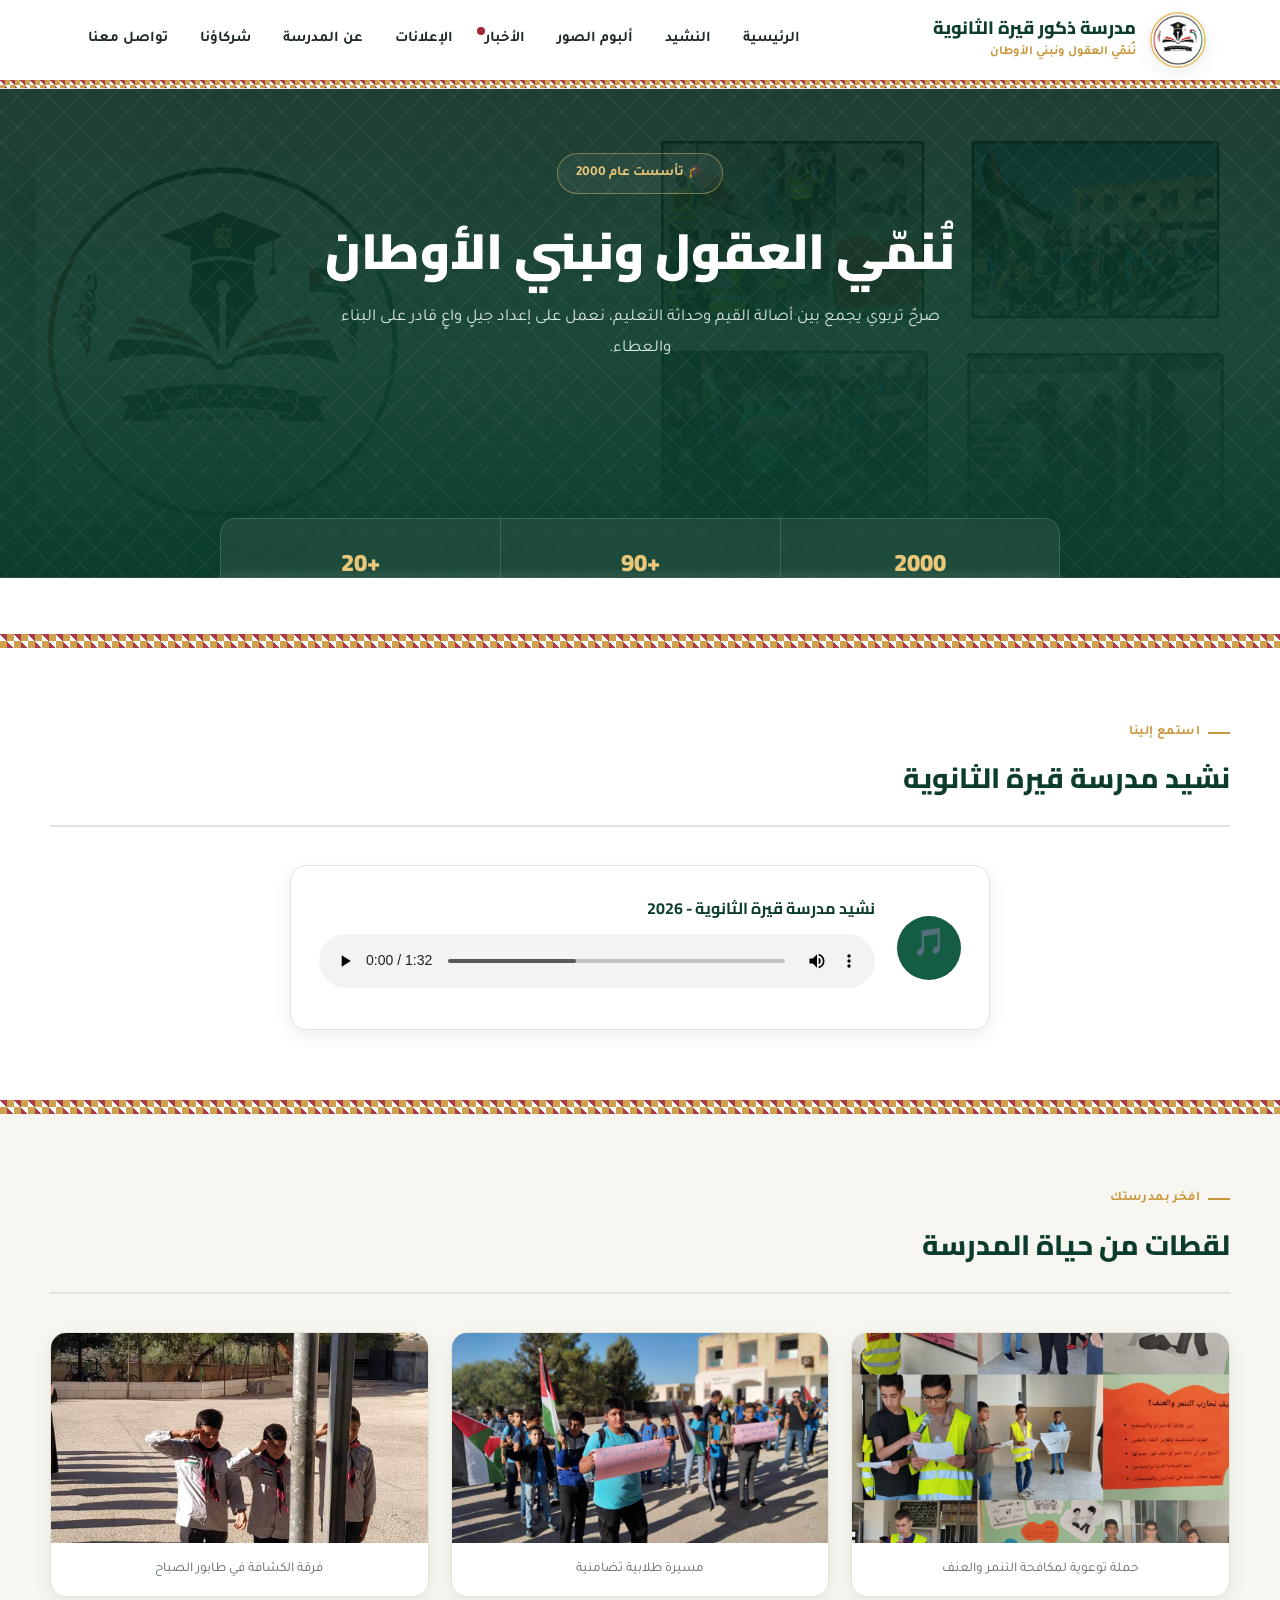
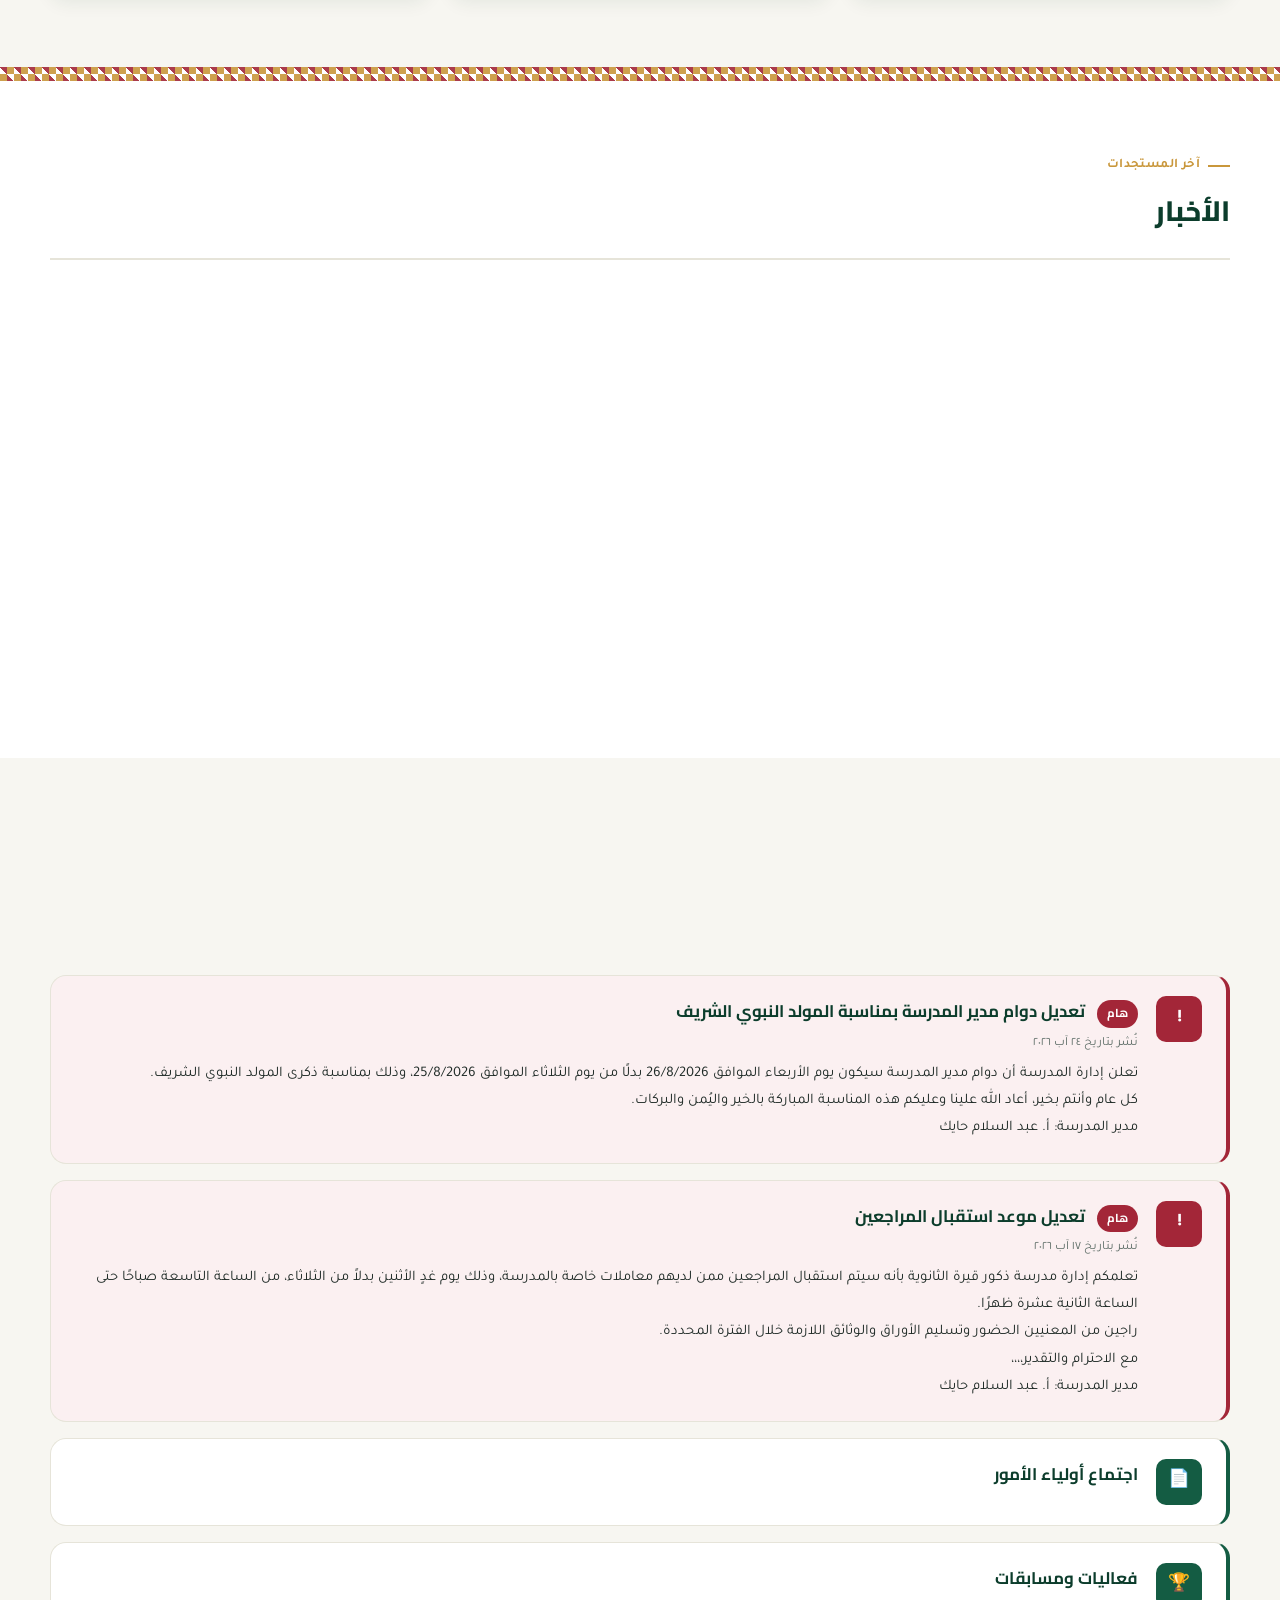
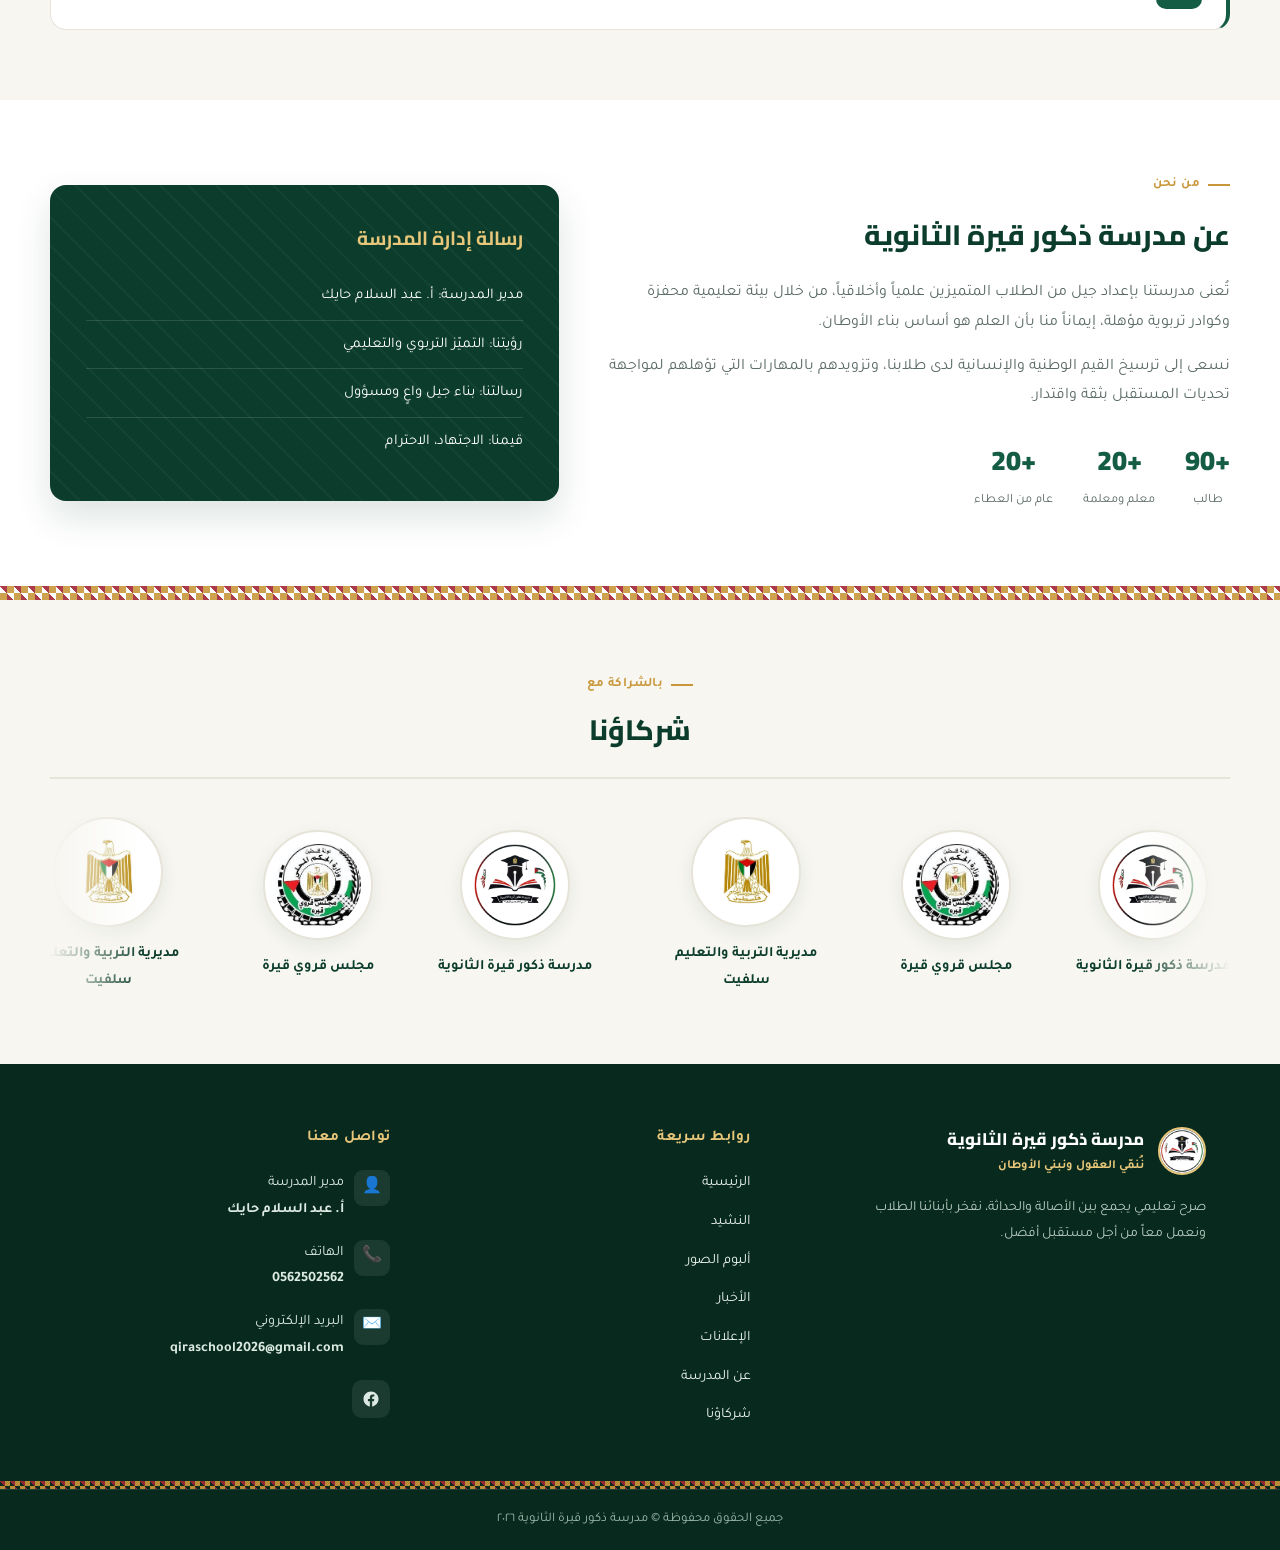
==== index.html @ 0f7ae273 "Add files via upload" ====
<!DOCTYPE html>
<html lang="ar" dir="rtl">
<head>
<meta charset="UTF-8">
<meta name="viewport" content="width=device-width, initial-scale=1.0">
<title>Qira Boys' Secondary School</title>
<link rel="icon" href="logo.jpg" type="image/jpeg">
<link rel="preconnect" href="https://fonts.googleapis.com">
<link href="https://fonts.googleapis.com/css2?family=Cairo:wght@400;600;700;800;900&family=Tajawal:wght@300;400;500;700&display=swap" rel="stylesheet">
<style>
  :root{
    --primary:#145C43;        /* أخضر غامق - النمو والعلم */
    --primary-dark:#0C3D2C;
    --primary-darker:#082A1E;
    --gold:#C9973B;           /* ذهبي - التميّز */
    --gold-light:#E8C77A;
    --flag-red:#A32638;       /* أحمر العلم - للتنبيهات */
    --ink:#1E2A26;
    --muted:#5B6B65;
    --paper:#FFFFFF;
    --paper-soft:#F7F6F1;
    --line:#E6E4D9;
    --radius:16px;
    --radius-sm:10px;
    --shadow-sm:0 6px 18px rgba(12,61,44,.08);
    --shadow-md:0 16px 36px rgba(12,61,44,.14);
  }

  *{margin:0;padding:0;box-sizing:border-box;}
  html{scroll-behavior:smooth;}
  @media (prefers-reduced-motion:reduce){
    html{scroll-behavior:auto;}
    *{animation-duration:.001ms !important;animation-iteration-count:1 !important;transition-duration:.001ms !important;}
  }
  body{
    background:var(--paper);
    color:var(--ink);
    font-family:'Tajawal',sans-serif;
    line-height:1.85;
  }
  h1,h2,h3,.brand-name,.logo-mark{font-family:'Cairo',sans-serif;}
  a{text-decoration:none;color:inherit;}
  ul{list-style:none;}
  img{max-width:100%;display:block;}
  :focus-visible{outline:3px solid var(--gold);outline-offset:3px;border-radius:4px;}

  /* --- زخرفة تطريز فلسطيني (توقيع التصميم) --- */
  .tatreez-divider{
    height:14px;width:100%;
    background-image:
      linear-gradient(45deg, var(--gold) 25%, transparent 25%, transparent 75%, var(--gold) 75%),
      linear-gradient(45deg, var(--gold) 25%, transparent 25%, transparent 75%, var(--gold) 75%),
      linear-gradient(45deg, var(--flag-red) 25%, transparent 25%, transparent 75%, var(--flag-red) 75%);
    background-position:0 0, 7px 7px, -7px 0;
    background-size:14px 14px;
    opacity:.9;
  }
  .tatreez-divider.small{height:8px;background-size:10px 10px;background-position:0 0,5px 5px,-5px 0;}

  .eyebrow{
    display:inline-flex;align-items:center;gap:8px;
    color:var(--gold);font-weight:700;font-size:.82rem;letter-spacing:.4px;
  }
  .eyebrow::before{content:"";width:22px;height:2px;background:var(--gold);display:inline-block;}

  /* --- الهيدر --- */
  header{
    position:sticky; top:0; z-index:100;
    background:rgba(255,255,255,.92);
    backdrop-filter:blur(8px);
    border-bottom:1px solid var(--line);
    transition:box-shadow .25s;
  }
  header.scrolled{box-shadow:0 4px 18px rgba(12,61,44,.08);}
  .header-inner{
    max-width:1180px;margin:0 auto;
    display:flex;align-items:center;justify-content:space-between;
    padding:12px 24px;gap:20px;
  }
  .brand{display:flex;align-items:center;gap:14px;}
  .logo-mark{
    width:56px;height:56px;flex:none;
    border-radius:50%;object-fit:cover;
    border:2px solid var(--gold-light);
    box-shadow:var(--shadow-sm);
  }
  .brand-text .brand-name{
    font-size:1.12rem;font-weight:800;color:var(--primary-dark);
    line-height:1.3;
  }
  .brand-text .brand-motto{
    font-size:.78rem;color:var(--gold);font-weight:600;
    margin-top:2px;
  }
  nav ul{display:flex;gap:4px;}
  nav a{
    position:relative;
    font-weight:600;font-size:.93rem;color:var(--ink);
    padding:10px 14px;border-radius:8px;transition:.2s;
  }
  nav a:hover, nav a:focus-visible{background:var(--paper-soft);color:var(--primary);}
  .nav-link{position:relative;}
  .notif-dot{
    position:absolute;top:6px;left:6px;
    width:8px;height:8px;border-radius:50%;
    background:var(--flag-red);
    box-shadow:0 0 0 0 rgba(163,38,56,.6);
    animation:pulse-dot 1.8s infinite;
  }
  @keyframes pulse-dot{
    0%{box-shadow:0 0 0 0 rgba(163,38,56,.55);}
    70%{box-shadow:0 0 0 8px rgba(163,38,56,0);}
    100%{box-shadow:0 0 0 0 rgba(163,38,56,0);}
  }
  .menu-toggle{
    display:none;background:none;border:none;cursor:pointer;
    flex-direction:column;gap:5px;padding:6px;
  }
  .menu-toggle span{width:26px;height:3px;background:var(--primary-dark);border-radius:3px;transition:.2s;}

  /* --- الهيرو --- */
  .hero{
    position:relative;color:#fff;overflow:hidden;
    padding:64px 24px 0;
    background:
      linear-gradient(180deg, rgba(8,42,30,.90) 0%, rgba(12,61,44,.94) 55%, var(--primary-dark) 100%),
      url('cover.jpg');
    background-size:cover;background-position:center 30%;
  }
  .hero::before{
    content:"";position:absolute;inset:0;
    background-image:
      repeating-linear-gradient(45deg, rgba(255,255,255,.035) 0 2px, transparent 2px 22px),
      repeating-linear-gradient(-45deg, rgba(255,255,255,.035) 0 2px, transparent 2px 22px);
    pointer-events:none;
  }
  .hero-inner{position:relative;max-width:760px;margin:0 auto;text-align:center;padding-bottom:56px;}
  .hero-badge{
    display:inline-flex;align-items:center;gap:8px;
    color:var(--gold-light);font-weight:700;font-size:.85rem;
    border:1px solid rgba(232,199,122,.45);padding:7px 18px;border-radius:30px;
    margin-bottom:22px;background:rgba(255,255,255,.05);
  }
  .hero h1{
    font-size:clamp(2rem,4.6vw,3.1rem);font-weight:900;line-height:1.4;
    margin-bottom:16px;text-wrap:balance;
  }
  .hero p.lead{
    font-size:1.05rem;color:#DCEAE3;max-width:600px;margin:0 auto;
  }
  .hero-stats{
    position:relative;max-width:840px;margin:38px auto 0;
    display:grid;grid-template-columns:repeat(3,1fr);
    background:rgba(255,255,255,.06);
    border:1px solid rgba(255,255,255,.14);
    border-radius:var(--radius);
    backdrop-filter:blur(6px);
    transform:translateY(50%);
    box-shadow:var(--shadow-md);
  }
  .hero-stats .hs{
    text-align:center;padding:22px 10px;
    border-left:1px solid rgba(255,255,255,.14);
  }
  .hero-stats .hs:last-child{border-left:none;}
  .hero-stats .hs b{display:block;font-size:1.5rem;font-weight:900;color:var(--gold-light);font-family:'Cairo',sans-serif;}
  .hero-stats .hs span{font-size:.78rem;color:#CFE3D9;}

  /* --- الأقسام --- */
  section{padding:70px 24px;}
  #home + .tatreez-divider{margin-top:56px;}
  .section-inner{max-width:1180px;margin:0 auto;}
  .section-head{
    display:flex;align-items:flex-end;justify-content:space-between;
    margin-bottom:38px;flex-wrap:wrap;gap:14px;
    border-bottom:2px solid var(--line);padding-bottom:20px;
  }
  .section-head h2{font-size:1.75rem;font-weight:800;color:var(--primary-dark);margin-top:6px;}
  .soft{background:var(--paper-soft);}

  /* --- نشيد المدرسة (صوت) --- */
  .audio-wrap{
    max-width:700px;margin:0 auto;
    display:flex;align-items:center;gap:22px;
    background:var(--paper);border:1px solid var(--line);border-radius:var(--radius);
    padding:28px;box-shadow:var(--shadow-sm);
  }
  .audio-icon{
    flex:none;width:64px;height:64px;border-radius:50%;
    background:var(--primary);color:#fff;
    display:flex;align-items:center;justify-content:center;font-size:1.7rem;
  }
  .audio-info{flex:1;min-width:0;}
  .audio-title{font-weight:700;color:var(--primary-dark);font-family:'Cairo',sans-serif;margin-bottom:10px;}
  .audio-info audio{width:100%;}
  @media (max-width:520px){
    .audio-wrap{flex-direction:column;text-align:center;}
  }

  /* --- شبكة صور المدرسة --- */
  .photo-grid{
    display:grid;grid-template-columns:repeat(auto-fit,minmax(240px,1fr));gap:22px;
  }
  .photo-item{
    background:var(--paper);border:1px solid var(--line);border-radius:var(--radius);
    overflow:hidden;box-shadow:var(--shadow-sm);transition:.25s;
  }
  .photo-item:hover{transform:translateY(-5px);box-shadow:var(--shadow-md);border-color:var(--primary);}
  .photo-item img{width:100%;height:210px;object-fit:cover;display:block;}
  .photo-item figcaption{padding:14px 16px;font-size:.85rem;color:var(--muted);text-align:center;}

  /* --- بطاقات الأخبار --- */
  .news-grid{display:grid;grid-template-columns:repeat(auto-fit,minmax(280px,1fr));gap:24px;}
  .news-card{
    background:var(--paper);border:1px solid var(--line);border-radius:var(--radius);
    overflow:hidden;transition:.25s;display:flex;flex-direction:column;
    box-shadow:var(--shadow-sm);
  }
  .news-card:hover{transform:translateY(-5px);box-shadow:var(--shadow-md);border-color:var(--primary);}
  .news-thumb{
    height:150px;position:relative;
    background:linear-gradient(135deg,var(--primary) 0%,var(--primary-dark) 100%);
    display:flex;align-items:center;justify-content:center;
    font-size:2.2rem;
  }
  .news-thumb::after{
    content:"";position:absolute;inset:0;
    background-image:repeating-linear-gradient(45deg, rgba(255,255,255,.05) 0 2px, transparent 2px 18px);
  }
  .news-body{padding:22px;flex:1;display:flex;flex-direction:column;gap:10px;}
  .news-date{color:var(--gold);font-weight:700;font-size:.8rem;}
  .news-body h3{font-size:1.1rem;font-weight:700;color:var(--primary-dark);}
  .news-body p{color:var(--muted);font-size:.92rem;flex:1;}
  .news-link{color:var(--primary);font-weight:700;font-size:.88rem;display:inline-flex;align-items:center;gap:4px;transition:.2s;}
  .news-link:hover{gap:8px;}

  /* --- شركاؤنا --- */
  .partners-marquee{
    overflow:hidden;margin-top:36px;
    -webkit-mask-image:linear-gradient(90deg, transparent 0, #000 8%, #000 92%, transparent 100%);
    mask-image:linear-gradient(90deg, transparent 0, #000 8%, #000 92%, transparent 100%);
  }
  .partners-track{
    display:flex;align-items:center;gap:64px;width:max-content;
    animation:partners-scroll 22s linear infinite;
  }
  .partners-marquee:hover .partners-track{animation-play-state:paused;}
  @keyframes partners-scroll{
    from{transform:translateX(0);}
    to{transform:translateX(-50%);}
  }
  .partner-card{
    display:flex;flex-direction:column;align-items:center;gap:14px;
    text-align:center;flex:none;
  }
  .partner-card img{
    width:110px;height:110px;object-fit:contain;border-radius:50%;
    background:var(--paper);border:2px solid var(--line);
    box-shadow:var(--shadow-sm);padding:10px;
  }
  .partner-card span{font-size:.9rem;font-weight:700;color:var(--primary-dark);max-width:180px;}
  @media (prefers-reduced-motion:reduce){
    .partners-track{animation:none;}
  }

  /* --- الإعلانات --- */
  .announce-list{display:flex;flex-direction:column;gap:16px;}
  .announce-item{
    display:flex;gap:18px;align-items:flex-start;
    background:var(--paper);border:1px solid var(--line);border-radius:var(--radius);
    padding:20px 24px;border-right:4px solid var(--primary);
    transition:.2s;
  }
  .announce-item:hover{box-shadow:var(--shadow-sm);}
  .announce-item.urgent{border-right-color:var(--flag-red);background:#FBF0F1;}
  .announce-icon{
    flex:none;width:46px;height:46px;border-radius:10px;
    background:var(--primary);color:#fff;
    display:flex;align-items:center;justify-content:center;font-weight:800;font-size:1.1rem;
  }
  .announce-item.urgent .announce-icon{background:var(--flag-red);}
  .announce-content h3{font-size:1.05rem;font-weight:700;color:var(--primary-dark);margin-bottom:4px;}
  .announce-content .meta{font-size:.78rem;color:var(--muted);margin-bottom:6px;}
  .announce-content p{color:var(--ink);font-size:.92rem;}
  .badge{
    display:inline-block;background:var(--flag-red);color:#fff;font-size:.72rem;font-weight:700;
    padding:3px 10px;border-radius:20px;margin-left:8px;
  }

  /* --- عن المدرسة --- */
  .about-grid{display:grid;grid-template-columns:1.1fr .9fr;gap:48px;align-items:center;}
  .about-grid p{color:var(--muted);margin-bottom:14px;}
  .stat-row{display:flex;gap:30px;margin-top:24px;flex-wrap:wrap;}
  .stat{text-align:center;}
  .stat b{display:block;font-size:1.7rem;color:var(--primary);font-weight:900;font-family:'Cairo',sans-serif;}
  .stat span{font-size:.8rem;color:var(--muted);}
  .about-panel{
    background:var(--primary-dark);color:#fff;border-radius:var(--radius);
    padding:36px;position:relative;overflow:hidden;box-shadow:var(--shadow-md);
  }
  .about-panel::before{
    content:"";position:absolute;inset:0;
    background-image:repeating-linear-gradient(45deg, rgba(255,255,255,.03) 0 2px, transparent 2px 20px);
  }
  .about-panel h3{color:var(--gold-light);font-size:1.2rem;margin-bottom:16px;position:relative;}
  .about-panel ul{position:relative;}
  .about-panel ul li{padding:10px 0;border-bottom:1px solid rgba(255,255,255,.12);font-size:.93rem;display:flex;gap:10px;align-items:center;}
  .about-panel ul li:last-child{border:none;}

  /* --- تواصل معنا / فوتر --- */
  footer{background:var(--primary-darker);color:#EAF2ED;}
  .footer-top{
    max-width:1180px;margin:0 auto;padding:60px 24px 40px;
    display:grid;grid-template-columns:1.3fr 1fr 1fr;gap:44px;
  }
  .footer-brand{display:flex;gap:14px;align-items:center;margin-bottom:16px;}
  .footer-brand img{width:48px;height:48px;border-radius:50%;object-fit:cover;border:2px solid var(--gold-light);}
  .footer-brand .brand-name{color:#fff;font-size:1.05rem;font-weight:800;}
  .footer-brand .brand-motto{color:var(--gold-light);font-size:.78rem;font-weight:600;}
  .footer-col h4{color:var(--gold-light);font-size:.95rem;font-weight:700;margin-bottom:18px;letter-spacing:.3px;}
  .contact-item{display:flex;gap:10px;margin-bottom:16px;font-size:.9rem;color:#DCEAE3;}
  .contact-item .ic{
    flex:none;width:36px;height:36px;border-radius:9px;background:rgba(255,255,255,.08);
    display:flex;align-items:center;justify-content:center;font-size:1rem;
  }
  .social-links{display:flex;gap:10px;margin-top:18px;}
  .social-links a{
    width:38px;height:38px;border-radius:10px;background:rgba(255,255,255,.08);
    display:flex;align-items:center;justify-content:center;transition:.2s;
  }
  .social-links a:hover{background:var(--gold-light);}
  .social-links a svg{width:18px;height:18px;fill:#DCEAE3;transition:.2s;}
  .social-links a:hover svg{fill:#123527;}
  .footer-col ul li{margin-bottom:12px;font-size:.9rem;}
  .footer-col ul a{transition:.2s;}
  .footer-col ul a:hover{color:var(--gold-light);padding-right:4px;}
  .footer-bottom{
    border-top:1px solid rgba(255,255,255,.1);
    text-align:center;padding:18px 24px;font-size:.82rem;color:#9FB8AC;
  }

  /* --- ظهور تدريجي عند التمرير --- */
  .reveal{opacity:0;transform:translateY(18px);transition:opacity .6s ease,transform .6s ease;}
  .reveal.in{opacity:1;transform:translateY(0);}

  @media (max-width:860px){
    .about-grid{grid-template-columns:1fr;}
    .footer-top{grid-template-columns:1fr;}
    .hero-stats{grid-template-columns:1fr;transform:translateY(30%);}
    .hero-stats .hs{border-left:none;border-bottom:1px solid rgba(255,255,255,.14);}
    .hero-stats .hs:last-child{border-bottom:none;}
  }
  @media (max-width:760px){
    nav{position:absolute;top:100%;right:0;left:0;background:var(--paper);
      border-bottom:1px solid var(--line);display:none;box-shadow:var(--shadow-md);}
    nav.open{display:block;}
    nav ul{flex-direction:column;padding:10px 20px 20px;}
    .menu-toggle{display:flex;}
    header{position:relative;}
  }
</style>
</head>
<body>

<header id="siteHeader">
  <div class="header-inner">
    <div class="brand">
      <img class="logo-mark" src="logo.jpg" alt="شعار مدرسة ذكور قيرة الثانوية">
      <div class="brand-text">
        <div class="brand-name">مدرسة ذكور قيرة الثانوية</div>
        <div class="brand-motto">نُنمّي العقول ونبني الأوطان</div>
      </div>
    </div>

    <button class="menu-toggle" aria-label="فتح القائمة" aria-expanded="false" onclick="toggleNav(this)">
      <span></span><span></span><span></span>
    </button>

    <nav id="mainNav">
      <ul>
        <li><a href="#home">الرئيسية</a></li>
        <li><a href="#anthem">النشيد</a></li>
        <li><a href="#gallery">ألبوم الصور</a></li>
        <li><a href="#news" class="nav-link">الأخبار<span class="notif-dot"></span></a></li>
        <li><a href="#announcements">الإعلانات</a></li>
        <li><a href="#about">عن المدرسة</a></li>
        <li><a href="#partners">شركاؤنا</a></li>
        <li><a href="#contact">تواصل معنا</a></li>
      </ul>
    </nav>
  </div>
  <div class="tatreez-divider small"></div>
</header>

<!-- الهيرو -->
<section class="hero" id="home">
  <div class="hero-inner">
    <span class="hero-badge">🎓 تأسست عام 2000</span>
    <h1>نُنمّي العقول ونبني الأوطان</h1>
    <p class="lead">صرحٌ تربوي يجمع بين أصالة القيم وحداثة التعليم، نعمل على إعداد جيلٍ واعٍ قادر على البناء والعطاء.</p>
  </div>
  <div class="hero-stats">
    <div class="hs"><b>2000</b><span>عام التأسيس</span></div>
    <div class="hs"><b>+90</b><span>طالب</span></div>
    <div class="hs"><b>+20</b><span>معلم ومعلمة</span></div>
  </div>
</section>
<div class="tatreez-divider"></div>

<!-- نشيد المدرسة -->
<section id="anthem">
  <div class="section-inner">
    <div class="section-head reveal">
      <div>
        <span class="eyebrow">استمع إلينا</span>
        <h2>نشيد مدرسة قيرة الثانوية</h2>
      </div>
    </div>
    <div class="audio-wrap reveal">
      <div class="audio-icon">🎵</div>
      <div class="audio-info">
        <div class="audio-title">نشيد مدرسة قيرة الثانوية - 2026</div>
        <audio controls preload="metadata">
          <source src="anthem.mp3" type="audio/mpeg">
          متصفحك لا يدعم تشغيل الملف الصوتي.
        </audio>
      </div>
    </div>
  </div>
</section>
<div class="tatreez-divider"></div>

<!-- ألبوم الصور -->
<section id="gallery" class="soft">
  <div class="section-inner">
    <div class="section-head reveal">
      <div>
        <span class="eyebrow">افخر بمدرستك</span>
        <h2>لقطات من حياة المدرسة</h2>
      </div>
    </div>
    <div class="photo-grid">
      <figure class="photo-item reveal">
        <img src="gallery-1.jpg" alt="حملة توعية لمكافحة التنمر والعنف">
        <figcaption>حملة توعوية لمكافحة التنمر والعنف</figcaption>
      </figure>
      <figure class="photo-item reveal">
        <img src="gallery-3.jpg" alt="مسيرة طلابية داعمة لفلسطين">
        <figcaption>مسيرة طلابية تضامنية</figcaption>
      </figure>
      <figure class="photo-item reveal">
        <img src="gallery-4.jpg" alt="فرقة الكشافة في طابور الصباح">
        <figcaption>فرقة الكشافة في طابور الصباح</figcaption>
      </figure>
    </div>
  </div>
</section>
<div class="tatreez-divider"></div>

<!-- الأخبار -->
<section id="news">
  <div class="section-inner">
    <div class="section-head reveal">
      <div>
        <span class="eyebrow">آخر المستجدات</span>
        <h2>الأخبار</h2>
      </div>
    </div>

    <div class="news-grid">
      <article class="news-card reveal">
        <div class="news-thumb">📚</div>
        <div class="news-body">
          <span class="news-date">٢ آب ٢٠٢٦</span>
          <h3>انطلاق التسجيل للعام الدراسي الجديد</h3>
          <p>تعلن إدارة المدرسة عن فتح باب التسجيل للطلاب الجدد، على أن يتم التسجيل بمكتب الإدارة خلال أوقات الدوام المدرسي.</p>
          <a class="news-link" href="#">التفاصيل ←</a>
        </div>
      </article>

      <article class="news-card reveal">
        <div class="news-thumb">🎓</div>
        <div class="news-body">
          <span class="news-date">١٥ تموز ٢٠٢٦</span>
          <h3>حفل تكريم الطلبة الأوائل</h3>
          <p>أقامت المدرسة حفلاً لتكريم الطلبة الأوائل في الثانوية العامة، بحضور مدير المدرسة وأعضاء الهيئة التدريسية، ومدير التربية والتعليم في سلفيت، والمجلس القروي، ولجنة الآباء، وأهالي البلدة.</p>
          <a class="news-link" href="#">التفاصيل ←</a>
        </div>
      </article>
    </div>
  </div>
</section>

<!-- الإعلانات -->
<section id="announcements" class="soft">
  <div class="section-inner">
    <div class="section-head reveal">
      <div>
        <span class="eyebrow">تنويه</span>
        <h2>الإعلانات</h2>
      </div>
    </div>

    <div class="announce-list">
      <div class="announce-item urgent reveal">
        <div class="announce-icon">!</div>
        <div class="announce-content">
          <h3><span class="badge">هام</span> تعديل دوام مدير المدرسة بمناسبة المولد النبوي الشريف</h3>
          <div class="meta">نُشر بتاريخ ٢٤ آب ٢٠٢٦</div>
          <p>تعلن إدارة المدرسة أن دوام مدير المدرسة سيكون يوم الأربعاء الموافق 26/8/2026 بدلًا من يوم الثلاثاء الموافق 25/8/2026، وذلك بمناسبة ذكرى المولد النبوي الشريف.<br>
          كل عام وأنتم بخير، أعاد الله علينا وعليكم هذه المناسبة المباركة بالخير واليُمن والبركات.<br>
          مدير المدرسة: أ. عبد السلام حايك</p>
        </div>
      </div>

      <div class="announce-item urgent reveal">
        <div class="announce-icon">!</div>
        <div class="announce-content">
          <h3><span class="badge">هام</span> تعديل موعد استقبال المراجعين</h3>
          <div class="meta">نُشر بتاريخ ١٧ آب ٢٠٢٦</div>
          <p>تعلمكم إدارة مدرسة ذكور قيرة الثانوية بأنه سيتم استقبال المراجعين ممن لديهم معاملات خاصة بالمدرسة، وذلك يوم غدٍ الأثنين بدلاً من الثلاثاء، من الساعة التاسعة صباحًا حتى الساعة الثانية عشرة ظهرًا.<br>
          راجين من المعنيين الحضور وتسليم الأوراق والوثائق اللازمة خلال الفترة المحددة.<br>
          مع الاحترام والتقدير،،،،<br>
          مدير المدرسة: أ. عبد السلام حايك</p>
        </div>
      </div>

      <div class="announce-item reveal">
        <div class="announce-icon">📄</div>
        <div class="announce-content">
          <h3>اجتماع أولياء الأمور</h3>
        </div>
      </div>

      <div class="announce-item reveal">
        <div class="announce-icon">🏆</div>
        <div class="announce-content">
          <h3>فعاليات ومسابقات</h3>
        </div>
      </div>
    </div>
  </div>
</section>

<!-- عن المدرسة -->
<section id="about">
  <div class="section-inner about-grid">
    <div class="reveal">
      <span class="eyebrow">من نحن</span>
      <h2 style="font-size:1.75rem;font-weight:800;color:var(--primary-dark);margin:10px 0 18px;">عن مدرسة ذكور قيرة الثانوية</h2>
      <p>تُعنى مدرستنا بإعداد جيل من الطلاب المتميزين علمياً وأخلاقياً، من خلال بيئة تعليمية محفزة وكوادر تربوية مؤهلة، إيماناً منا بأن العلم هو أساس بناء الأوطان.</p>
      <p>نسعى إلى ترسيخ القيم الوطنية والإنسانية لدى طلابنا، وتزويدهم بالمهارات التي تؤهلهم لمواجهة تحديات المستقبل بثقة واقتدار.</p>
      <div class="stat-row">
        <div class="stat"><b>+90</b><span>طالب</span></div>
        <div class="stat"><b>+20</b><span>معلم ومعلمة</span></div>
        <div class="stat"><b>+20</b><span>عام من العطاء</span></div>
      </div>
    </div>
    <div class="about-panel reveal">
      <h3>رسالة إدارة المدرسة</h3>
      <ul>
        <li> مدير المدرسة: أ. عبد السلام حايك</li>
        <li> رؤيتنا: التميّز التربوي والتعليمي</li>
        <li> رسالتنا: بناء جيل واعٍ ومسؤول</li>
        <li> قيمنا: الاجتهاد، الاحترام</li>
      </ul>
    </div>
  </div>
</section>
<div class="tatreez-divider"></div>

<!-- شركاؤنا -->
<section id="partners" class="soft">
  <div class="section-inner">
    <div class="section-head reveal" style="text-align:center;justify-content:center;">
      <div>
        <span class="eyebrow">بالشراكة مع</span>
        <h2>شركاؤنا</h2>
      </div>
    </div>
    <div class="partners-marquee reveal">
      <div class="partners-track">
        <div class="partner-card">
          <img src="logo.jpg" alt="شعار مدرسة ذكور قيرة الثانوية">
          <span>مدرسة ذكور قيرة الثانوية</span>
        </div>
        <div class="partner-card">
          <img src="partner-council.jpg" alt="شعار مجلس قروي قيرة">
          <span>مجلس قروي قيرة</span>
        </div>
        <div class="partner-card">
          <img src="partner-palestine.jpg" alt="شعار مديرية التربية والتعليم سلفيت">
          <span>مديرية التربية والتعليم سلفيت</span>
        </div>
        <!-- تكرار للتمرير المستمر -->
        <div class="partner-card" aria-hidden="true">
          <img src="logo.jpg" alt="" aria-hidden="true">
          <span>مدرسة ذكور قيرة الثانوية</span>
        </div>
        <div class="partner-card" aria-hidden="true">
          <img src="partner-council.jpg" alt="" aria-hidden="true">
          <span>مجلس قروي قيرة</span>
        </div>
        <div class="partner-card" aria-hidden="true">
          <img src="partner-palestine.jpg" alt="" aria-hidden="true">
          <span>مديرية التربية والتعليم سلفيت</span>
        </div>
      </div>
    </div>
  </div>
</section>

<!-- التواصل / الفوتر -->
<footer id="contact">
  <div class="footer-top">
    <div>
      <div class="footer-brand">
        <img src="logo.jpg" alt="شعار مدرسة ذكور قيرة الثانوية">
        <div>
          <div class="brand-name">مدرسة ذكور قيرة الثانوية</div>
          <div class="brand-motto">نُنمّي العقول ونبني الأوطان</div>
        </div>
      </div>
      <p style="color:#B9CCC2;font-size:.88rem;max-width:340px;">صرح تعليمي يجمع بين الأصالة والحداثة، نفخر بأبنائنا الطلاب ونعمل معاً من أجل مستقبل أفضل.</p>
    </div>

    <div class="footer-col">
      <h4>روابط سريعة</h4>
      <ul>
        <li><a href="#home">الرئيسية</a></li>
        <li><a href="#anthem">النشيد</a></li>
        <li><a href="#gallery">ألبوم الصور</a></li>
        <li><a href="#news">الأخبار</a></li>
        <li><a href="#announcements">الإعلانات</a></li>
        <li><a href="#about">عن المدرسة</a></li>
        <li><a href="#partners">شركاؤنا</a></li>
      </ul>
    </div>

    <div class="footer-col">
      <h4>تواصل معنا</h4>
      <div class="contact-item">
        <span class="ic">👤</span>
        <span>مدير المدرسة<br><strong>أ. عبد السلام حايك</strong></span>
      </div>
      <div class="contact-item">
        <span class="ic">📞</span>
        <span>الهاتف<br><strong dir="ltr">0562502562</strong></span>
      </div>
      <div class="contact-item">
        <span class="ic">✉️</span>
        <span>البريد الإلكتروني<br><strong dir="ltr">qiraschool2026@gmail.com</strong></span>
      </div>
      <div class="social-links">
        <a href="https://www.facebook.com/profile.php?id=100086428272172&locale=ar_AR" target="_blank" rel="noopener" aria-label="فيسبوك">
          <svg viewBox="0 0 24 24" xmlns="http://www.w3.org/2000/svg"><path d="M22 12.06C22 6.505 17.523 2 12 2S2 6.505 2 12.06c0 5.02 3.657 9.184 8.438 9.94v-7.03H7.898v-2.91h2.54V9.845c0-2.522 1.492-3.915 3.777-3.915 1.094 0 2.238.197 2.238.197v2.475h-1.26c-1.243 0-1.63.775-1.63 1.57v1.888h2.773l-.443 2.91h-2.33V22c4.78-.756 8.437-4.92 8.437-9.94Z"/></svg>
        </a>
      </div>
    </div>
  </div>

  <div class="tatreez-divider small"></div>
  <div class="footer-bottom">
    جميع الحقوق محفوظة © مدرسة ذكور قيرة الثانوية ٢٠٢٦
  </div>
</footer>

<script>
  function toggleNav(btn){
    var nav = document.getElementById('mainNav');
    var open = nav.classList.toggle('open');
    btn.setAttribute('aria-expanded', open ? 'true' : 'false');
  }

  // ظل خفيف للهيدر عند التمرير
  var header = document.getElementById('siteHeader');
  window.addEventListener('scroll', function(){
    header.classList.toggle('scrolled', window.scrollY > 8);
  });

  // إغلاق القائمة عند اختيار رابط (على الجوال)
  document.querySelectorAll('#mainNav a').forEach(function(a){
    a.addEventListener('click', function(){
      document.getElementById('mainNav').classList.remove('open');
    });
  });

  // ظهور تدريجي للعناصر عند التمرير
  if('IntersectionObserver' in window){
    var io = new IntersectionObserver(function(entries){
      entries.forEach(function(entry){
        if(entry.isIntersecting){
          entry.target.classList.add('in');
          io.unobserve(entry.target);
        }
      });
    }, {threshold:.15});
    document.querySelectorAll('.reveal').forEach(function(el){ io.observe(el); });
  } else {
    document.querySelectorAll('.reveal').forEach(function(el){ el.classList.add('in'); });
  }
</script>

</body>
</html>
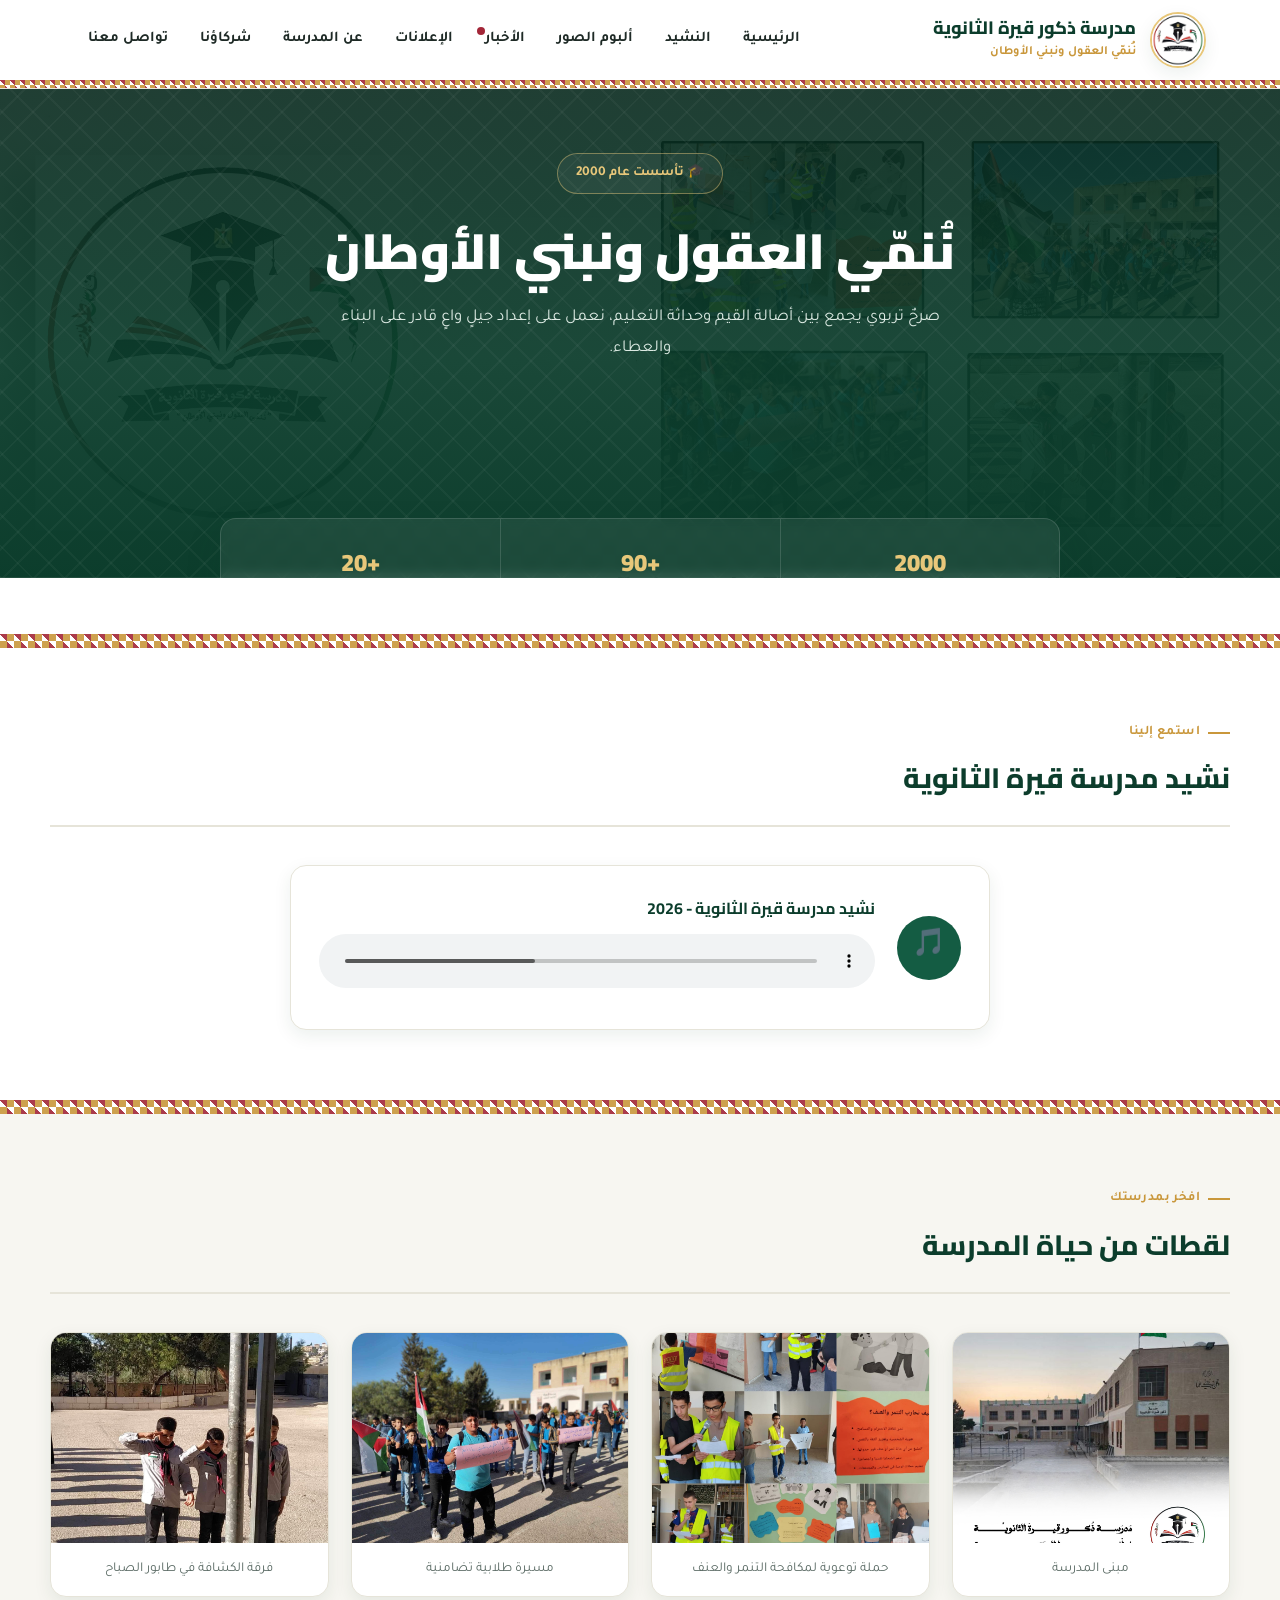
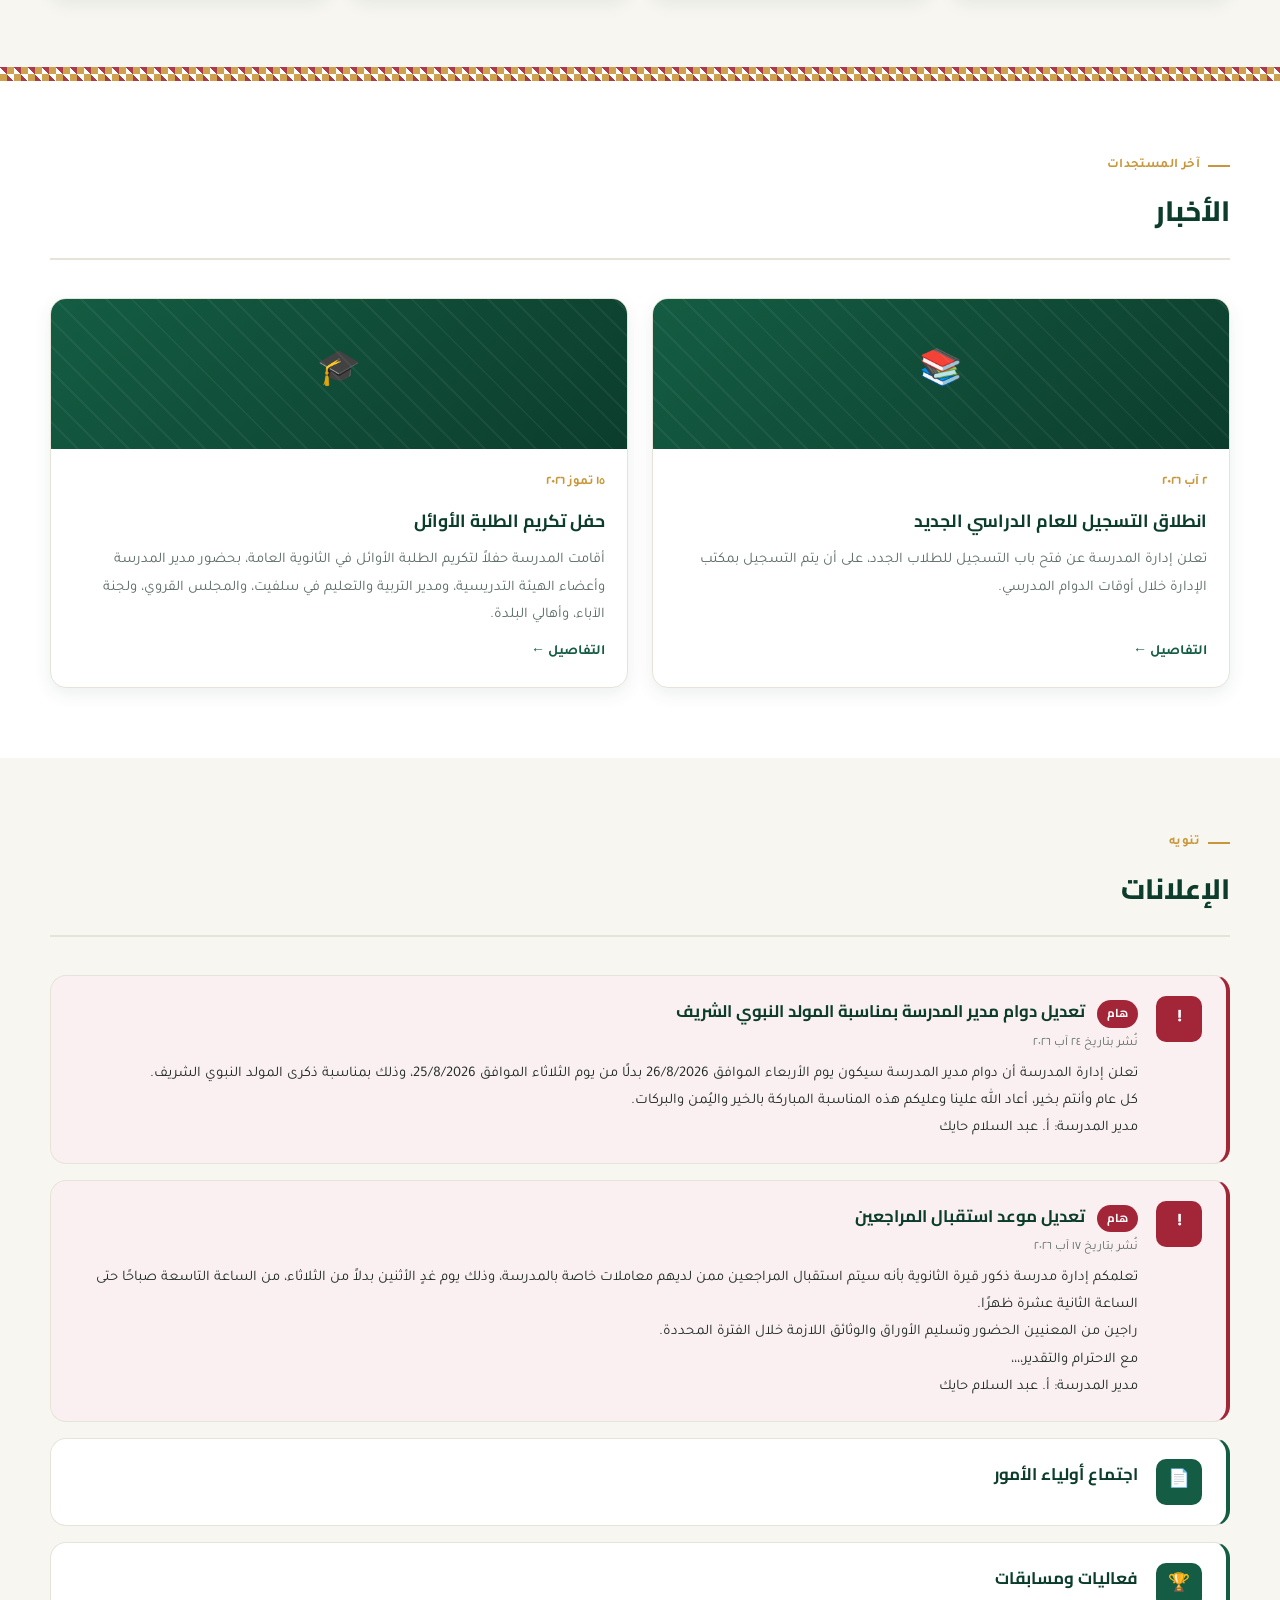
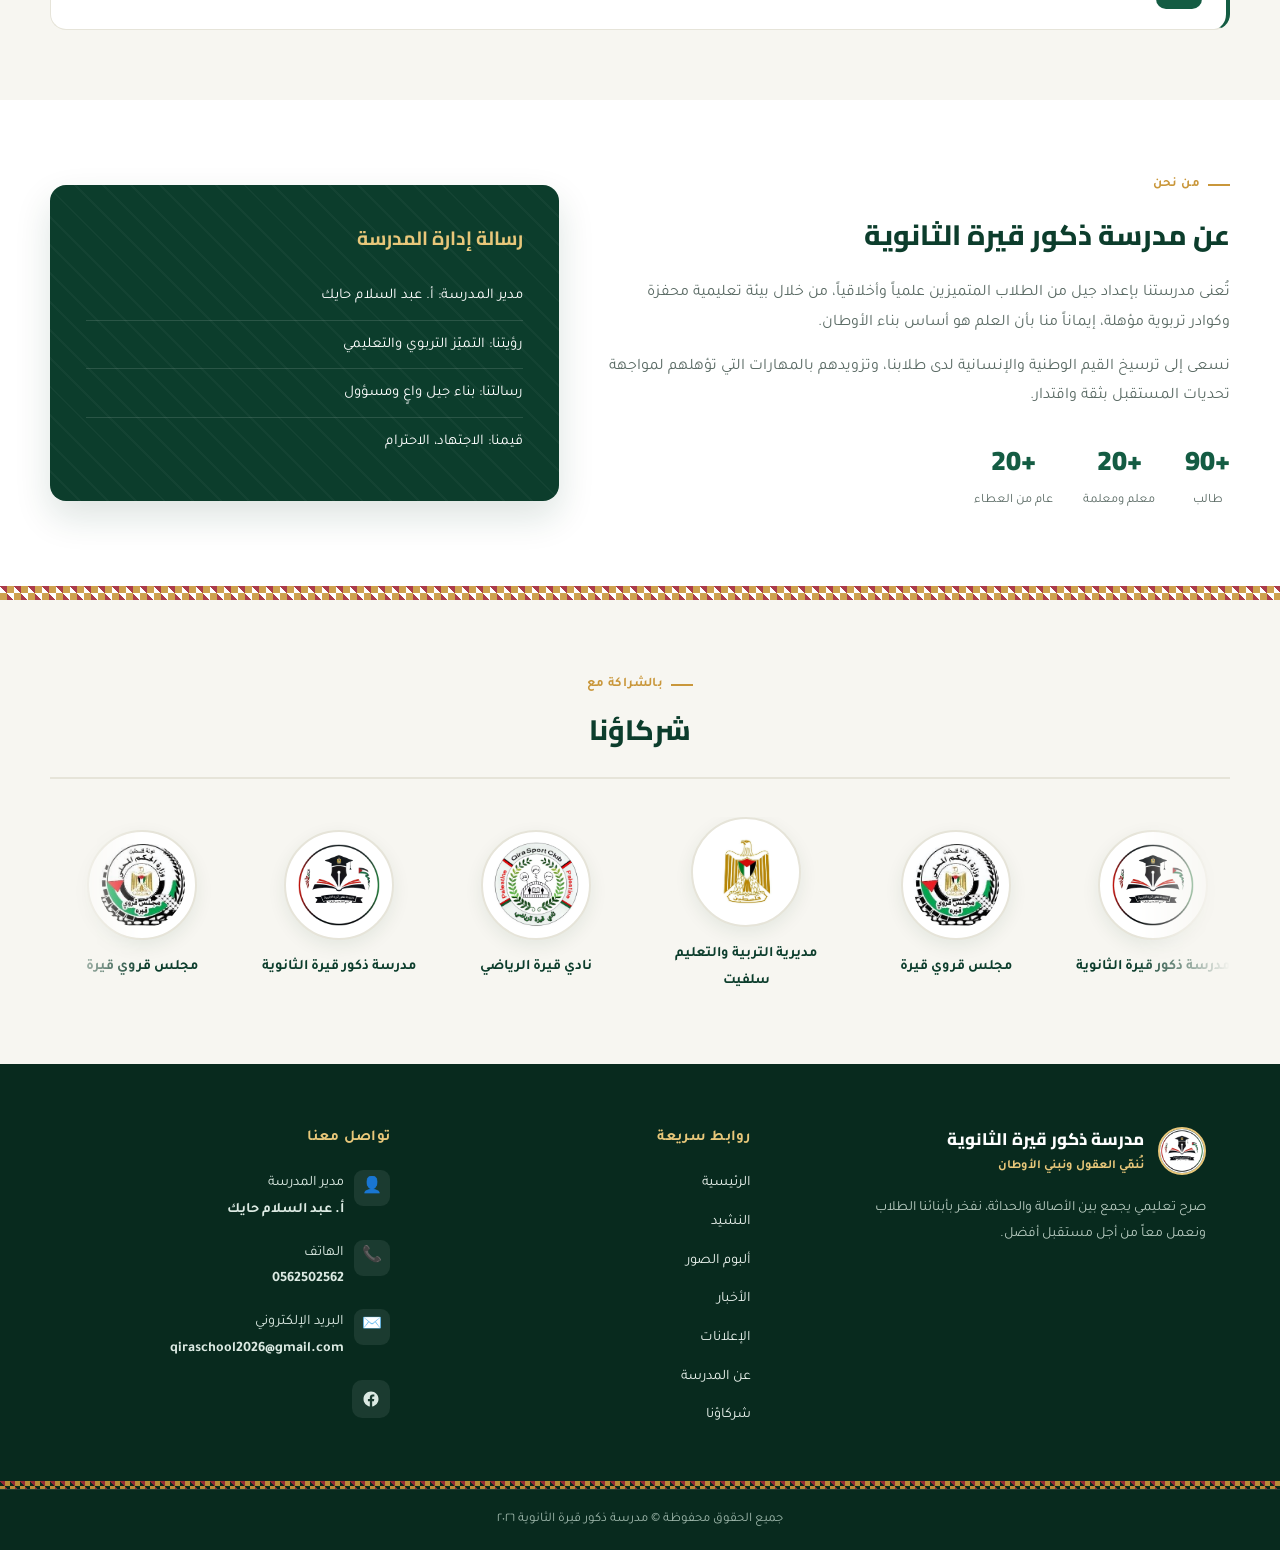
==== commit 1b57110b: "Add files via upload" ====
--- a/index.html
+++ b/index.html
@@ -441,6 +441,10 @@
     </div>
     <div class="photo-grid">
       <figure class="photo-item reveal">
+        <img src="gallery-2.jpg" alt="مبنى مدرسة ذكور قيرة الثانوية">
+        <figcaption>مبنى المدرسة</figcaption>
+      </figure>
+      <figure class="photo-item reveal">
         <img src="gallery-1.jpg" alt="حملة توعية لمكافحة التنمر والعنف">
         <figcaption>حملة توعوية لمكافحة التنمر والعنف</figcaption>
       </figure>
@@ -592,6 +596,10 @@
           <img src="partner-palestine.jpg" alt="شعار مديرية التربية والتعليم سلفيت">
           <span>مديرية التربية والتعليم سلفيت</span>
         </div>
+        <div class="partner-card">
+          <img src="partner-sportclub.jpg" alt="شعار نادي قيرة الرياضي">
+          <span>نادي قيرة الرياضي</span>
+        </div>
         <!-- تكرار للتمرير المستمر -->
         <div class="partner-card" aria-hidden="true">
           <img src="logo.jpg" alt="" aria-hidden="true">
@@ -604,6 +612,10 @@
         <div class="partner-card" aria-hidden="true">
           <img src="partner-palestine.jpg" alt="" aria-hidden="true">
           <span>مديرية التربية والتعليم سلفيت</span>
+        </div>
+        <div class="partner-card" aria-hidden="true">
+          <img src="partner-sportclub.jpg" alt="" aria-hidden="true">
+          <span>نادي قيرة الرياضي</span>
         </div>
       </div>
     </div>
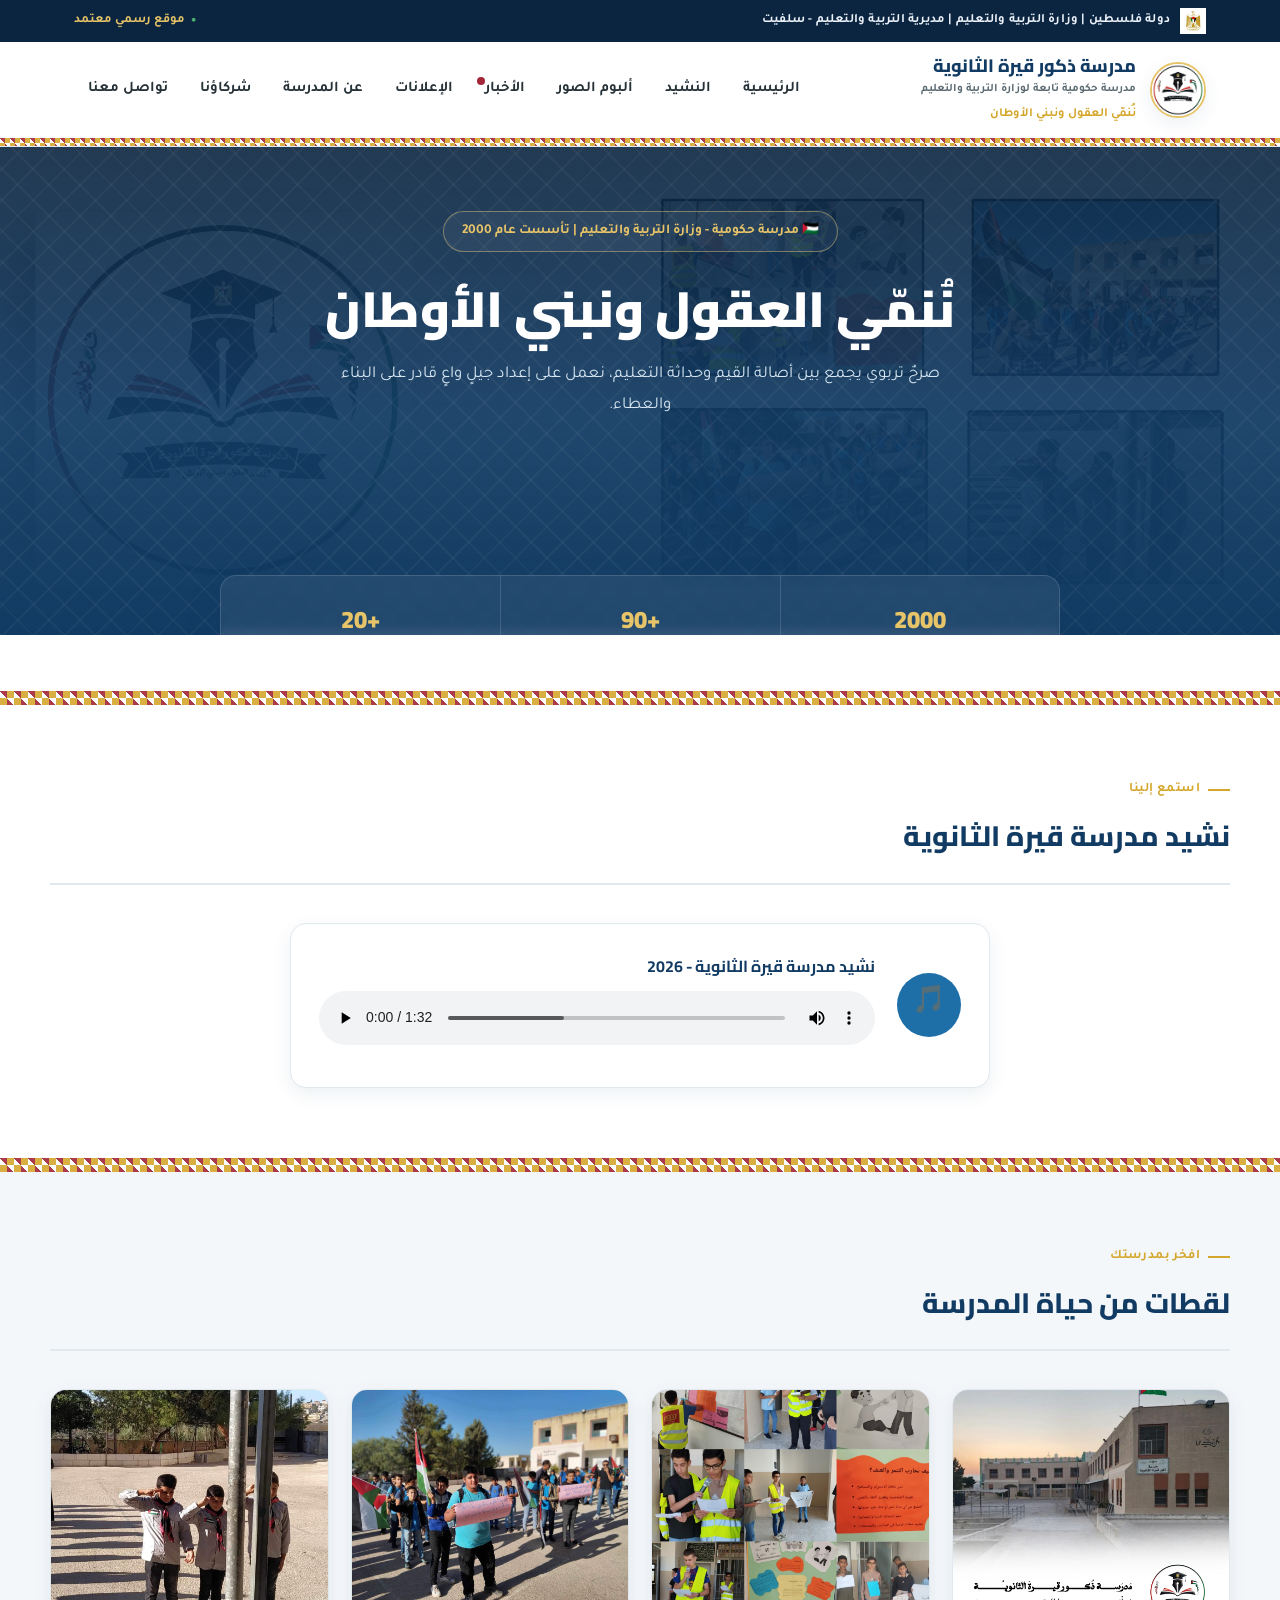
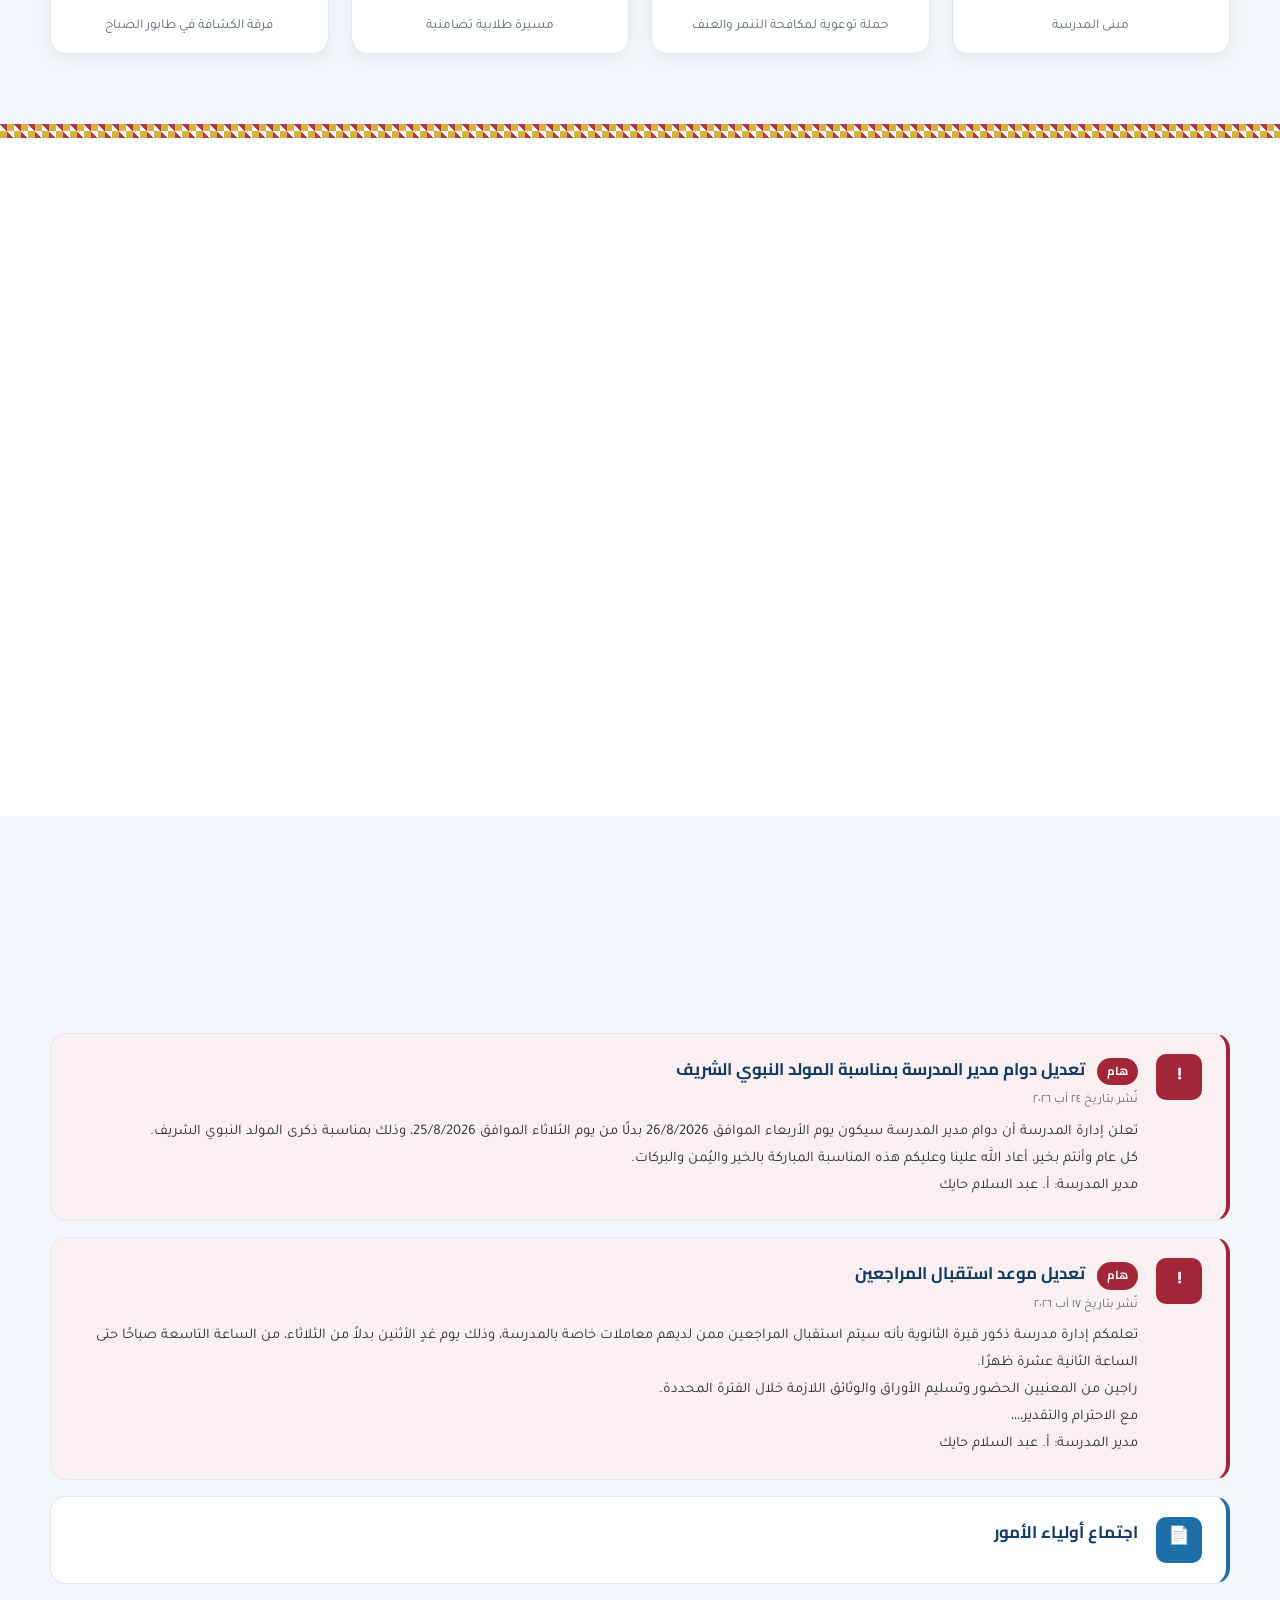
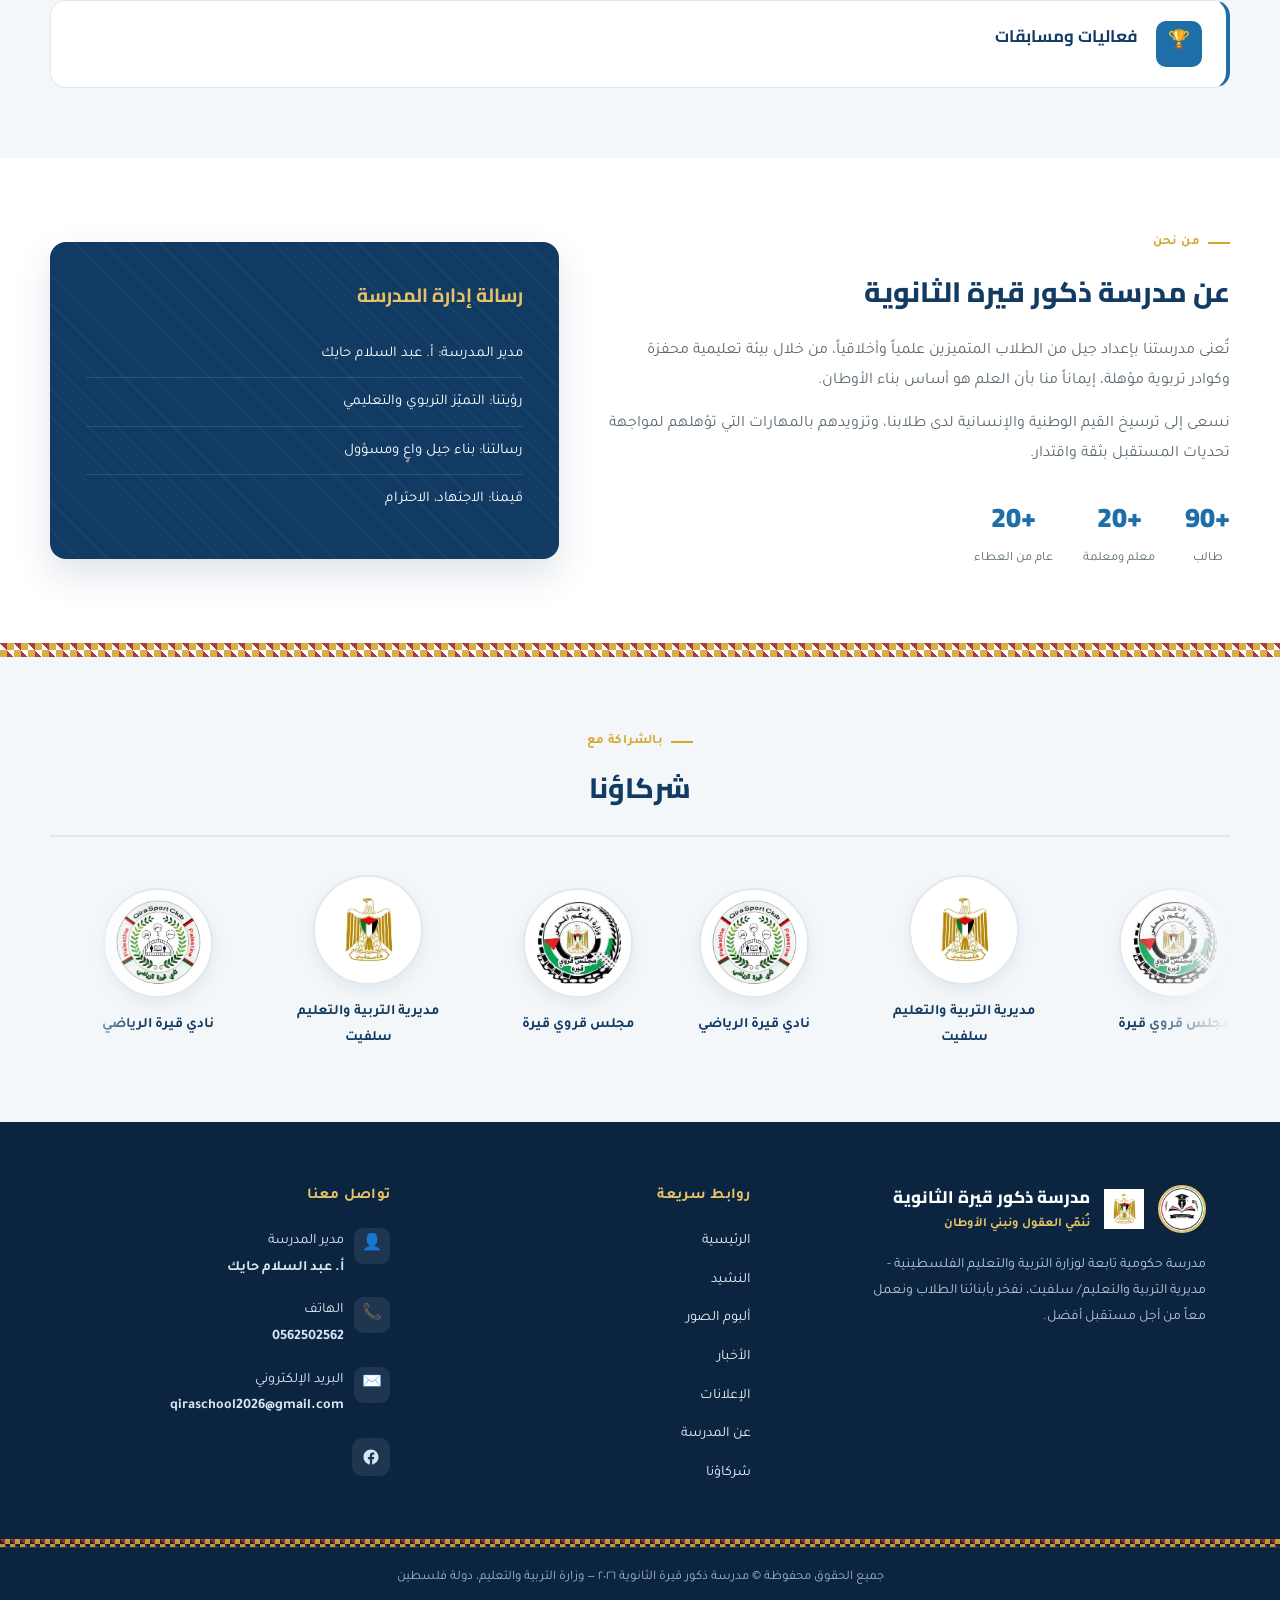
==== commit 8c8b3886: "Add files via upload" ====
--- a/index.html
+++ b/index.html
@@ -9,21 +9,21 @@
 <link href="https://fonts.googleapis.com/css2?family=Cairo:wght@400;600;700;800;900&family=Tajawal:wght@300;400;500;700&display=swap" rel="stylesheet">
 <style>
   :root{
-    --primary:#145C43;        /* أخضر غامق - النمو والعلم */
-    --primary-dark:#0C3D2C;
-    --primary-darker:#082A1E;
-    --gold:#C9973B;           /* ذهبي - التميّز */
-    --gold-light:#E8C77A;
-    --flag-red:#A32638;       /* أحمر العلم - للتنبيهات */
-    --ink:#1E2A26;
-    --muted:#5B6B65;
+    --primary:#1E6FA8;        /* أزرق - الأزرار والروابط */
+    --primary-dark:#123B63;   /* أزرق داكن - العناوين والقائمة الرئيسية */
+    --primary-darker:#0B2540;
+    --gold:#D4A72C;           /* ذهبي - التفاصيل واللمسات المميزة */
+    --gold-light:#E7C468;
+    --flag-red:#A32638;       /* أحمر العلم - للتنبيهات الرسمية */
+    --ink:#263238;            /* رمادي داكن - النصوص */
+    --muted:#5C6B73;
     --paper:#FFFFFF;
-    --paper-soft:#F7F6F1;
-    --line:#E6E4D9;
+    --paper-soft:#F4F7FA;
+    --line:#E1E8EE;
     --radius:16px;
     --radius-sm:10px;
-    --shadow-sm:0 6px 18px rgba(12,61,44,.08);
-    --shadow-md:0 16px 36px rgba(12,61,44,.14);
+    --shadow-sm:0 6px 18px rgba(18,59,99,.08);
+    --shadow-md:0 16px 36px rgba(18,59,99,.14);
   }
 
   *{margin:0;padding:0;box-sizing:border-box;}
@@ -63,6 +63,25 @@
   }
   .eyebrow::before{content:"";width:22px;height:2px;background:var(--gold);display:inline-block;}
 
+  /* --- الشريط الحكومي الرسمي --- */
+  .gov-bar{
+    background:var(--primary-darker);color:#EAF1F8;
+    font-size:.8rem;
+  }
+  .gov-bar-inner{
+    max-width:1180px;margin:0 auto;padding:8px 24px;
+    display:flex;align-items:center;justify-content:space-between;gap:14px;flex-wrap:wrap;
+  }
+  .gov-bar-right{display:flex;align-items:center;gap:10px;}
+  .gov-emblem{width:26px;height:26px;object-fit:contain;flex:none;}
+  .gov-bar-right span{font-weight:600;letter-spacing:.2px;}
+  .gov-bar-left{display:flex;align-items:center;gap:6px;color:var(--gold-light);font-weight:700;}
+  .gov-bar-left::before{content:"●";font-size:.55rem;color:#4CAF6D;}
+  @media (max-width:640px){
+    .gov-bar-right span{font-size:.72rem;}
+    .gov-bar-left{display:none;}
+  }
+
   /* --- الهيدر --- */
   header{
     position:sticky; top:0; z-index:100;
@@ -87,6 +106,10 @@
   .brand-text .brand-name{
     font-size:1.12rem;font-weight:800;color:var(--primary-dark);
     line-height:1.3;
+  }
+  .brand-text .brand-official{
+    font-size:.72rem;color:var(--muted);font-weight:600;
+    margin-top:2px;
   }
   .brand-text .brand-motto{
     font-size:.78rem;color:var(--gold);font-weight:600;
@@ -123,7 +146,7 @@
     position:relative;color:#fff;overflow:hidden;
     padding:64px 24px 0;
     background:
-      linear-gradient(180deg, rgba(8,42,30,.90) 0%, rgba(12,61,44,.94) 55%, var(--primary-dark) 100%),
+      linear-gradient(180deg, rgba(11,37,64,.90) 0%, rgba(18,59,99,.94) 55%, var(--primary-dark) 100%),
       url('cover.jpg');
     background-size:cover;background-position:center 30%;
   }
@@ -146,7 +169,7 @@
     margin-bottom:16px;text-wrap:balance;
   }
   .hero p.lead{
-    font-size:1.05rem;color:#DCEAE3;max-width:600px;margin:0 auto;
+    font-size:1.05rem;color:#D6E6F2;max-width:600px;margin:0 auto;
   }
   .hero-stats{
     position:relative;max-width:840px;margin:38px auto 0;
@@ -164,7 +187,7 @@
   }
   .hero-stats .hs:last-child{border-left:none;}
   .hero-stats .hs b{display:block;font-size:1.5rem;font-weight:900;color:var(--gold-light);font-family:'Cairo',sans-serif;}
-  .hero-stats .hs span{font-size:.78rem;color:#CFE3D9;}
+  .hero-stats .hs span{font-size:.78rem;color:#CDE0F0;}
 
   /* --- الأقسام --- */
   section{padding:70px 24px;}
@@ -242,7 +265,7 @@
   }
   .partners-track{
     display:flex;align-items:center;gap:64px;width:max-content;
-    animation:partners-scroll 22s linear infinite;
+    animation:partners-scroll 48s linear infinite;
   }
   .partners-marquee:hover .partners-track{animation-play-state:paused;}
   @keyframes partners-scroll{
@@ -308,7 +331,7 @@
   .about-panel ul li:last-child{border:none;}
 
   /* --- تواصل معنا / فوتر --- */
-  footer{background:var(--primary-darker);color:#EAF2ED;}
+  footer{background:var(--primary-darker);color:#E8F0F7;}
   .footer-top{
     max-width:1180px;margin:0 auto;padding:60px 24px 40px;
     display:grid;grid-template-columns:1.3fr 1fr 1fr;gap:44px;
@@ -318,7 +341,7 @@
   .footer-brand .brand-name{color:#fff;font-size:1.05rem;font-weight:800;}
   .footer-brand .brand-motto{color:var(--gold-light);font-size:.78rem;font-weight:600;}
   .footer-col h4{color:var(--gold-light);font-size:.95rem;font-weight:700;margin-bottom:18px;letter-spacing:.3px;}
-  .contact-item{display:flex;gap:10px;margin-bottom:16px;font-size:.9rem;color:#DCEAE3;}
+  .contact-item{display:flex;gap:10px;margin-bottom:16px;font-size:.9rem;color:#D6E6F2;}
   .contact-item .ic{
     flex:none;width:36px;height:36px;border-radius:9px;background:rgba(255,255,255,.08);
     display:flex;align-items:center;justify-content:center;font-size:1rem;
@@ -329,14 +352,14 @@
     display:flex;align-items:center;justify-content:center;transition:.2s;
   }
   .social-links a:hover{background:var(--gold-light);}
-  .social-links a svg{width:18px;height:18px;fill:#DCEAE3;transition:.2s;}
-  .social-links a:hover svg{fill:#123527;}
+  .social-links a svg{width:18px;height:18px;fill:#D6E6F2;transition:.2s;}
+  .social-links a:hover svg{fill:#0B2540;}
   .footer-col ul li{margin-bottom:12px;font-size:.9rem;}
   .footer-col ul a{transition:.2s;}
   .footer-col ul a:hover{color:var(--gold-light);padding-right:4px;}
   .footer-bottom{
     border-top:1px solid rgba(255,255,255,.1);
-    text-align:center;padding:18px 24px;font-size:.82rem;color:#9FB8AC;
+    text-align:center;padding:18px 24px;font-size:.82rem;color:#9FB4C7;
   }
 
   /* --- ظهور تدريجي عند التمرير --- */
@@ -362,12 +385,23 @@
 </head>
 <body>
 
+<div class="gov-bar">
+  <div class="gov-bar-inner">
+    <div class="gov-bar-right">
+      <img class="gov-emblem" src="partner-palestine.jpg" alt="شعار دولة فلسطين">
+      <span>دولة فلسطين | وزارة التربية والتعليم | مديرية التربية والتعليم - سلفيت</span>
+    </div>
+    <div class="gov-bar-left">موقع رسمي معتمد</div>
+  </div>
+</div>
+
 <header id="siteHeader">
   <div class="header-inner">
     <div class="brand">
       <img class="logo-mark" src="logo.jpg" alt="شعار مدرسة ذكور قيرة الثانوية">
       <div class="brand-text">
         <div class="brand-name">مدرسة ذكور قيرة الثانوية</div>
+        <div class="brand-official">مدرسة حكومية تابعة لوزارة التربية والتعليم</div>
         <div class="brand-motto">نُنمّي العقول ونبني الأوطان</div>
       </div>
     </div>
@@ -395,7 +429,7 @@
 <!-- الهيرو -->
 <section class="hero" id="home">
   <div class="hero-inner">
-    <span class="hero-badge">🎓 تأسست عام 2000</span>
+    <span class="hero-badge">🇵🇸 مدرسة حكومية - وزارة التربية والتعليم | تأسست عام 2000</span>
     <h1>نُنمّي العقول ونبني الأوطان</h1>
     <p class="lead">صرحٌ تربوي يجمع بين أصالة القيم وحداثة التعليم، نعمل على إعداد جيلٍ واعٍ قادر على البناء والعطاء.</p>
   </div>
@@ -585,10 +619,6 @@
     <div class="partners-marquee reveal">
       <div class="partners-track">
         <div class="partner-card">
-          <img src="logo.jpg" alt="شعار مدرسة ذكور قيرة الثانوية">
-          <span>مدرسة ذكور قيرة الثانوية</span>
-        </div>
-        <div class="partner-card">
           <img src="partner-council.jpg" alt="شعار مجلس قروي قيرة">
           <span>مجلس قروي قيرة</span>
         </div>
@@ -601,10 +631,6 @@
           <span>نادي قيرة الرياضي</span>
         </div>
         <!-- تكرار للتمرير المستمر -->
-        <div class="partner-card" aria-hidden="true">
-          <img src="logo.jpg" alt="" aria-hidden="true">
-          <span>مدرسة ذكور قيرة الثانوية</span>
-        </div>
         <div class="partner-card" aria-hidden="true">
           <img src="partner-council.jpg" alt="" aria-hidden="true">
           <span>مجلس قروي قيرة</span>
@@ -628,12 +654,13 @@
     <div>
       <div class="footer-brand">
         <img src="logo.jpg" alt="شعار مدرسة ذكور قيرة الثانوية">
+        <img src="partner-palestine.jpg" alt="شعار دولة فلسطين" style="width:40px;height:40px;object-fit:contain;border:none;border-radius:0;">
         <div>
           <div class="brand-name">مدرسة ذكور قيرة الثانوية</div>
           <div class="brand-motto">نُنمّي العقول ونبني الأوطان</div>
         </div>
       </div>
-      <p style="color:#B9CCC2;font-size:.88rem;max-width:340px;">صرح تعليمي يجمع بين الأصالة والحداثة، نفخر بأبنائنا الطلاب ونعمل معاً من أجل مستقبل أفضل.</p>
+      <p style="color:#B9C9D6;font-size:.88rem;max-width:340px;">مدرسة حكومية تابعة لوزارة التربية والتعليم الفلسطينية - مديرية التربية والتعليم/ سلفيت، نفخر بأبنائنا الطلاب ونعمل معاً من أجل مستقبل أفضل.</p>
     </div>
 
     <div class="footer-col">
@@ -673,7 +700,7 @@
 
   <div class="tatreez-divider small"></div>
   <div class="footer-bottom">
-    جميع الحقوق محفوظة © مدرسة ذكور قيرة الثانوية ٢٠٢٦
+    جميع الحقوق محفوظة © مدرسة ذكور قيرة الثانوية ٢٠٢٦ — وزارة التربية والتعليم، دولة فلسطين
   </div>
 </footer>
 
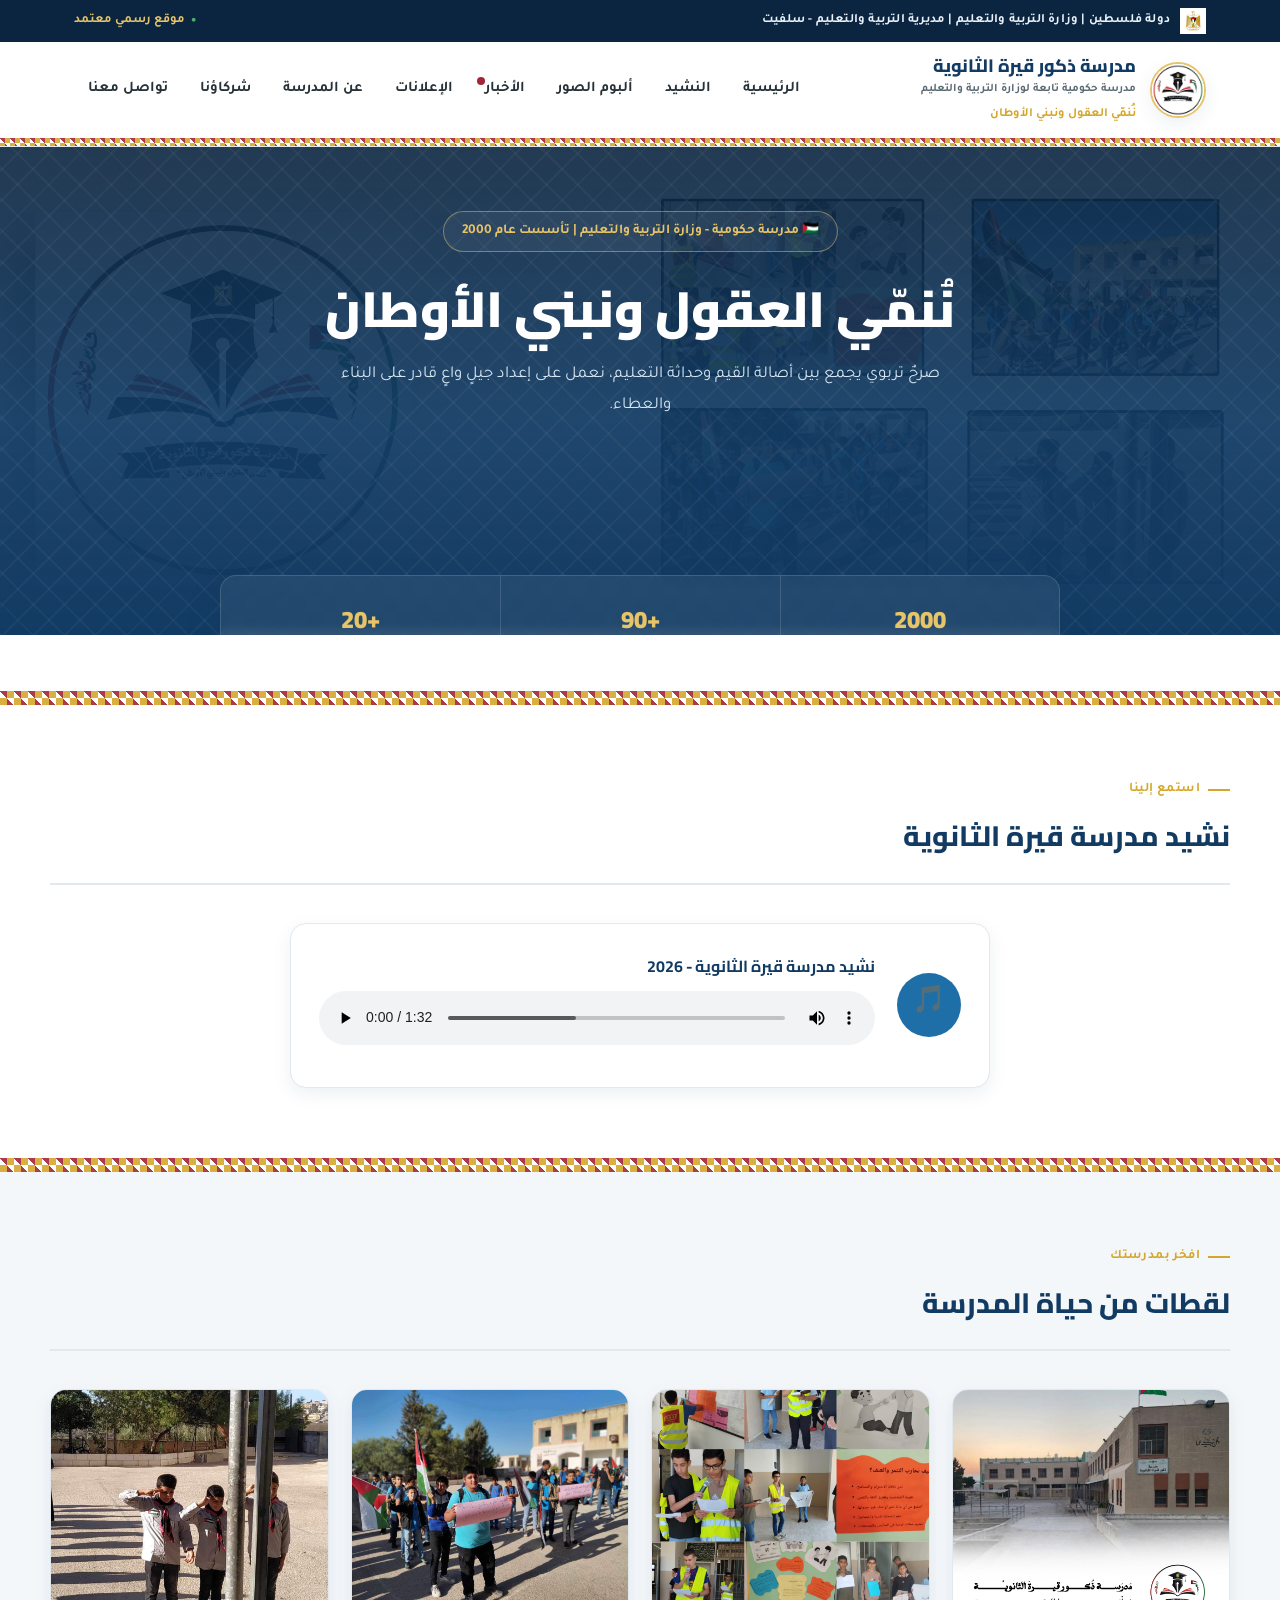
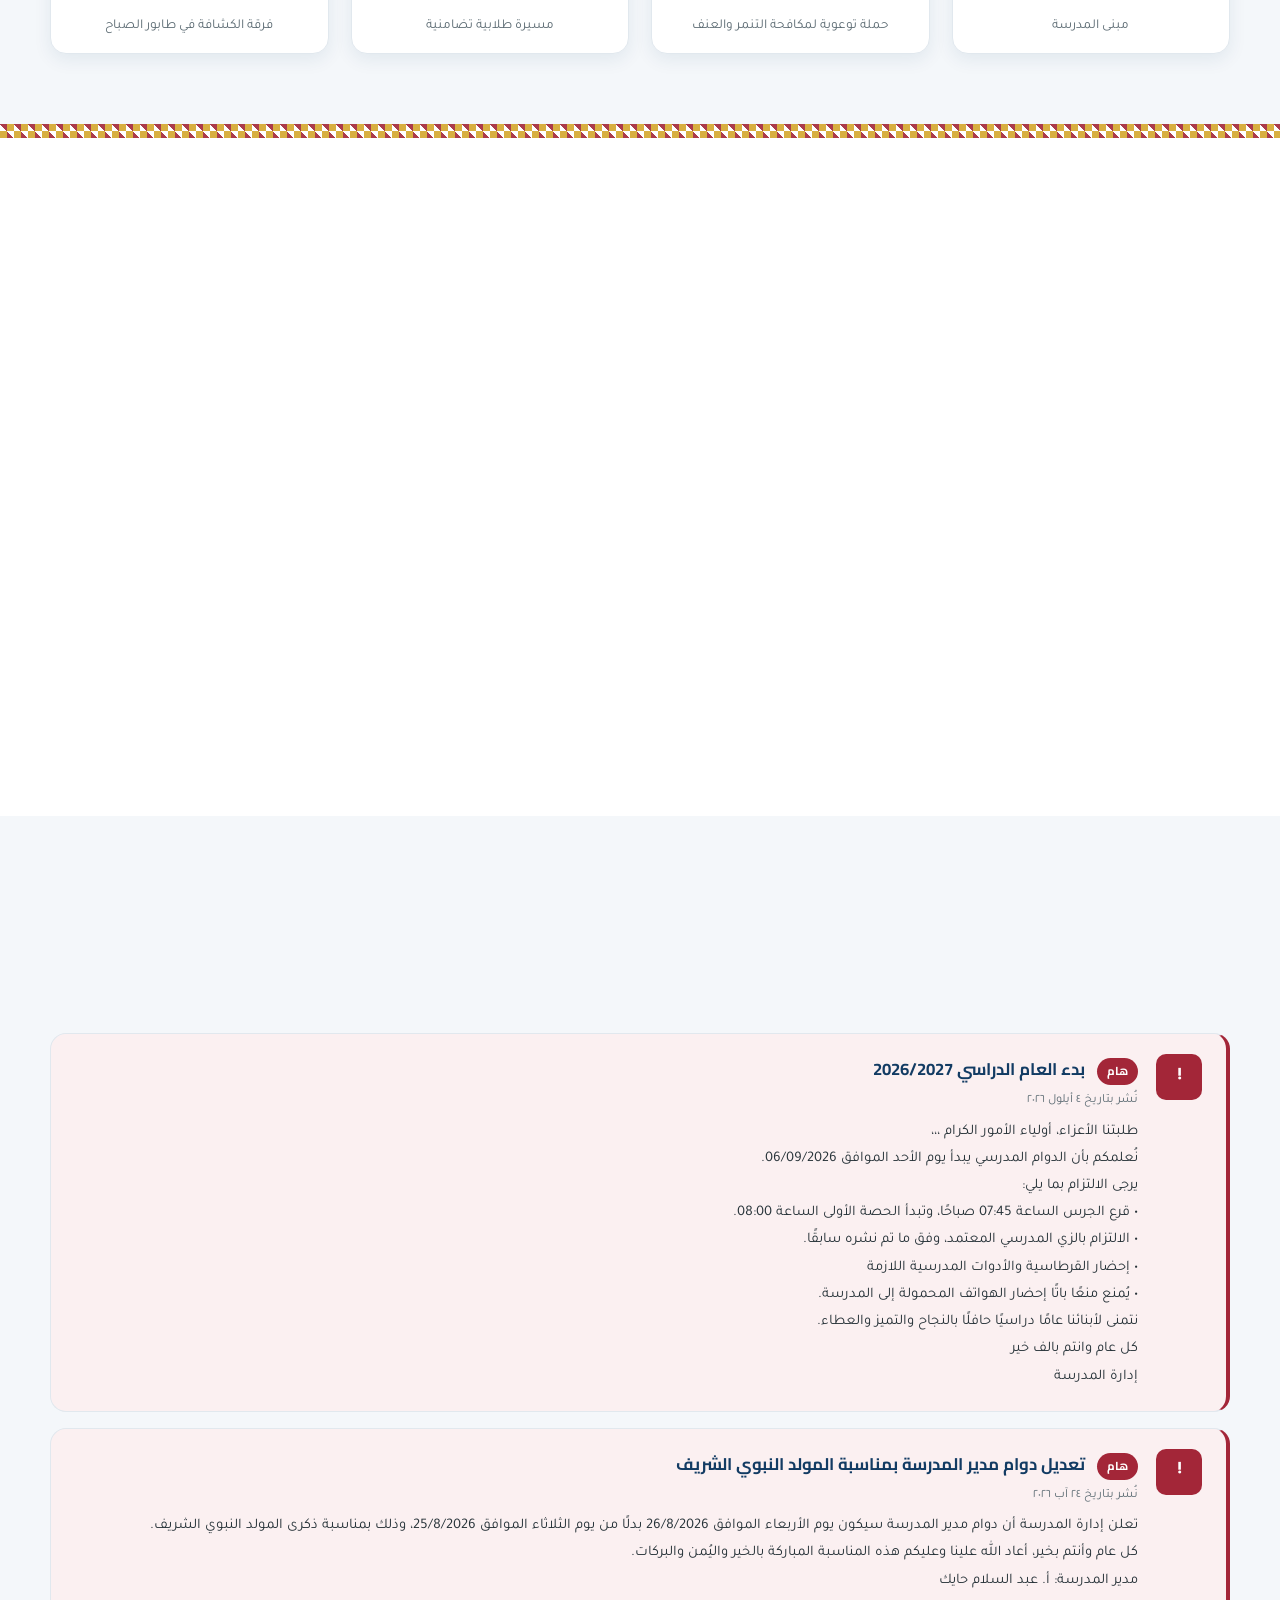
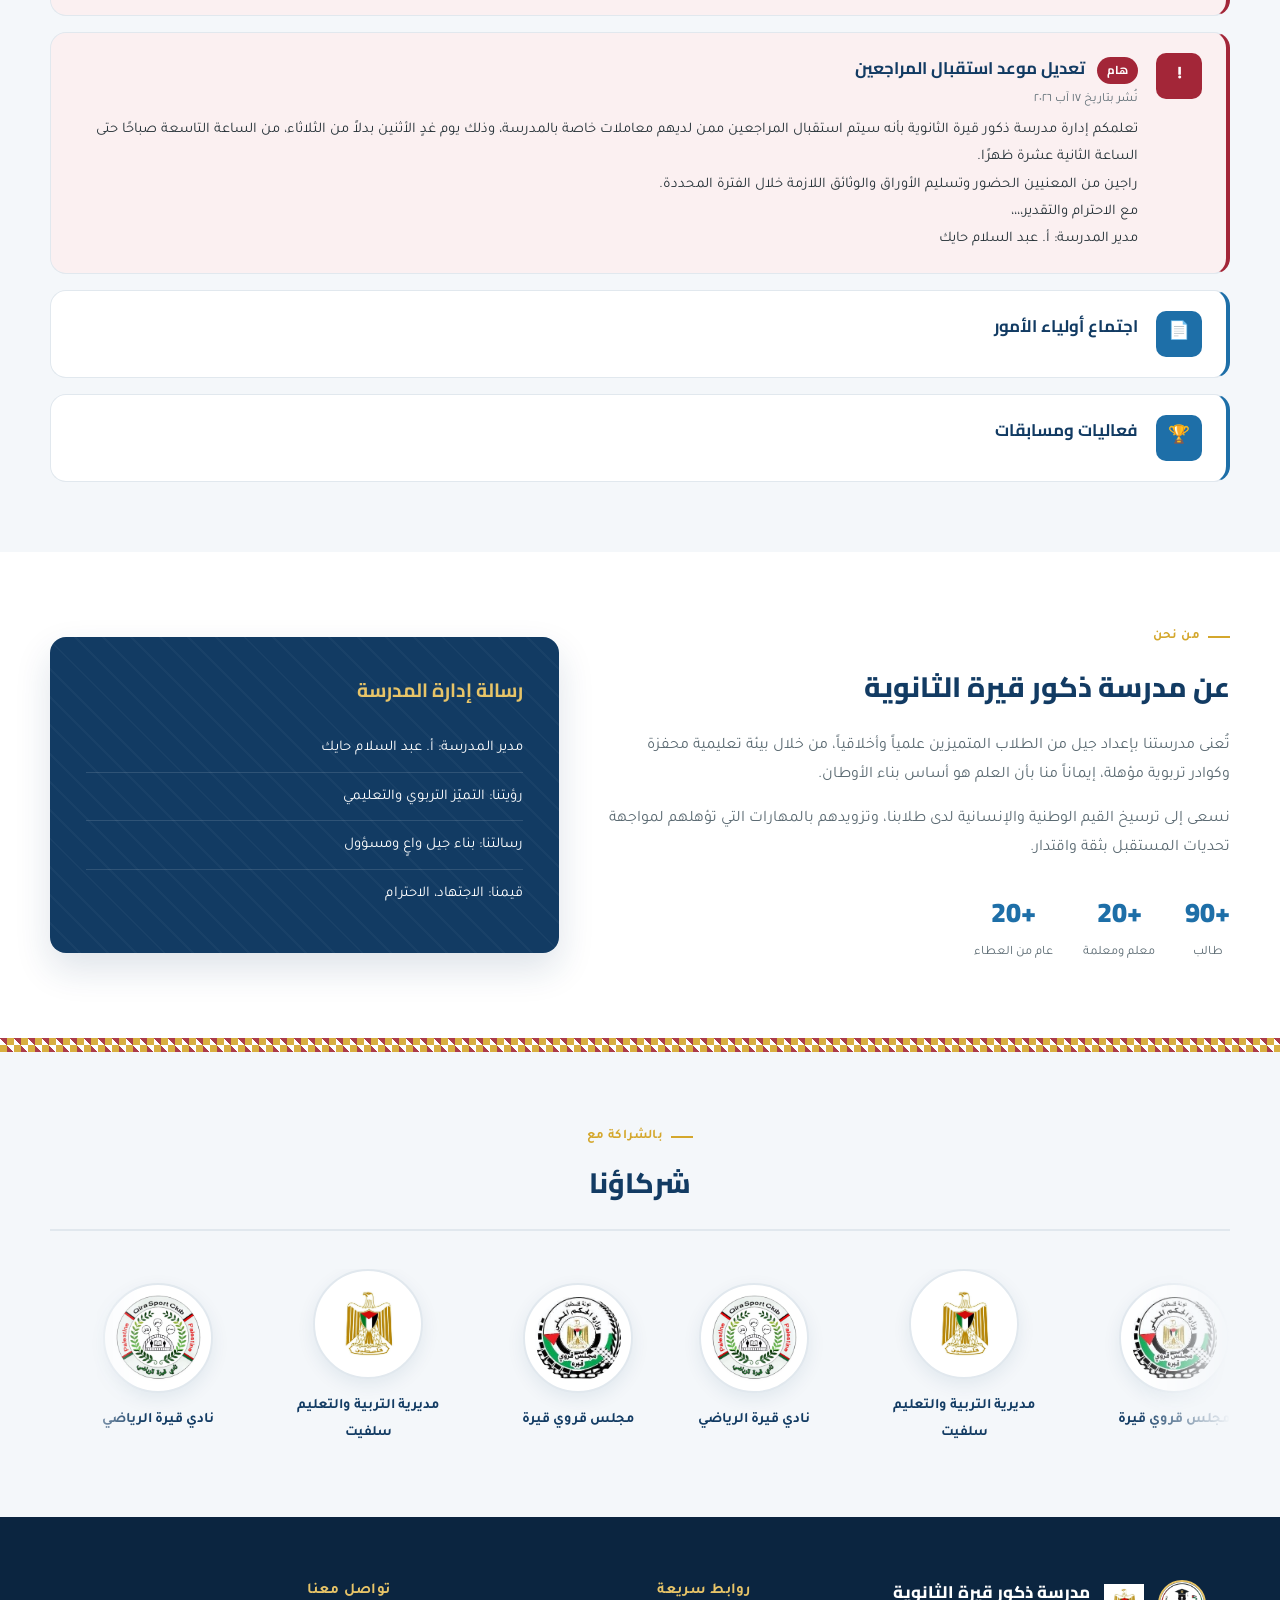
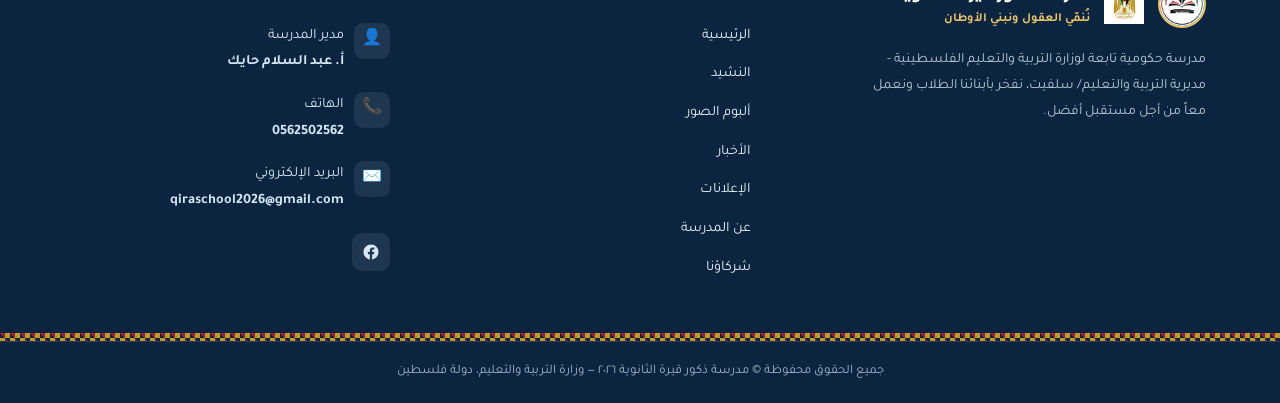
==== commit c1cfbece: "Add files via upload" ====
--- a/index.html
+++ b/index.html
@@ -543,6 +543,24 @@
       <div class="announce-item urgent reveal">
         <div class="announce-icon">!</div>
         <div class="announce-content">
+          <h3><span class="badge">هام</span> بدء العام الدراسي 2026/2027</h3>
+          <div class="meta">نُشر بتاريخ ٤ أيلول ٢٠٢٦</div>
+          <p>طلبتنا الأعزاء، أولياء الأمور الكرام ،،،<br>
+          نُعلمكم بأن الدوام المدرسي يبدأ يوم الأحد الموافق 06/09/2026.<br>
+          يرجى الالتزام بما يلي:<br>
+          • قرع الجرس الساعة 07:45 صباحًا، وتبدأ الحصة الأولى الساعة 08:00.<br>
+          • الالتزام بالزي المدرسي المعتمد، وفق ما تم نشره سابقًا.<br>
+          • إحضار القرطاسية والأدوات المدرسية اللازمة<br>
+          • يُمنع منعًا باتًا إحضار الهواتف المحمولة إلى المدرسة.<br>
+          نتمنى لأبنائنا عامًا دراسيًا حافلًا بالنجاح والتميز والعطاء.<br>
+          كل عام وانتم بالف خير<br>
+          إدارة المدرسة</p>
+        </div>
+      </div>
+
+      <div class="announce-item urgent reveal">
+        <div class="announce-icon">!</div>
+        <div class="announce-content">
           <h3><span class="badge">هام</span> تعديل دوام مدير المدرسة بمناسبة المولد النبوي الشريف</h3>
           <div class="meta">نُشر بتاريخ ٢٤ آب ٢٠٢٦</div>
           <p>تعلن إدارة المدرسة أن دوام مدير المدرسة سيكون يوم الأربعاء الموافق 26/8/2026 بدلًا من يوم الثلاثاء الموافق 25/8/2026، وذلك بمناسبة ذكرى المولد النبوي الشريف.<br>
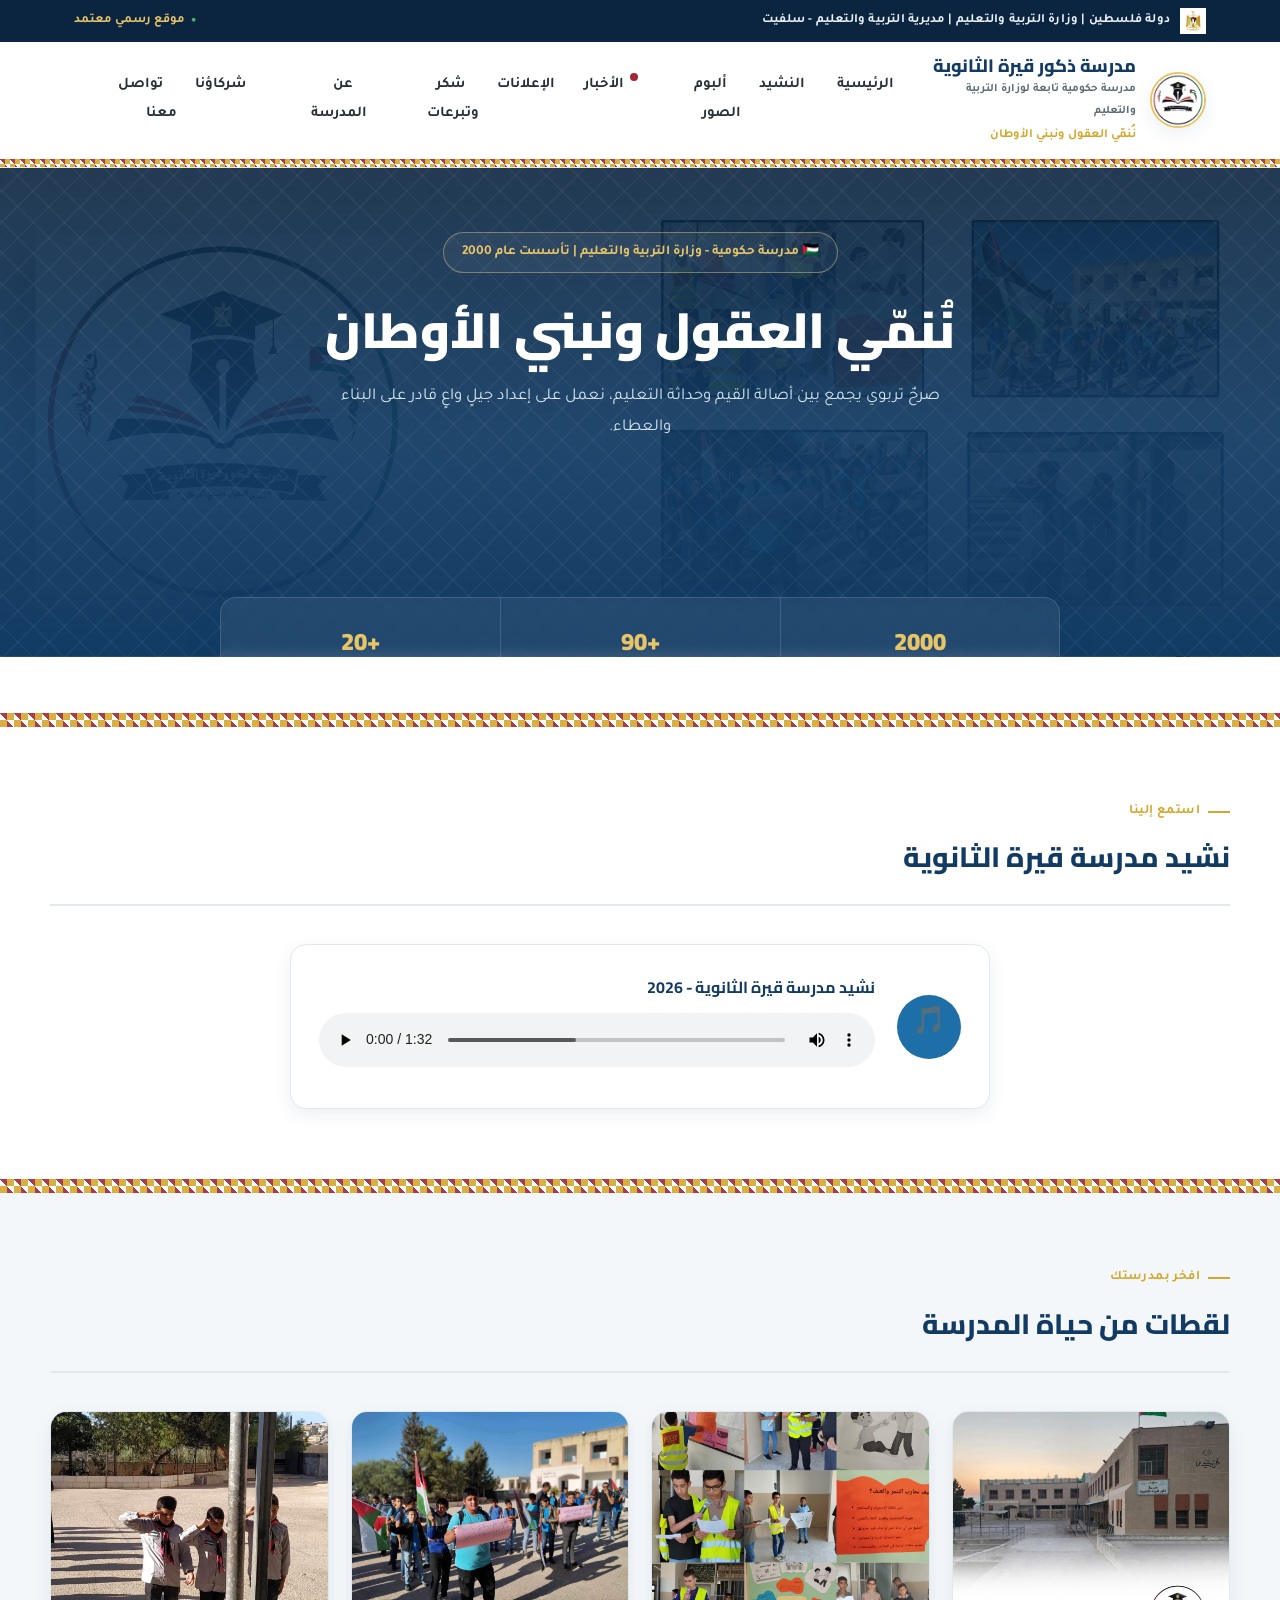
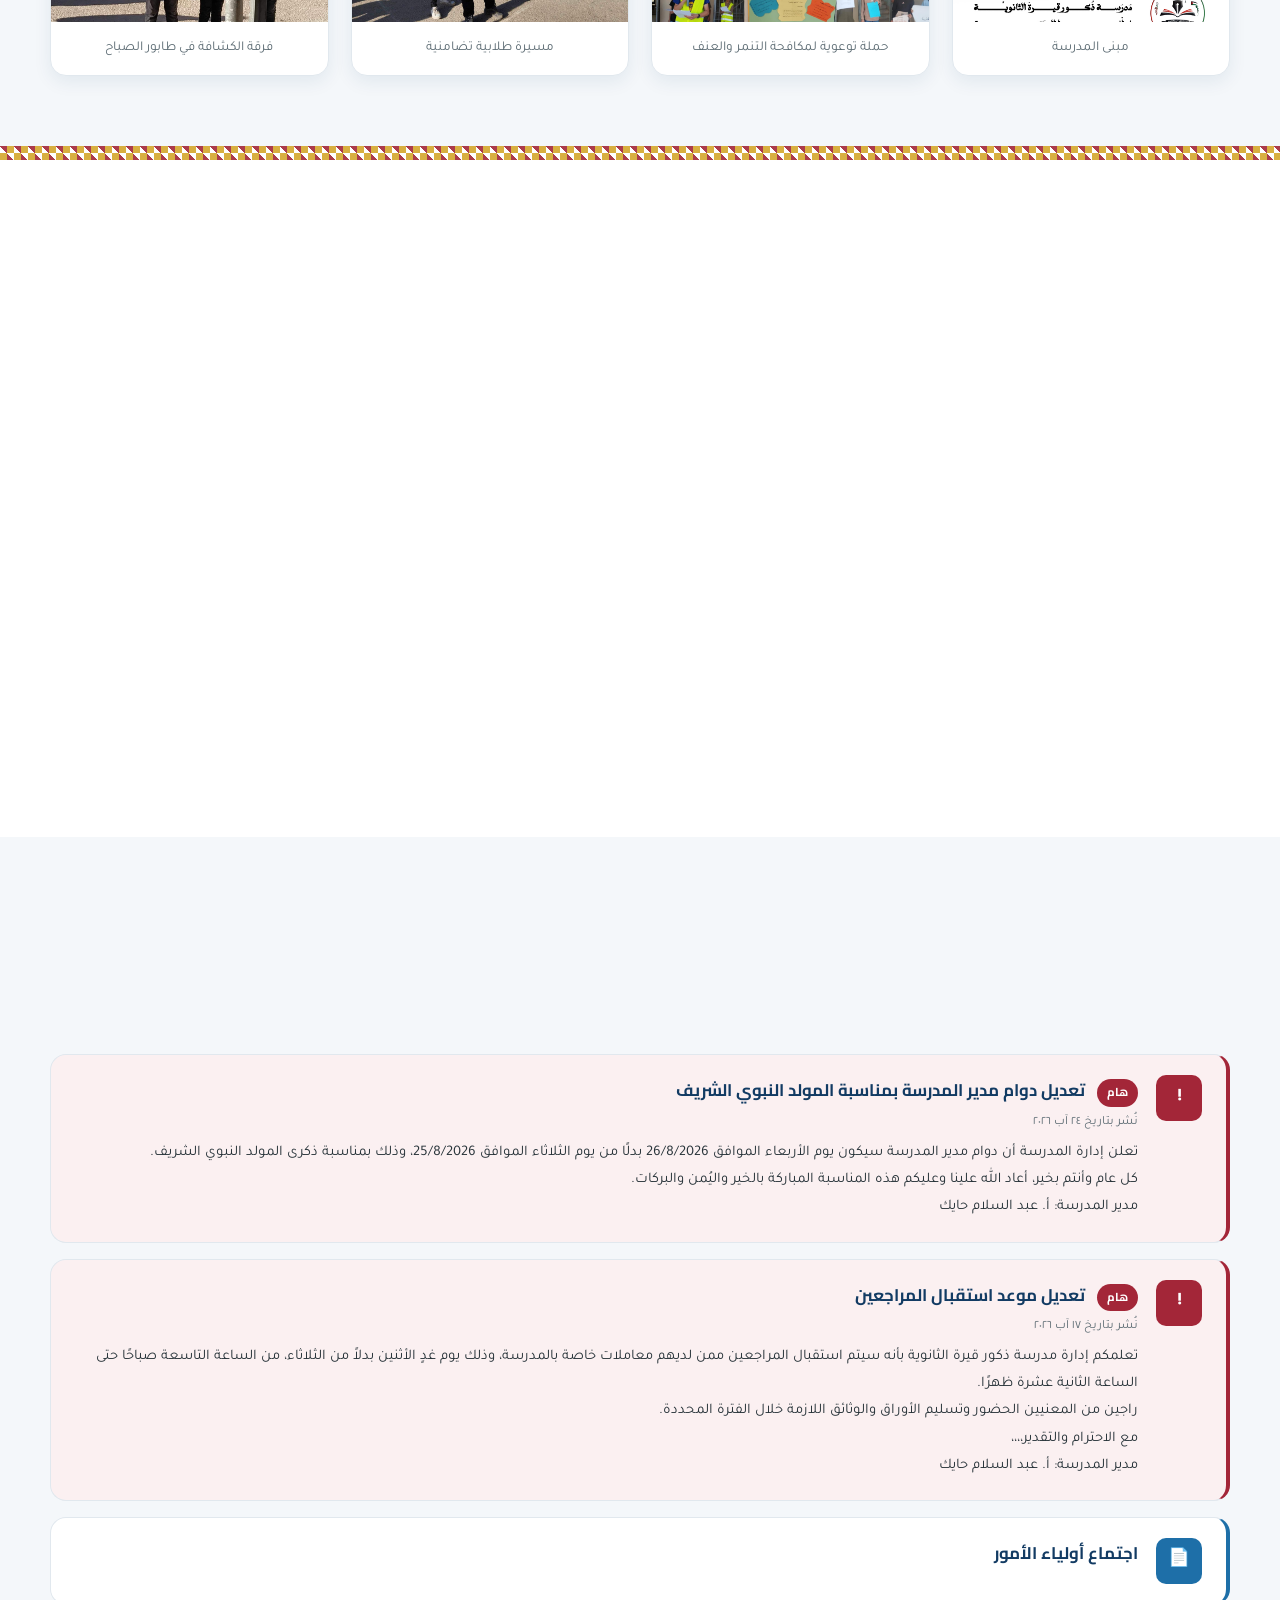
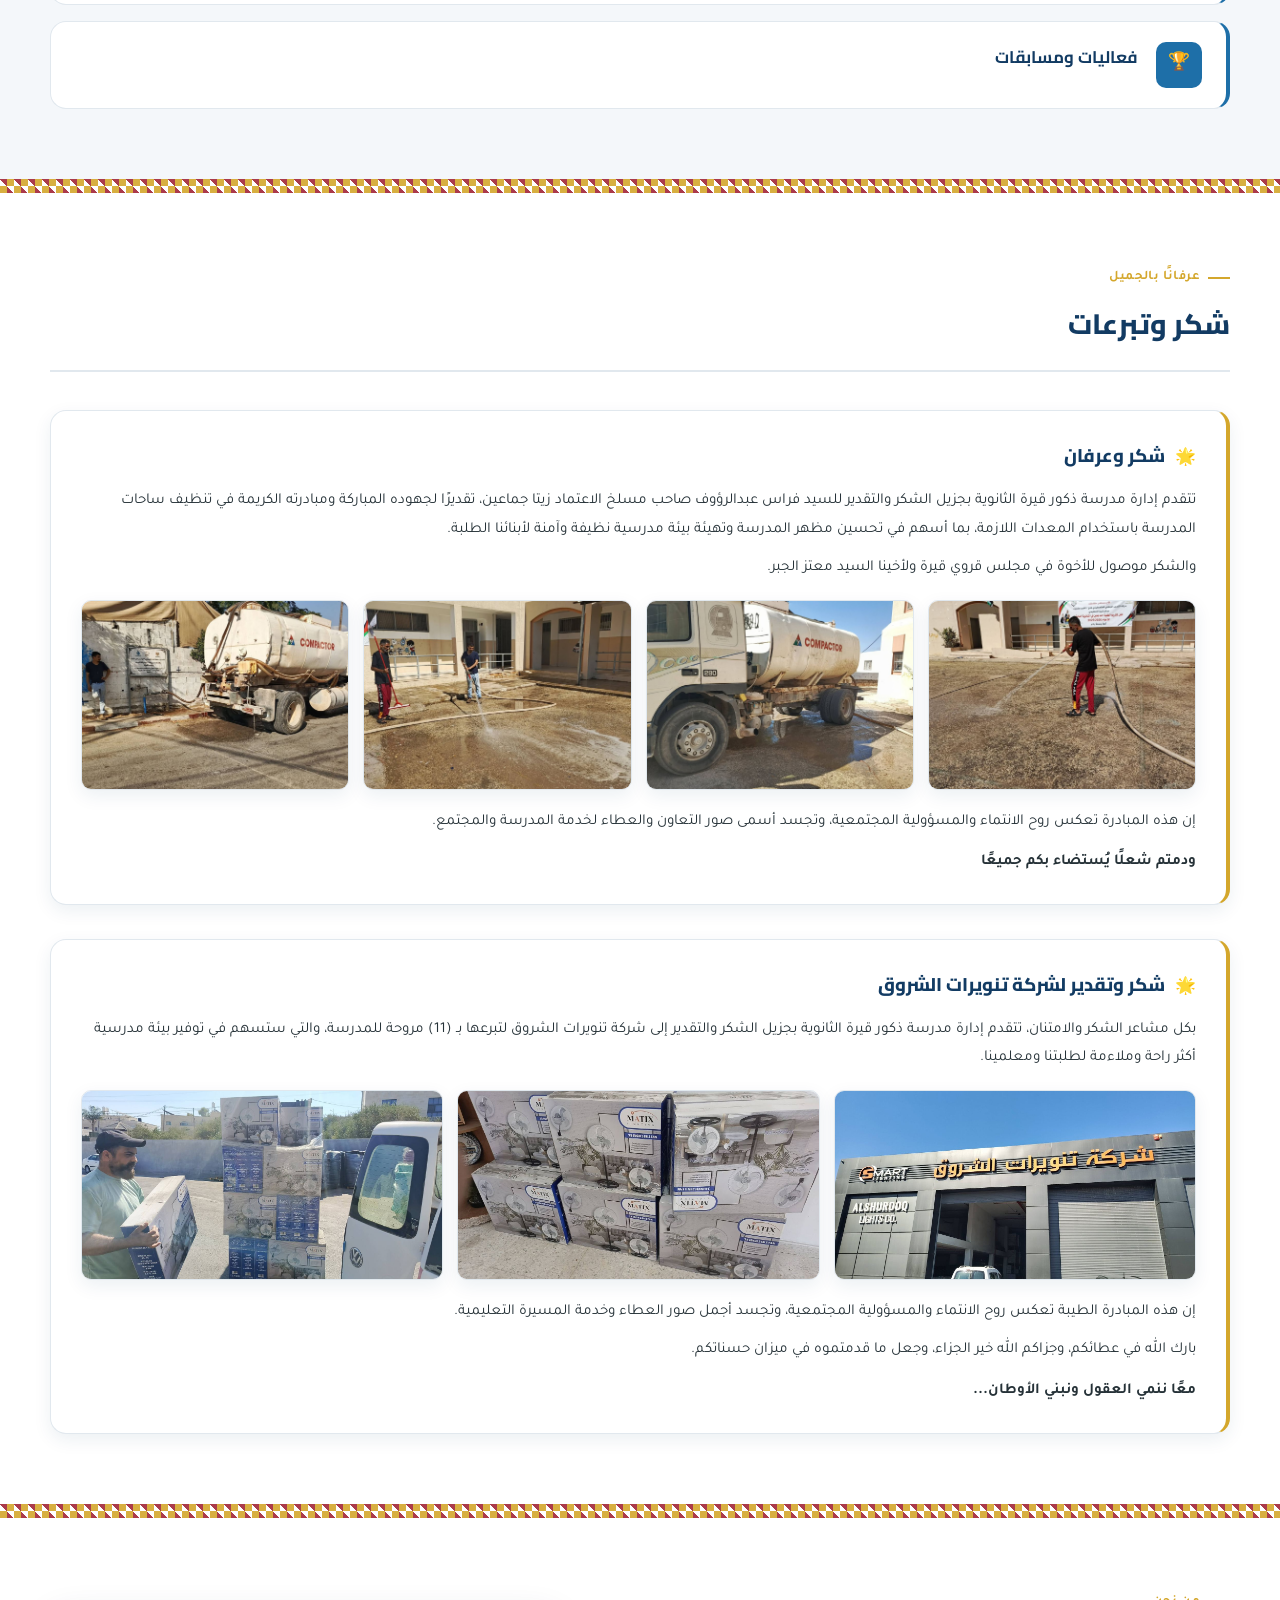
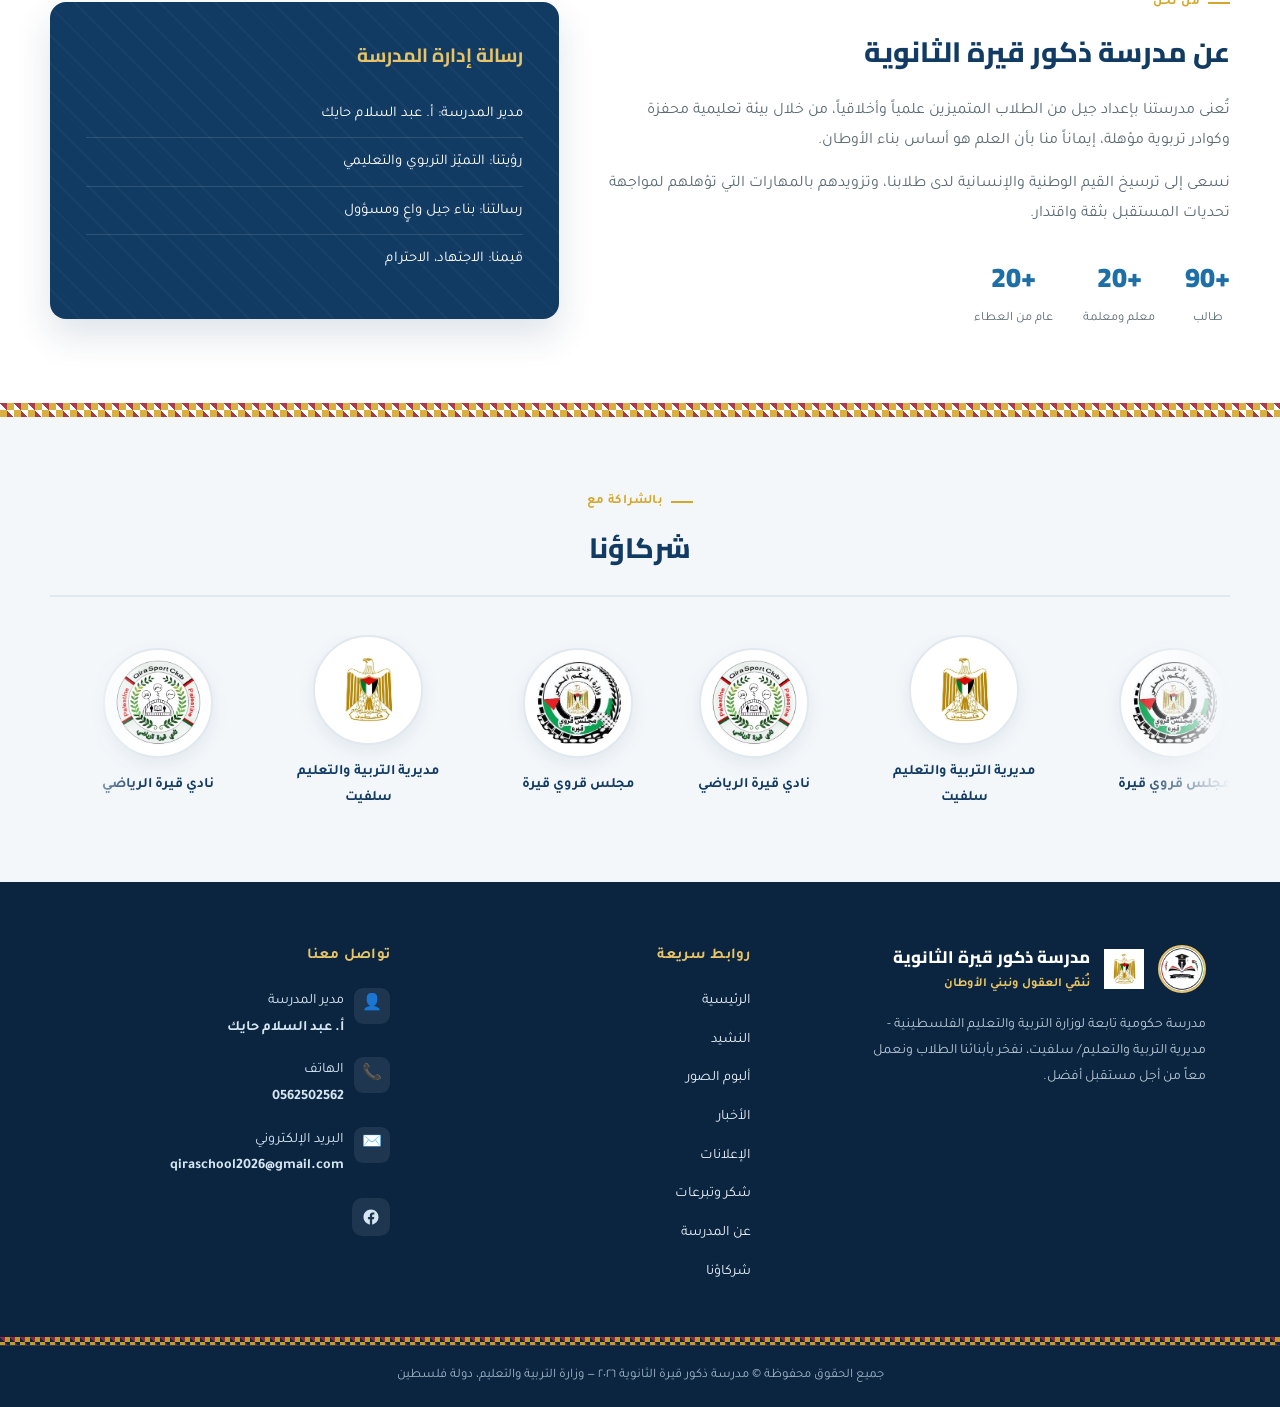
==== commit ab9d0497: "Add files via upload" ====
--- a/index.html
+++ b/index.html
@@ -310,6 +310,30 @@
     padding:3px 10px;border-radius:20px;margin-left:8px;
   }
 
+  /* --- الشكر والتبرعات --- */
+  .thanks-list{display:flex;flex-direction:column;gap:34px;}
+  .thanks-card{
+    background:var(--paper);border:1px solid var(--line);border-radius:var(--radius);
+    padding:28px 30px;box-shadow:var(--shadow-sm);border-right:4px solid var(--gold);
+  }
+  .thanks-card h3{
+    color:var(--primary-dark);font-size:1.15rem;font-weight:800;
+    margin-bottom:14px;display:flex;align-items:center;gap:10px;
+  }
+  .thanks-card h3::before{content:"🌟";font-size:1.05rem;}
+  .thanks-card p{color:var(--ink);font-size:.95rem;margin-bottom:10px;}
+  .thanks-card p:last-of-type{margin-bottom:0;}
+  .thanks-sign{color:var(--gold);font-weight:700;font-size:.92rem;margin-top:12px;}
+  .thanks-photos{
+    display:grid;grid-template-columns:repeat(auto-fit,minmax(200px,1fr));gap:14px;
+    margin:18px 0;
+  }
+  .thanks-photos img{
+    width:100%;height:190px;object-fit:cover;border-radius:var(--radius-sm);
+    border:1px solid var(--line);box-shadow:var(--shadow-sm);transition:.25s;
+  }
+  .thanks-photos img:hover{transform:translateY(-4px);box-shadow:var(--shadow-md);}
+
   /* --- عن المدرسة --- */
   .about-grid{display:grid;grid-template-columns:1.1fr .9fr;gap:48px;align-items:center;}
   .about-grid p{color:var(--muted);margin-bottom:14px;}
@@ -417,6 +441,7 @@
         <li><a href="#gallery">ألبوم الصور</a></li>
         <li><a href="#news" class="nav-link">الأخبار<span class="notif-dot"></span></a></li>
         <li><a href="#announcements">الإعلانات</a></li>
+        <li><a href="#thanks">شكر وتبرعات</a></li>
         <li><a href="#about">عن المدرسة</a></li>
         <li><a href="#partners">شركاؤنا</a></li>
         <li><a href="#contact">تواصل معنا</a></li>
@@ -543,24 +568,6 @@
       <div class="announce-item urgent reveal">
         <div class="announce-icon">!</div>
         <div class="announce-content">
-          <h3><span class="badge">هام</span> بدء العام الدراسي 2026/2027</h3>
-          <div class="meta">نُشر بتاريخ ٤ أيلول ٢٠٢٦</div>
-          <p>طلبتنا الأعزاء، أولياء الأمور الكرام ،،،<br>
-          نُعلمكم بأن الدوام المدرسي يبدأ يوم الأحد الموافق 06/09/2026.<br>
-          يرجى الالتزام بما يلي:<br>
-          • قرع الجرس الساعة 07:45 صباحًا، وتبدأ الحصة الأولى الساعة 08:00.<br>
-          • الالتزام بالزي المدرسي المعتمد، وفق ما تم نشره سابقًا.<br>
-          • إحضار القرطاسية والأدوات المدرسية اللازمة<br>
-          • يُمنع منعًا باتًا إحضار الهواتف المحمولة إلى المدرسة.<br>
-          نتمنى لأبنائنا عامًا دراسيًا حافلًا بالنجاح والتميز والعطاء.<br>
-          كل عام وانتم بالف خير<br>
-          إدارة المدرسة</p>
-        </div>
-      </div>
-
-      <div class="announce-item urgent reveal">
-        <div class="announce-icon">!</div>
-        <div class="announce-content">
           <h3><span class="badge">هام</span> تعديل دوام مدير المدرسة بمناسبة المولد النبوي الشريف</h3>
           <div class="meta">نُشر بتاريخ ٢٤ آب ٢٠٢٦</div>
           <p>تعلن إدارة المدرسة أن دوام مدير المدرسة سيكون يوم الأربعاء الموافق 26/8/2026 بدلًا من يوم الثلاثاء الموافق 25/8/2026، وذلك بمناسبة ذكرى المولد النبوي الشريف.<br>
@@ -597,6 +604,53 @@
     </div>
   </div>
 </section>
+<div class="tatreez-divider"></div>
+
+<!-- الشكر والتبرعات -->
+<section id="thanks">
+  <div class="section-inner">
+    <div class="section-head reveal">
+      <div>
+        <span class="eyebrow">عرفانًا بالجميل</span>
+        <h2>شكر وتبرعات</h2>
+      </div>
+    </div>
+
+    <div class="thanks-list">
+      <div class="thanks-card reveal">
+        <h3>شكر وعرفان</h3>
+        <p>تتقدم إدارة مدرسة ذكور قيرة الثانوية بجزيل الشكر والتقدير للسيد فراس عبدالرؤوف صاحب مسلخ الاعتماد زيتا جماعين، تقديرًا لجهوده المباركة ومبادرته الكريمة في تنظيف ساحات المدرسة باستخدام المعدات اللازمة، بما أسهم في تحسين مظهر المدرسة وتهيئة بيئة مدرسية نظيفة وآمنة لأبنائنا الطلبة.</p>
+        <p>والشكر موصول للأخوة في مجلس قروي قيرة ولأخينا السيد معتز الجبر.</p>
+
+        <div class="thanks-photos">
+          <img src="thanks-firas-1.jpg" alt="تنظيف ساحات مدرسة ذكور قيرة الثانوية بخرطوم المياه">
+          <img src="thanks-firas-2.jpg" alt="صهريج المياه المستخدم في تنظيف ساحات المدرسة">
+          <img src="thanks-firas-3.jpg" alt="فريق العمل أثناء تنظيف ساحة المدرسة">
+          <img src="thanks-firas-4.jpg" alt="صهريج المياه أثناء تعبئته لتنظيف المدرسة">
+        </div>
+
+        <p>إن هذه المبادرة تعكس روح الانتماء والمسؤولية المجتمعية، وتجسد أسمى صور التعاون والعطاء لخدمة المدرسة والمجتمع.</p>
+        <p class="thanks-sign">ودمتم شعلًا يُستضاء بكم جميعًا</p>
+      </div>
+
+      <div class="thanks-card reveal">
+        <h3>شكر وتقدير لشركة تنويرات الشروق</h3>
+        <p>بكل مشاعر الشكر والامتنان، تتقدم إدارة مدرسة ذكور قيرة الثانوية بجزيل الشكر والتقدير إلى شركة تنويرات الشروق لتبرعها بـ (11) مروحة للمدرسة، والتي ستسهم في توفير بيئة مدرسية أكثر راحة وملاءمة لطلبتنا ومعلمينا.</p>
+
+        <div class="thanks-photos">
+          <img src="thanks-shurooq-1.jpg" alt="شركة تنويرات الشروق للإضاءة">
+          <img src="thanks-shurooq-2.jpg" alt="المراوح المتبرع بها من شركة تنويرات الشروق">
+          <img src="thanks-shurooq-3.jpg" alt="تسليم المراوح المتبرع بها إلى المدرسة">
+        </div>
+
+        <p>إن هذه المبادرة الطيبة تعكس روح الانتماء والمسؤولية المجتمعية، وتجسد أجمل صور العطاء وخدمة المسيرة التعليمية.</p>
+        <p>بارك الله في عطائكم، وجزاكم الله خير الجزاء، وجعل ما قدمتموه في ميزان حسناتكم.</p>
+        <p class="thanks-sign">معًا ننمي العقول ونبني الأوطان...</p>
+      </div>
+    </div>
+  </div>
+</section>
+<div class="tatreez-divider"></div>
 
 <!-- عن المدرسة -->
 <section id="about">
@@ -689,6 +743,7 @@
         <li><a href="#gallery">ألبوم الصور</a></li>
         <li><a href="#news">الأخبار</a></li>
         <li><a href="#announcements">الإعلانات</a></li>
+        <li><a href="#thanks">شكر وتبرعات</a></li>
         <li><a href="#about">عن المدرسة</a></li>
         <li><a href="#partners">شركاؤنا</a></li>
       </ul>
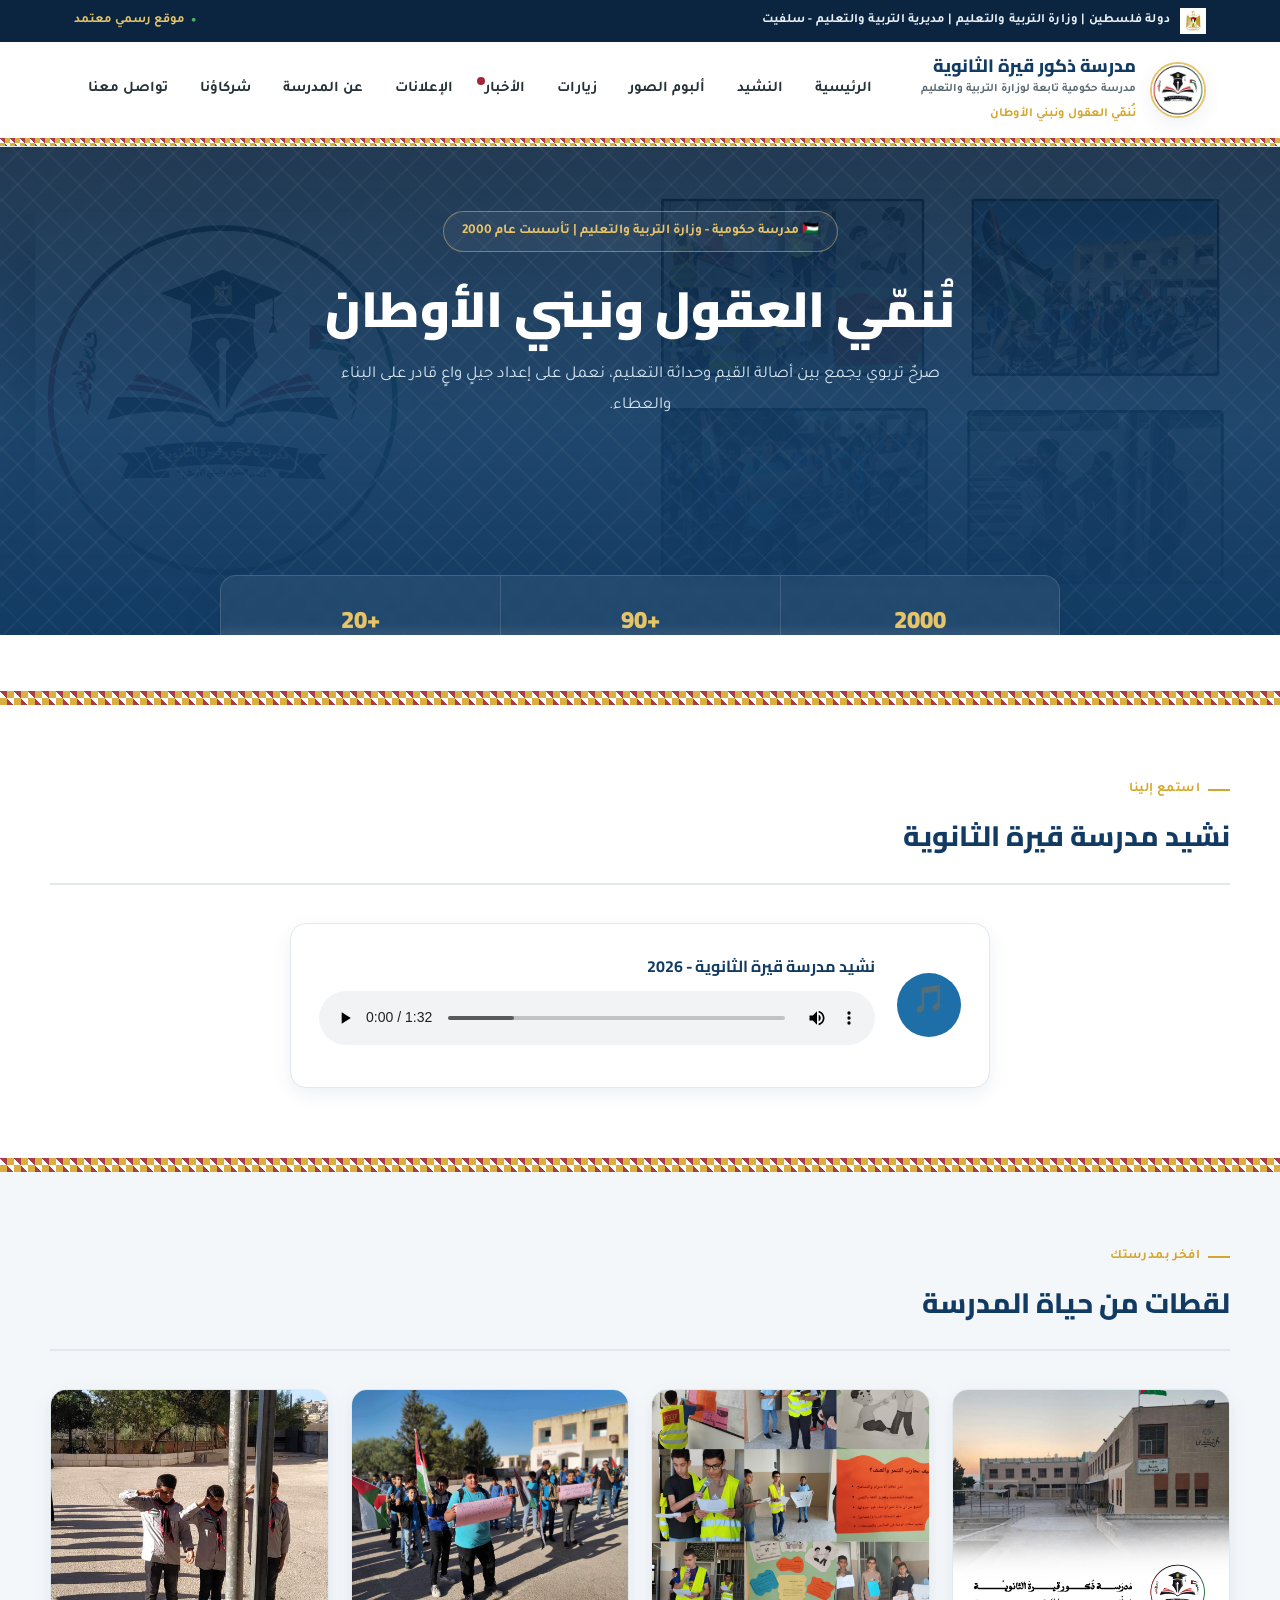
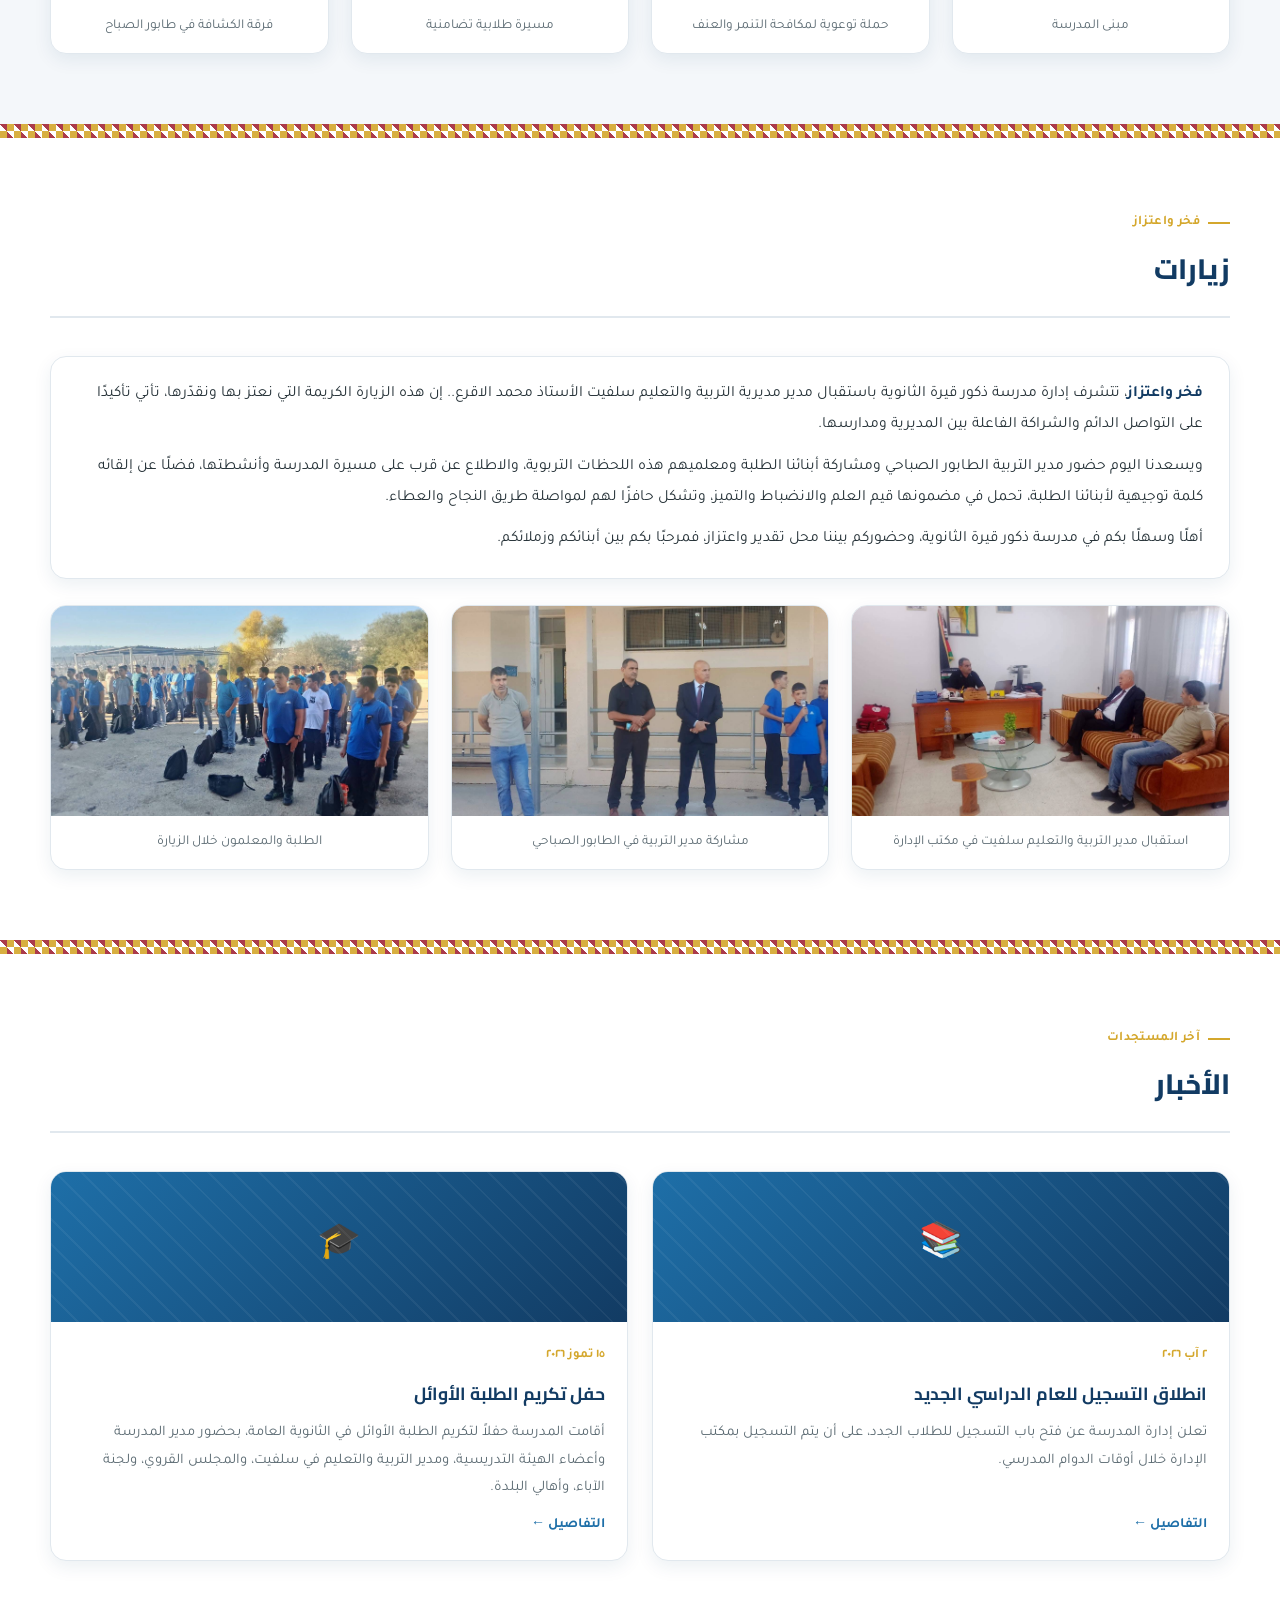
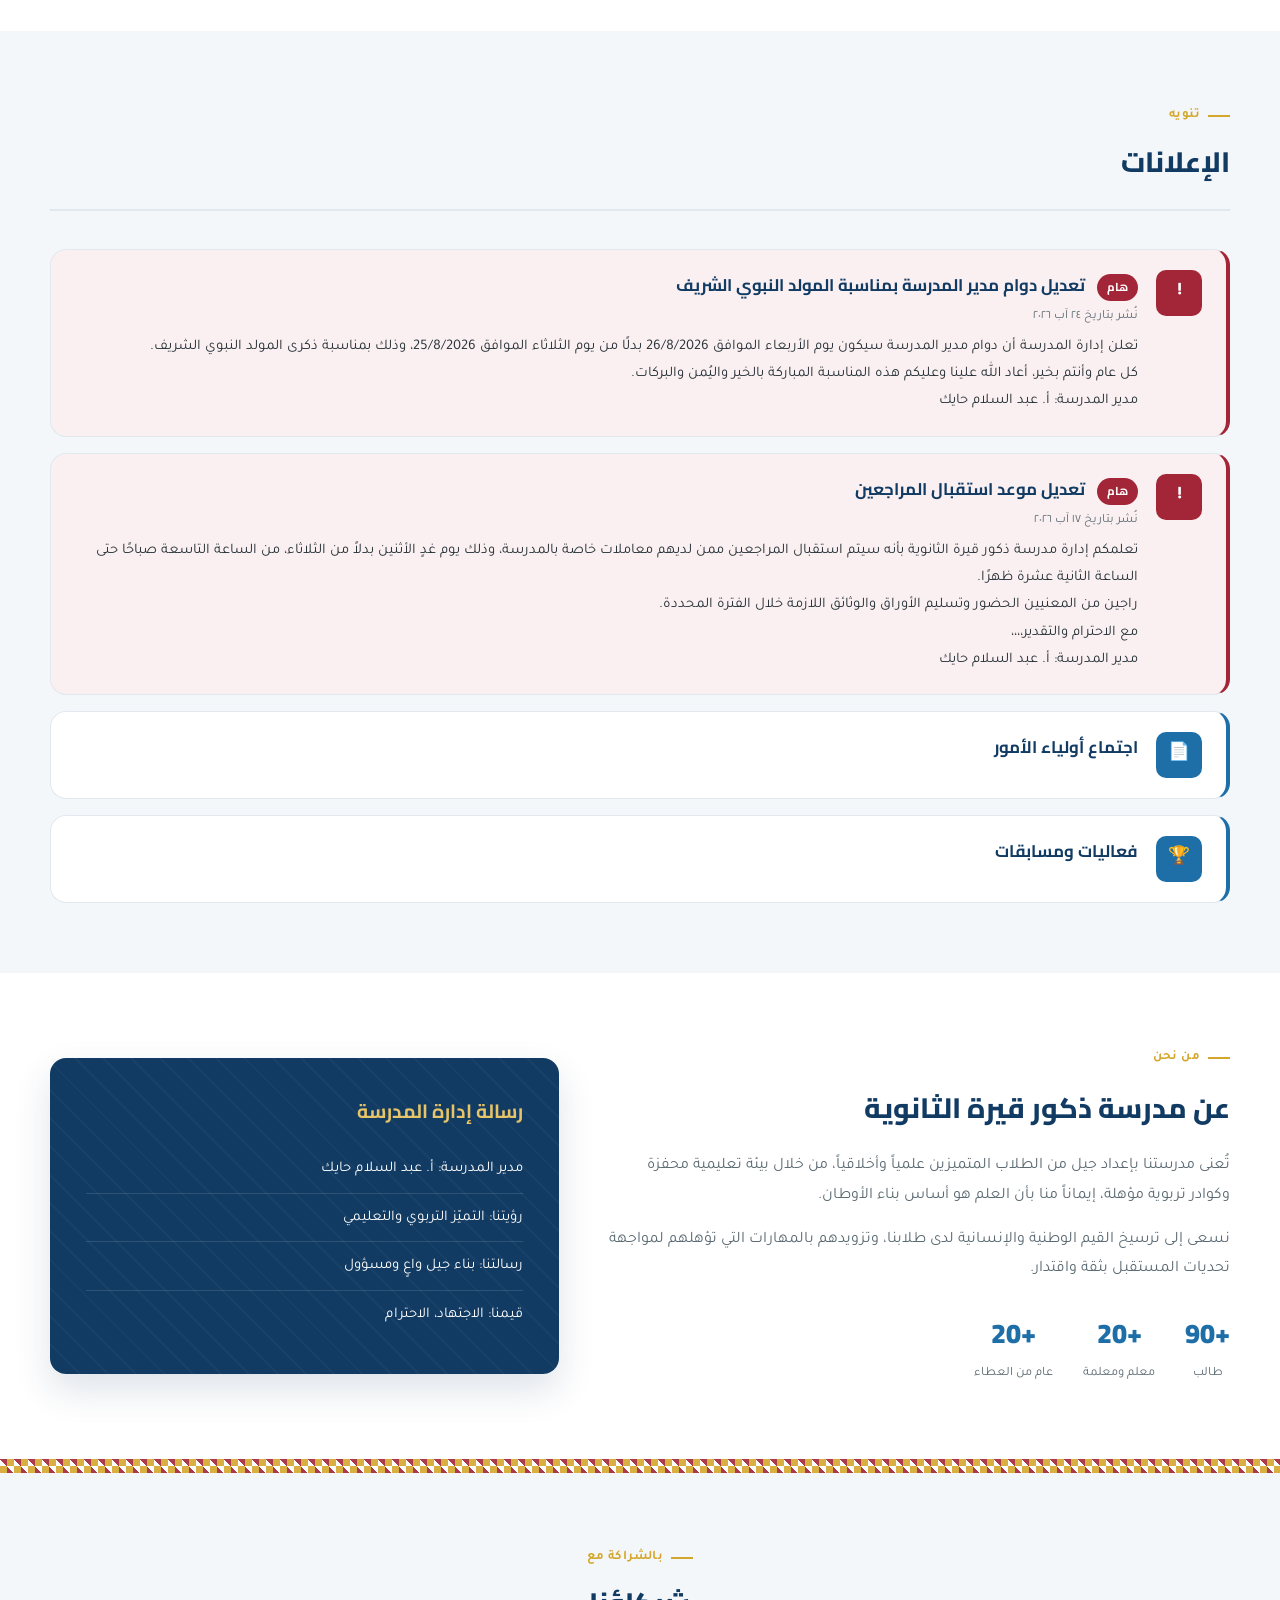
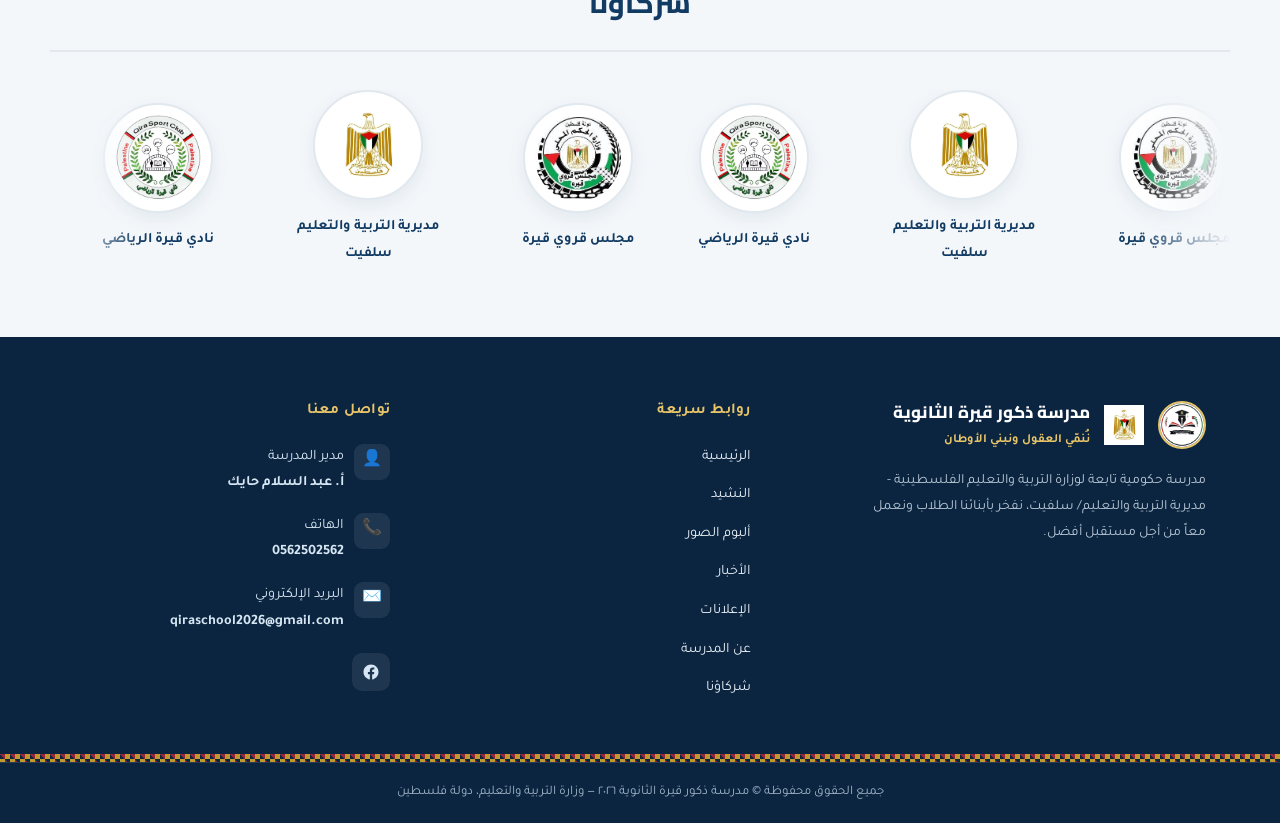
==== commit a281e557: "Add files via upload" ====
--- a/index.html
+++ b/index.html
@@ -233,6 +233,13 @@
   .photo-item figcaption{padding:14px 16px;font-size:.85rem;color:var(--muted);text-align:center;}
 
   /* --- بطاقات الأخبار --- */
+  .visit-text{
+    background:var(--paper);border:1px solid var(--line);border-radius:var(--radius);
+    padding:22px 26px;margin-bottom:26px;box-shadow:var(--shadow-sm);
+  }
+  .visit-text p{color:var(--ink);font-size:.98rem;line-height:2;margin-bottom:10px;}
+  .visit-text p:last-child{margin-bottom:0;}
+  .visit-text strong{color:var(--primary-dark);}
   .news-grid{display:grid;grid-template-columns:repeat(auto-fit,minmax(280px,1fr));gap:24px;}
   .news-card{
     background:var(--paper);border:1px solid var(--line);border-radius:var(--radius);
@@ -309,30 +316,6 @@
     display:inline-block;background:var(--flag-red);color:#fff;font-size:.72rem;font-weight:700;
     padding:3px 10px;border-radius:20px;margin-left:8px;
   }
-
-  /* --- الشكر والتبرعات --- */
-  .thanks-list{display:flex;flex-direction:column;gap:34px;}
-  .thanks-card{
-    background:var(--paper);border:1px solid var(--line);border-radius:var(--radius);
-    padding:28px 30px;box-shadow:var(--shadow-sm);border-right:4px solid var(--gold);
-  }
-  .thanks-card h3{
-    color:var(--primary-dark);font-size:1.15rem;font-weight:800;
-    margin-bottom:14px;display:flex;align-items:center;gap:10px;
-  }
-  .thanks-card h3::before{content:"🌟";font-size:1.05rem;}
-  .thanks-card p{color:var(--ink);font-size:.95rem;margin-bottom:10px;}
-  .thanks-card p:last-of-type{margin-bottom:0;}
-  .thanks-sign{color:var(--gold);font-weight:700;font-size:.92rem;margin-top:12px;}
-  .thanks-photos{
-    display:grid;grid-template-columns:repeat(auto-fit,minmax(200px,1fr));gap:14px;
-    margin:18px 0;
-  }
-  .thanks-photos img{
-    width:100%;height:190px;object-fit:cover;border-radius:var(--radius-sm);
-    border:1px solid var(--line);box-shadow:var(--shadow-sm);transition:.25s;
-  }
-  .thanks-photos img:hover{transform:translateY(-4px);box-shadow:var(--shadow-md);}
 
   /* --- عن المدرسة --- */
   .about-grid{display:grid;grid-template-columns:1.1fr .9fr;gap:48px;align-items:center;}
@@ -439,9 +422,9 @@
         <li><a href="#home">الرئيسية</a></li>
         <li><a href="#anthem">النشيد</a></li>
         <li><a href="#gallery">ألبوم الصور</a></li>
+        <li><a href="#visits">زيارات</a></li>
         <li><a href="#news" class="nav-link">الأخبار<span class="notif-dot"></span></a></li>
         <li><a href="#announcements">الإعلانات</a></li>
-        <li><a href="#thanks">شكر وتبرعات</a></li>
         <li><a href="#about">عن المدرسة</a></li>
         <li><a href="#partners">شركاؤنا</a></li>
         <li><a href="#contact">تواصل معنا</a></li>
@@ -520,6 +503,38 @@
 </section>
 <div class="tatreez-divider"></div>
 
+<!-- زيارات -->
+<section id="visits">
+  <div class="section-inner">
+    <div class="section-head reveal">
+      <div>
+        <span class="eyebrow">فخر واعتزاز</span>
+        <h2>زيارات</h2>
+      </div>
+    </div>
+    <div class="visit-text reveal">
+      <p><strong>فخر واعتزاز</strong>، تتشرف إدارة مدرسة ذكور قيرة الثانوية باستقبال مدير مديرية التربية والتعليم سلفيت الأستاذ محمد الاقرع.. إن هذه الزيارة الكريمة التي نعتز بها ونقدّرها، تأتي تأكيدًا على التواصل الدائم والشراكة الفاعلة بين المديرية ومدارسها.</p>
+      <p>ويسعدنا اليوم حضور مدير التربية الطابور الصباحي ومشاركة أبنائنا الطلبة ومعلميهم هذه اللحظات التربوية، والاطلاع عن قرب على مسيرة المدرسة وأنشطتها، فضلًا عن إلقائه كلمة توجيهية لأبنائنا الطلبة، تحمل في مضمونها قيم العلم والانضباط والتميز، وتشكل حافزًا لهم لمواصلة طريق النجاح والعطاء.</p>
+      <p>أهلًا وسهلًا بكم في مدرسة ذكور قيرة الثانوية، وحضوركم بيننا محل تقدير واعتزاز، فمرحبًا بكم بين أبنائكم وزملائكم.</p>
+    </div>
+    <div class="photo-grid">
+      <figure class="photo-item reveal">
+        <img src="visit-1.jpg" alt="استقبال مدير التربية والتعليم في مكتب إدارة المدرسة">
+        <figcaption>استقبال مدير التربية والتعليم سلفيت في مكتب الإدارة</figcaption>
+      </figure>
+      <figure class="photo-item reveal">
+        <img src="visit-2.jpg" alt="مدير التربية والتعليم في الطابور الصباحي">
+        <figcaption>مشاركة مدير التربية في الطابور الصباحي</figcaption>
+      </figure>
+      <figure class="photo-item reveal">
+        <img src="visit-3.jpg" alt="الطلبة في الطابور الصباحي أثناء الزيارة">
+        <figcaption>الطلبة والمعلمون خلال الزيارة</figcaption>
+      </figure>
+    </div>
+  </div>
+</section>
+<div class="tatreez-divider"></div>
+
 <!-- الأخبار -->
 <section id="news">
   <div class="section-inner">
@@ -604,53 +619,6 @@
     </div>
   </div>
 </section>
-<div class="tatreez-divider"></div>
-
-<!-- الشكر والتبرعات -->
-<section id="thanks">
-  <div class="section-inner">
-    <div class="section-head reveal">
-      <div>
-        <span class="eyebrow">عرفانًا بالجميل</span>
-        <h2>شكر وتبرعات</h2>
-      </div>
-    </div>
-
-    <div class="thanks-list">
-      <div class="thanks-card reveal">
-        <h3>شكر وعرفان</h3>
-        <p>تتقدم إدارة مدرسة ذكور قيرة الثانوية بجزيل الشكر والتقدير للسيد فراس عبدالرؤوف صاحب مسلخ الاعتماد زيتا جماعين، تقديرًا لجهوده المباركة ومبادرته الكريمة في تنظيف ساحات المدرسة باستخدام المعدات اللازمة، بما أسهم في تحسين مظهر المدرسة وتهيئة بيئة مدرسية نظيفة وآمنة لأبنائنا الطلبة.</p>
-        <p>والشكر موصول للأخوة في مجلس قروي قيرة ولأخينا السيد معتز الجبر.</p>
-
-        <div class="thanks-photos">
-          <img src="thanks-firas-1.jpg" alt="تنظيف ساحات مدرسة ذكور قيرة الثانوية بخرطوم المياه">
-          <img src="thanks-firas-2.jpg" alt="صهريج المياه المستخدم في تنظيف ساحات المدرسة">
-          <img src="thanks-firas-3.jpg" alt="فريق العمل أثناء تنظيف ساحة المدرسة">
-          <img src="thanks-firas-4.jpg" alt="صهريج المياه أثناء تعبئته لتنظيف المدرسة">
-        </div>
-
-        <p>إن هذه المبادرة تعكس روح الانتماء والمسؤولية المجتمعية، وتجسد أسمى صور التعاون والعطاء لخدمة المدرسة والمجتمع.</p>
-        <p class="thanks-sign">ودمتم شعلًا يُستضاء بكم جميعًا</p>
-      </div>
-
-      <div class="thanks-card reveal">
-        <h3>شكر وتقدير لشركة تنويرات الشروق</h3>
-        <p>بكل مشاعر الشكر والامتنان، تتقدم إدارة مدرسة ذكور قيرة الثانوية بجزيل الشكر والتقدير إلى شركة تنويرات الشروق لتبرعها بـ (11) مروحة للمدرسة، والتي ستسهم في توفير بيئة مدرسية أكثر راحة وملاءمة لطلبتنا ومعلمينا.</p>
-
-        <div class="thanks-photos">
-          <img src="thanks-shurooq-1.jpg" alt="شركة تنويرات الشروق للإضاءة">
-          <img src="thanks-shurooq-2.jpg" alt="المراوح المتبرع بها من شركة تنويرات الشروق">
-          <img src="thanks-shurooq-3.jpg" alt="تسليم المراوح المتبرع بها إلى المدرسة">
-        </div>
-
-        <p>إن هذه المبادرة الطيبة تعكس روح الانتماء والمسؤولية المجتمعية، وتجسد أجمل صور العطاء وخدمة المسيرة التعليمية.</p>
-        <p>بارك الله في عطائكم، وجزاكم الله خير الجزاء، وجعل ما قدمتموه في ميزان حسناتكم.</p>
-        <p class="thanks-sign">معًا ننمي العقول ونبني الأوطان...</p>
-      </div>
-    </div>
-  </div>
-</section>
-<div class="tatreez-divider"></div>
 
 <!-- عن المدرسة -->
 <section id="about">
@@ -743,7 +711,6 @@
         <li><a href="#gallery">ألبوم الصور</a></li>
         <li><a href="#news">الأخبار</a></li>
         <li><a href="#announcements">الإعلانات</a></li>
-        <li><a href="#thanks">شكر وتبرعات</a></li>
         <li><a href="#about">عن المدرسة</a></li>
         <li><a href="#partners">شركاؤنا</a></li>
       </ul>
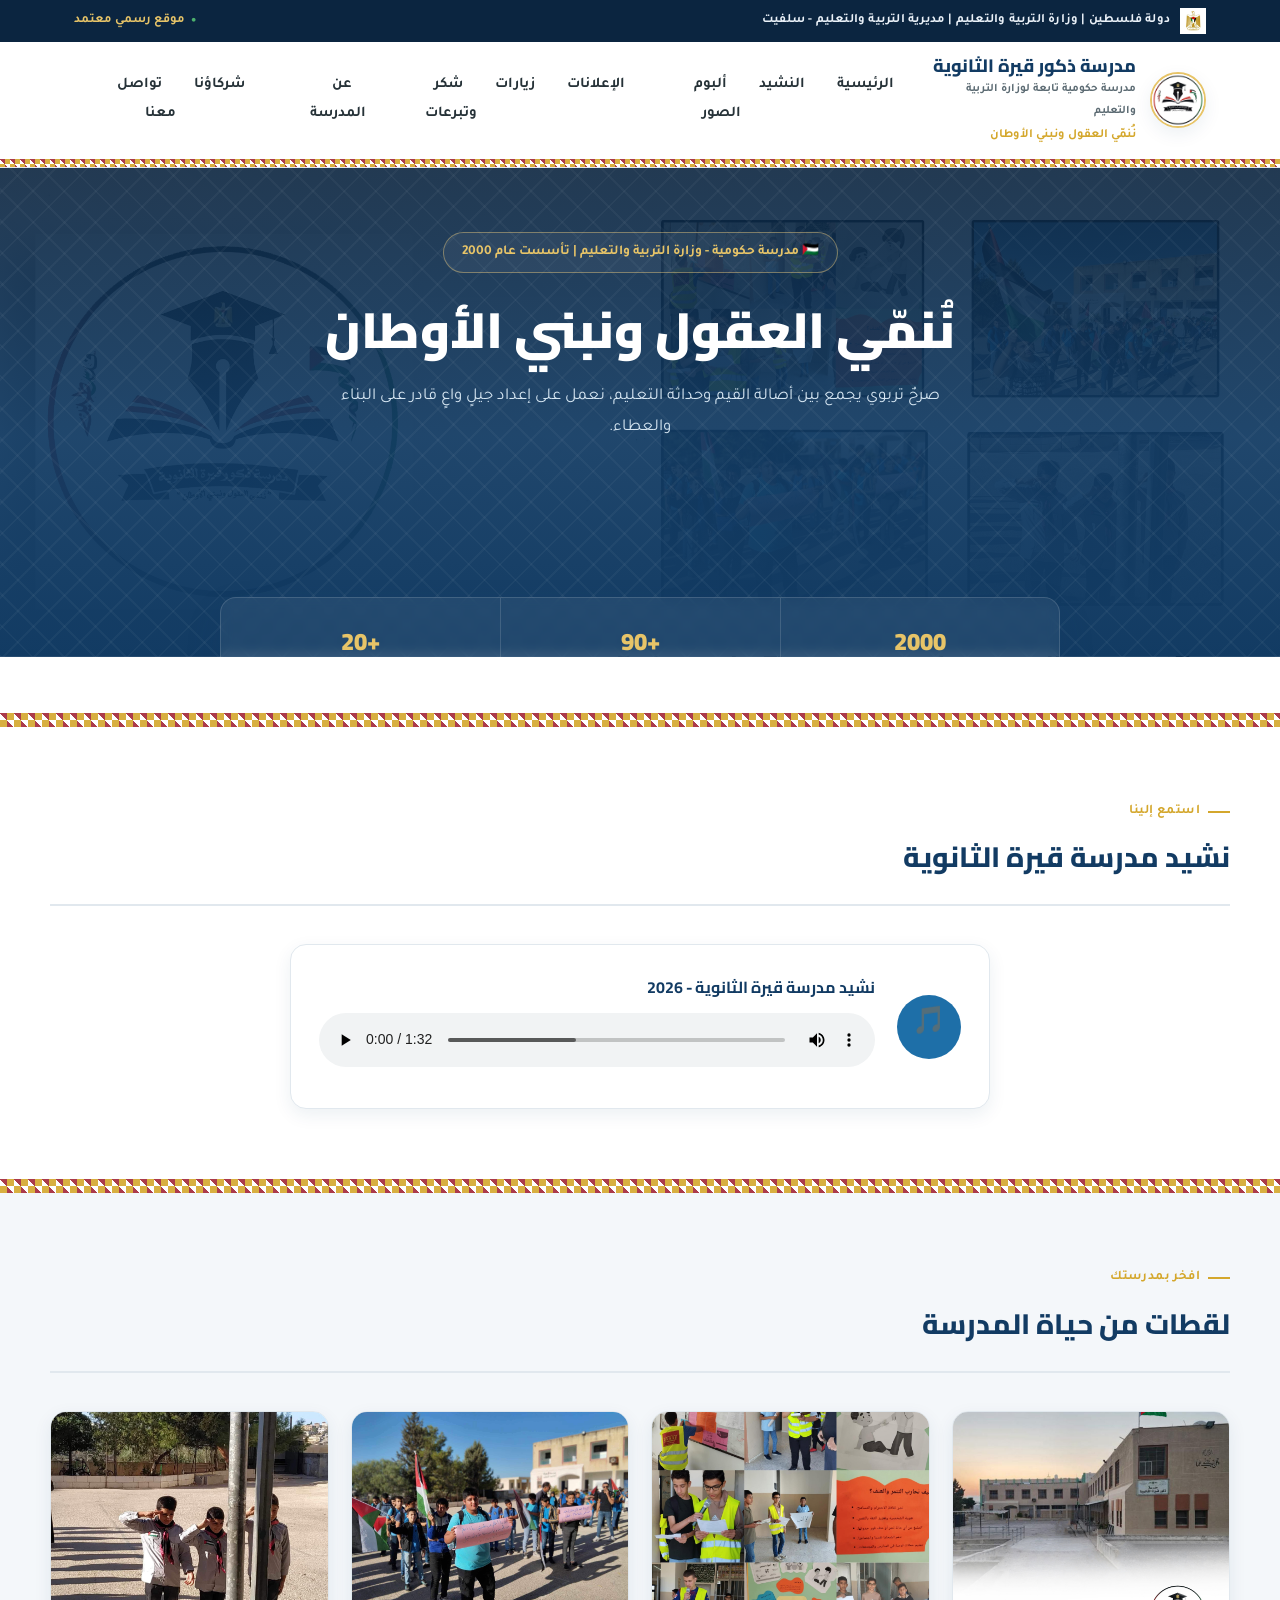
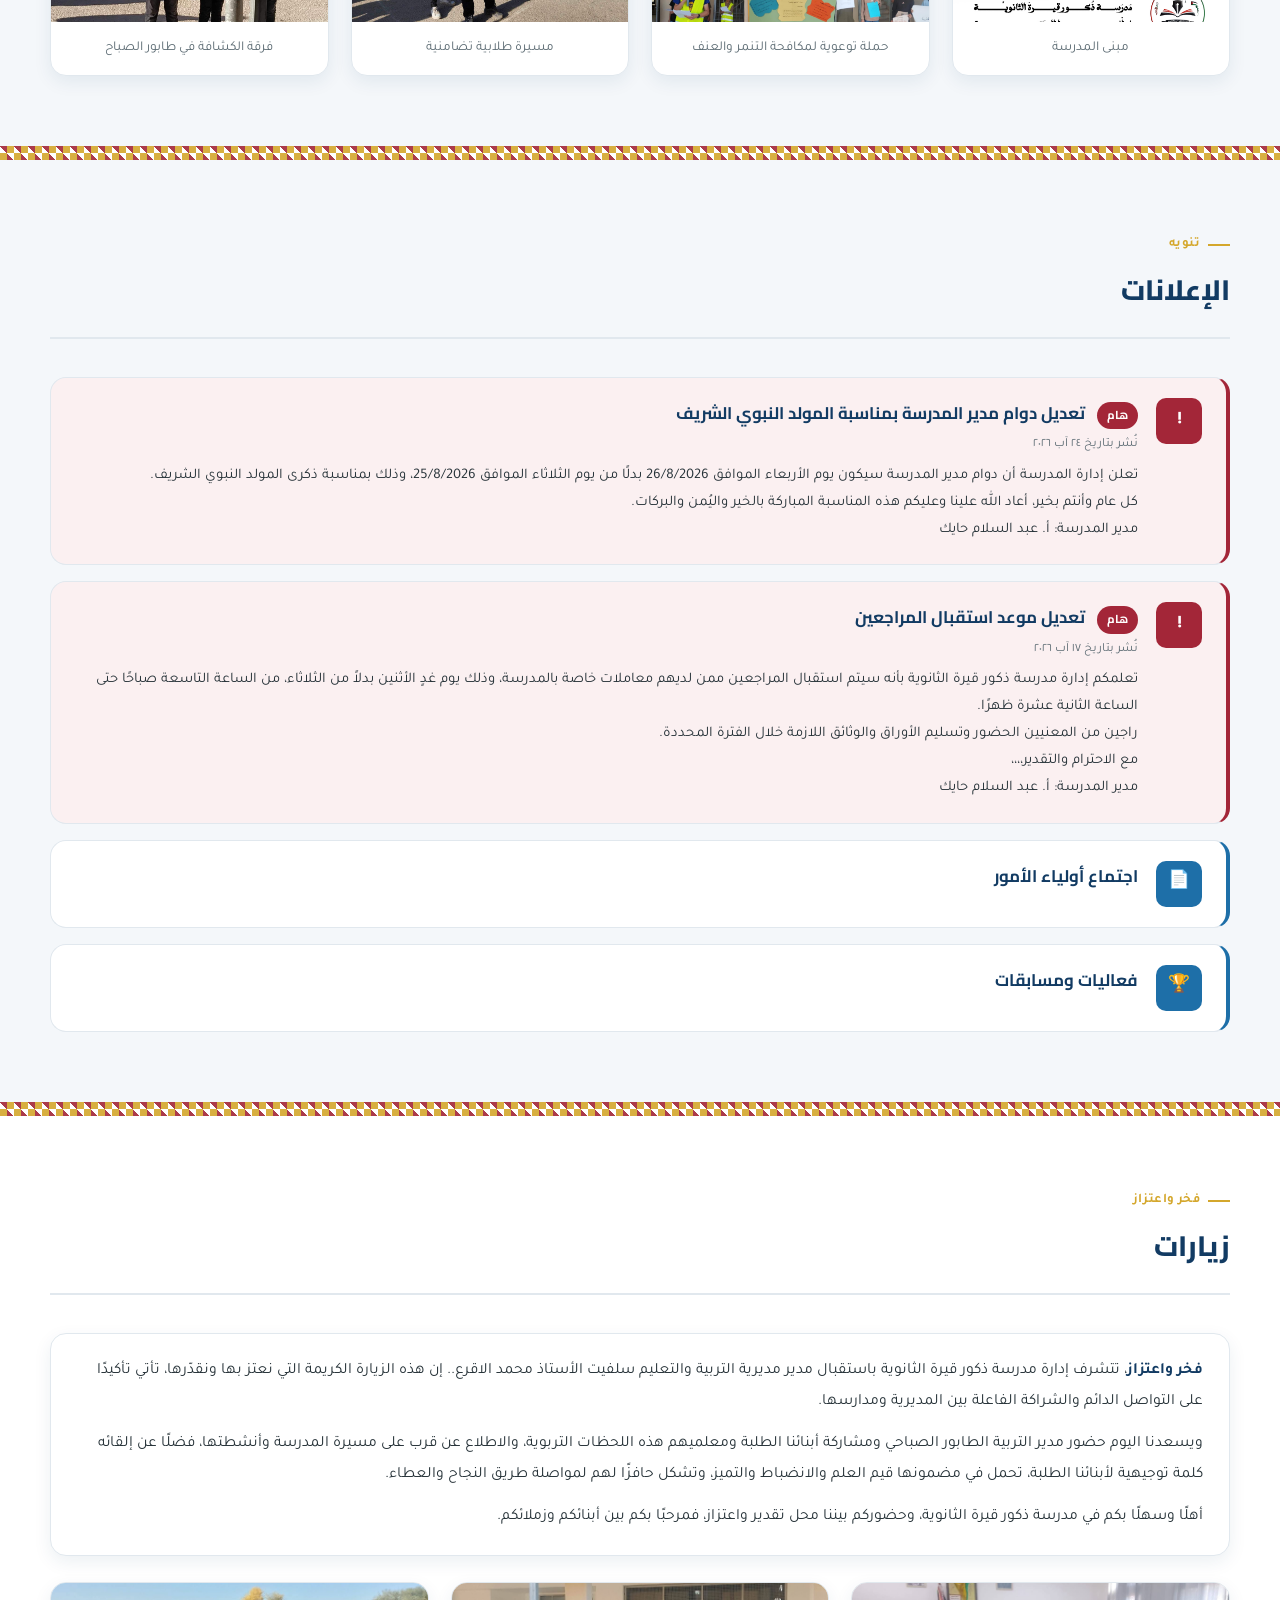
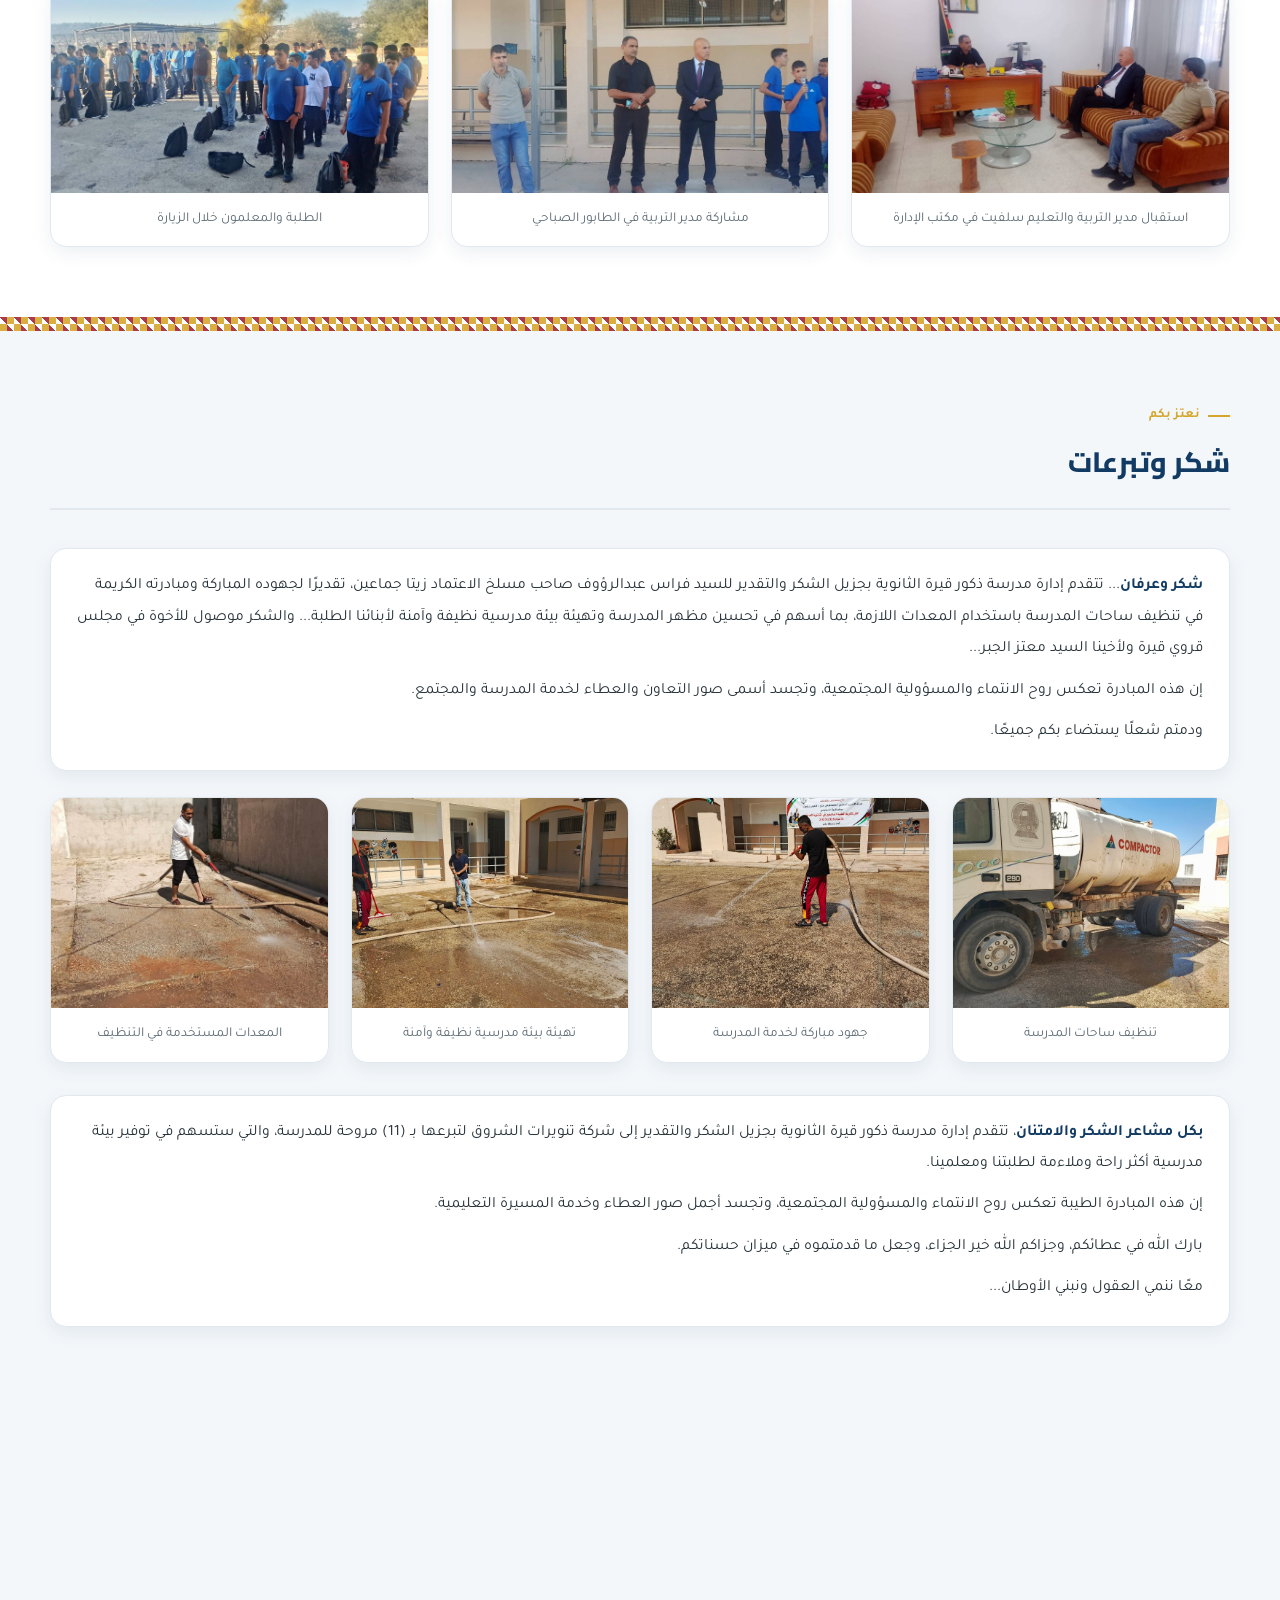
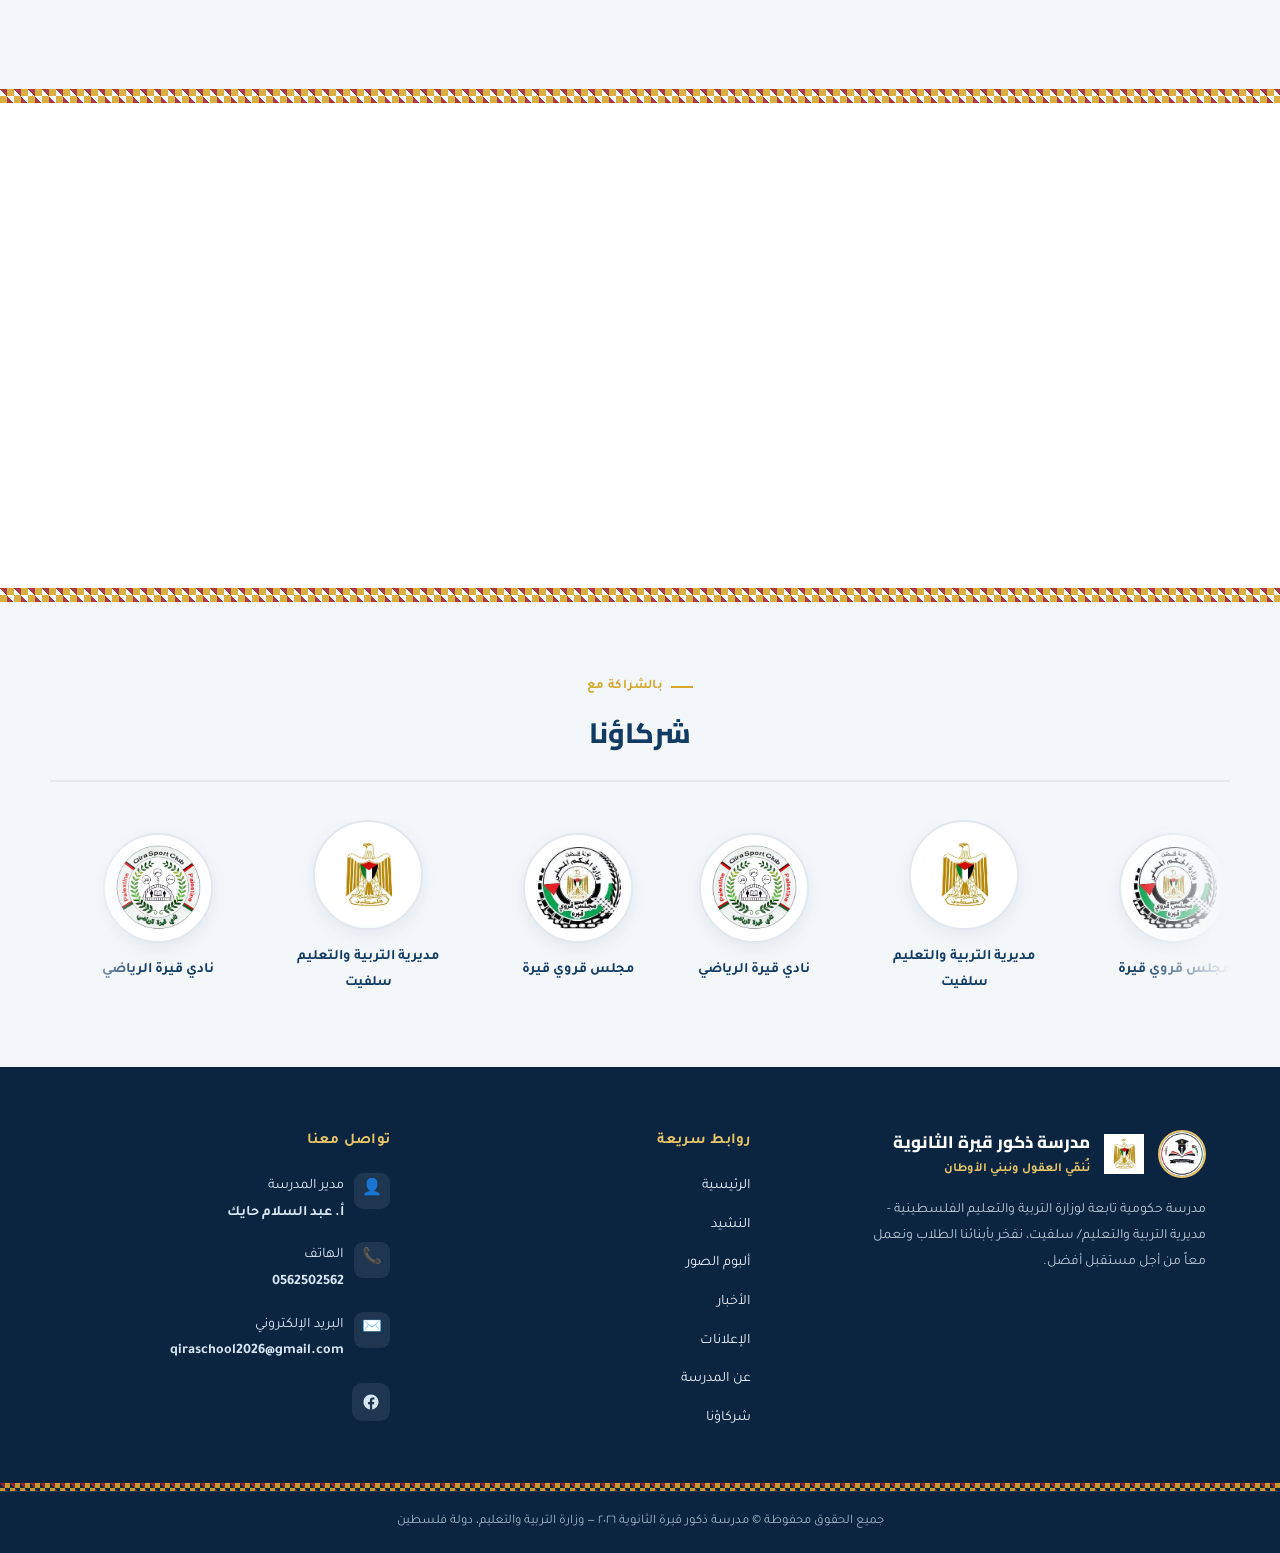
==== commit e72b0644: "Add files via upload" ====
--- a/index.html
+++ b/index.html
@@ -422,9 +422,9 @@
         <li><a href="#home">الرئيسية</a></li>
         <li><a href="#anthem">النشيد</a></li>
         <li><a href="#gallery">ألبوم الصور</a></li>
+        <li><a href="#announcements">الإعلانات</a></li>
         <li><a href="#visits">زيارات</a></li>
-        <li><a href="#news" class="nav-link">الأخبار<span class="notif-dot"></span></a></li>
-        <li><a href="#announcements">الإعلانات</a></li>
+        <li><a href="#thanks">شكر وتبرعات</a></li>
         <li><a href="#about">عن المدرسة</a></li>
         <li><a href="#partners">شركاؤنا</a></li>
         <li><a href="#contact">تواصل معنا</a></li>
@@ -502,72 +502,6 @@
   </div>
 </section>
 <div class="tatreez-divider"></div>
-
-<!-- زيارات -->
-<section id="visits">
-  <div class="section-inner">
-    <div class="section-head reveal">
-      <div>
-        <span class="eyebrow">فخر واعتزاز</span>
-        <h2>زيارات</h2>
-      </div>
-    </div>
-    <div class="visit-text reveal">
-      <p><strong>فخر واعتزاز</strong>، تتشرف إدارة مدرسة ذكور قيرة الثانوية باستقبال مدير مديرية التربية والتعليم سلفيت الأستاذ محمد الاقرع.. إن هذه الزيارة الكريمة التي نعتز بها ونقدّرها، تأتي تأكيدًا على التواصل الدائم والشراكة الفاعلة بين المديرية ومدارسها.</p>
-      <p>ويسعدنا اليوم حضور مدير التربية الطابور الصباحي ومشاركة أبنائنا الطلبة ومعلميهم هذه اللحظات التربوية، والاطلاع عن قرب على مسيرة المدرسة وأنشطتها، فضلًا عن إلقائه كلمة توجيهية لأبنائنا الطلبة، تحمل في مضمونها قيم العلم والانضباط والتميز، وتشكل حافزًا لهم لمواصلة طريق النجاح والعطاء.</p>
-      <p>أهلًا وسهلًا بكم في مدرسة ذكور قيرة الثانوية، وحضوركم بيننا محل تقدير واعتزاز، فمرحبًا بكم بين أبنائكم وزملائكم.</p>
-    </div>
-    <div class="photo-grid">
-      <figure class="photo-item reveal">
-        <img src="visit-1.jpg" alt="استقبال مدير التربية والتعليم في مكتب إدارة المدرسة">
-        <figcaption>استقبال مدير التربية والتعليم سلفيت في مكتب الإدارة</figcaption>
-      </figure>
-      <figure class="photo-item reveal">
-        <img src="visit-2.jpg" alt="مدير التربية والتعليم في الطابور الصباحي">
-        <figcaption>مشاركة مدير التربية في الطابور الصباحي</figcaption>
-      </figure>
-      <figure class="photo-item reveal">
-        <img src="visit-3.jpg" alt="الطلبة في الطابور الصباحي أثناء الزيارة">
-        <figcaption>الطلبة والمعلمون خلال الزيارة</figcaption>
-      </figure>
-    </div>
-  </div>
-</section>
-<div class="tatreez-divider"></div>
-
-<!-- الأخبار -->
-<section id="news">
-  <div class="section-inner">
-    <div class="section-head reveal">
-      <div>
-        <span class="eyebrow">آخر المستجدات</span>
-        <h2>الأخبار</h2>
-      </div>
-    </div>
-
-    <div class="news-grid">
-      <article class="news-card reveal">
-        <div class="news-thumb">📚</div>
-        <div class="news-body">
-          <span class="news-date">٢ آب ٢٠٢٦</span>
-          <h3>انطلاق التسجيل للعام الدراسي الجديد</h3>
-          <p>تعلن إدارة المدرسة عن فتح باب التسجيل للطلاب الجدد، على أن يتم التسجيل بمكتب الإدارة خلال أوقات الدوام المدرسي.</p>
-          <a class="news-link" href="#">التفاصيل ←</a>
-        </div>
-      </article>
-
-      <article class="news-card reveal">
-        <div class="news-thumb">🎓</div>
-        <div class="news-body">
-          <span class="news-date">١٥ تموز ٢٠٢٦</span>
-          <h3>حفل تكريم الطلبة الأوائل</h3>
-          <p>أقامت المدرسة حفلاً لتكريم الطلبة الأوائل في الثانوية العامة، بحضور مدير المدرسة وأعضاء الهيئة التدريسية، ومدير التربية والتعليم في سلفيت، والمجلس القروي، ولجنة الآباء، وأهالي البلدة.</p>
-          <a class="news-link" href="#">التفاصيل ←</a>
-        </div>
-      </article>
-    </div>
-  </div>
-</section>
 
 <!-- الإعلانات -->
 <section id="announcements" class="soft">
@@ -619,6 +553,97 @@
     </div>
   </div>
 </section>
+<div class="tatreez-divider"></div>
+
+<!-- زيارات -->
+<section id="visits">
+  <div class="section-inner">
+    <div class="section-head reveal">
+      <div>
+        <span class="eyebrow">فخر واعتزاز</span>
+        <h2>زيارات</h2>
+      </div>
+    </div>
+    <div class="visit-text reveal">
+      <p><strong>فخر واعتزاز</strong>، تتشرف إدارة مدرسة ذكور قيرة الثانوية باستقبال مدير مديرية التربية والتعليم سلفيت الأستاذ محمد الاقرع.. إن هذه الزيارة الكريمة التي نعتز بها ونقدّرها، تأتي تأكيدًا على التواصل الدائم والشراكة الفاعلة بين المديرية ومدارسها.</p>
+      <p>ويسعدنا اليوم حضور مدير التربية الطابور الصباحي ومشاركة أبنائنا الطلبة ومعلميهم هذه اللحظات التربوية، والاطلاع عن قرب على مسيرة المدرسة وأنشطتها، فضلًا عن إلقائه كلمة توجيهية لأبنائنا الطلبة، تحمل في مضمونها قيم العلم والانضباط والتميز، وتشكل حافزًا لهم لمواصلة طريق النجاح والعطاء.</p>
+      <p>أهلًا وسهلًا بكم في مدرسة ذكور قيرة الثانوية، وحضوركم بيننا محل تقدير واعتزاز، فمرحبًا بكم بين أبنائكم وزملائكم.</p>
+    </div>
+    <div class="photo-grid">
+      <figure class="photo-item reveal">
+        <img src="visit-1.jpg" alt="استقبال مدير التربية والتعليم في مكتب إدارة المدرسة">
+        <figcaption>استقبال مدير التربية والتعليم سلفيت في مكتب الإدارة</figcaption>
+      </figure>
+      <figure class="photo-item reveal">
+        <img src="visit-2.jpg" alt="مدير التربية والتعليم في الطابور الصباحي">
+        <figcaption>مشاركة مدير التربية في الطابور الصباحي</figcaption>
+      </figure>
+      <figure class="photo-item reveal">
+        <img src="visit-3.jpg" alt="الطلبة في الطابور الصباحي أثناء الزيارة">
+        <figcaption>الطلبة والمعلمون خلال الزيارة</figcaption>
+      </figure>
+    </div>
+  </div>
+</section>
+<div class="tatreez-divider"></div>
+
+<!-- شكر وتبرعات -->
+<section id="thanks" class="soft">
+  <div class="section-inner">
+    <div class="section-head reveal">
+      <div>
+        <span class="eyebrow">نعتز بكم</span>
+        <h2>شكر وتبرعات</h2>
+      </div>
+    </div>
+
+    <div class="visit-text reveal">
+      <p><strong>شكر وعرفان</strong>... تتقدم إدارة مدرسة ذكور قيرة الثانوية بجزيل الشكر والتقدير للسيد فراس عبدالرؤوف صاحب مسلخ الاعتماد زيتا جماعين، تقديرًا لجهوده المباركة ومبادرته الكريمة في تنظيف ساحات المدرسة باستخدام المعدات اللازمة، بما أسهم في تحسين مظهر المدرسة وتهيئة بيئة مدرسية نظيفة وآمنة لأبنائنا الطلبة... والشكر موصول للأخوة في مجلس قروي قيرة ولأخينا السيد معتز الجبر...</p>
+      <p>إن هذه المبادرة تعكس روح الانتماء والمسؤولية المجتمعية، وتجسد أسمى صور التعاون والعطاء لخدمة المدرسة والمجتمع.</p>
+      <p>ودمتم شعلًا يستضاء بكم جميعًا.</p>
+    </div>
+    <div class="photo-grid">
+      <figure class="photo-item reveal">
+        <img src="thanks-a.jpg" alt="تنظيف ساحات المدرسة باستخدام معدات متخصصة">
+        <figcaption>تنظيف ساحات المدرسة</figcaption>
+      </figure>
+      <figure class="photo-item reveal">
+        <img src="thanks-b.jpg" alt="فريق التنظيف يعمل على ساحة المدرسة">
+        <figcaption>جهود مباركة لخدمة المدرسة</figcaption>
+      </figure>
+      <figure class="photo-item reveal">
+        <img src="thanks-c.jpg" alt="تنظيف باحة خلفية في المدرسة">
+        <figcaption>تهيئة بيئة مدرسية نظيفة وآمنة</figcaption>
+      </figure>
+      <figure class="photo-item reveal">
+        <img src="thanks-d.jpg" alt="صهريج المياه المستخدم في أعمال التنظيف">
+        <figcaption>المعدات المستخدمة في التنظيف</figcaption>
+      </figure>
+    </div>
+
+    <div class="visit-text reveal" style="margin-top:32px;">
+      <p><strong>بكل مشاعر الشكر والامتنان</strong>، تتقدم إدارة مدرسة ذكور قيرة الثانوية بجزيل الشكر والتقدير إلى شركة تنويرات الشروق لتبرعها بـ (11) مروحة للمدرسة، والتي ستسهم في توفير بيئة مدرسية أكثر راحة وملاءمة لطلبتنا ومعلمينا.</p>
+      <p>إن هذه المبادرة الطيبة تعكس روح الانتماء والمسؤولية المجتمعية، وتجسد أجمل صور العطاء وخدمة المسيرة التعليمية.</p>
+      <p>بارك الله في عطائكم، وجزاكم الله خير الجزاء، وجعل ما قدمتموه في ميزان حسناتكم.</p>
+      <p>معًا ننمي العقول ونبني الأوطان...</p>
+    </div>
+    <div class="photo-grid">
+      <figure class="photo-item reveal">
+        <img src="donation-1.jpg" alt="شعار شركة تنويرات الشروق">
+        <figcaption>شركة تنويرات الشروق</figcaption>
+      </figure>
+      <figure class="photo-item reveal">
+        <img src="donation-2.jpg" alt="مراوح متبرع بها للمدرسة">
+        <figcaption>المراوح المتبرع بها للمدرسة</figcaption>
+      </figure>
+      <figure class="photo-item reveal">
+        <img src="donation-3.jpg" alt="نقل المراوح المتبرع بها إلى المدرسة">
+        <figcaption>استلام التبرع</figcaption>
+      </figure>
+    </div>
+  </div>
+</section>
+<div class="tatreez-divider"></div>
 
 <!-- عن المدرسة -->
 <section id="about">
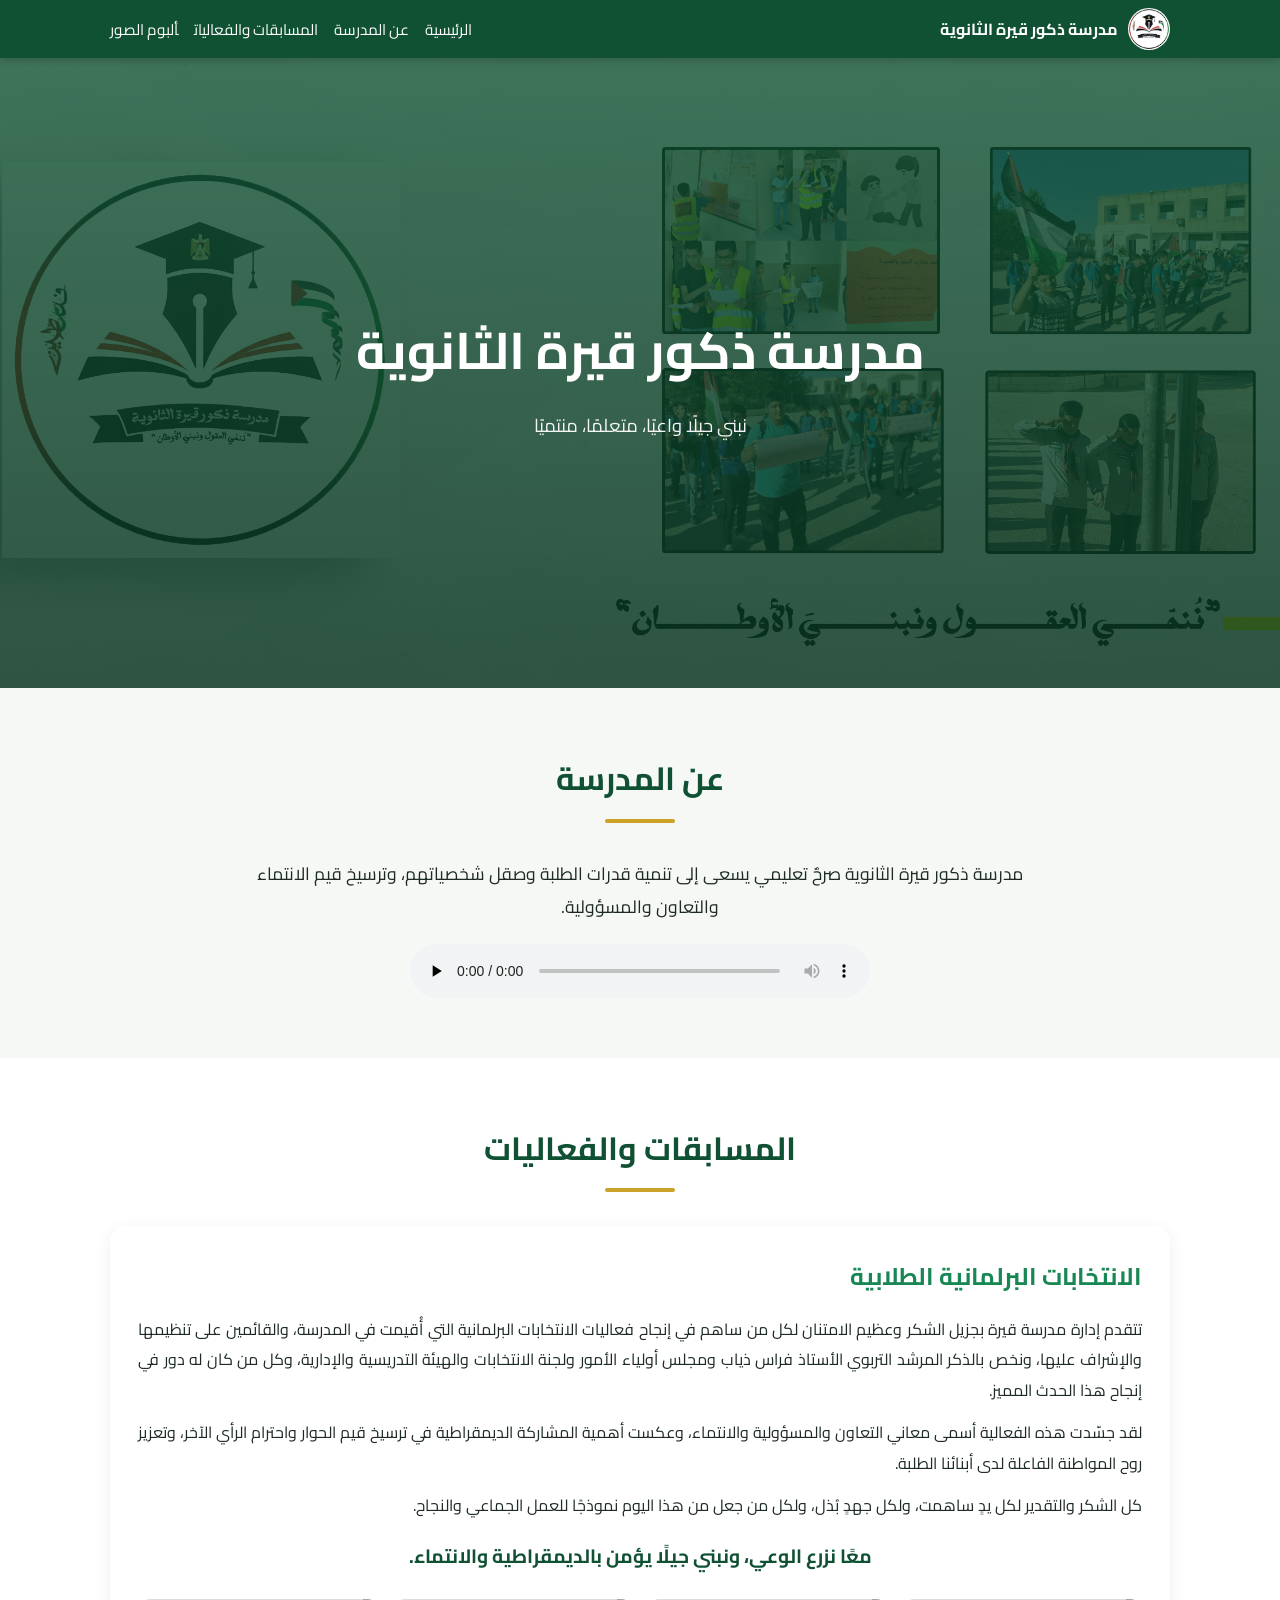
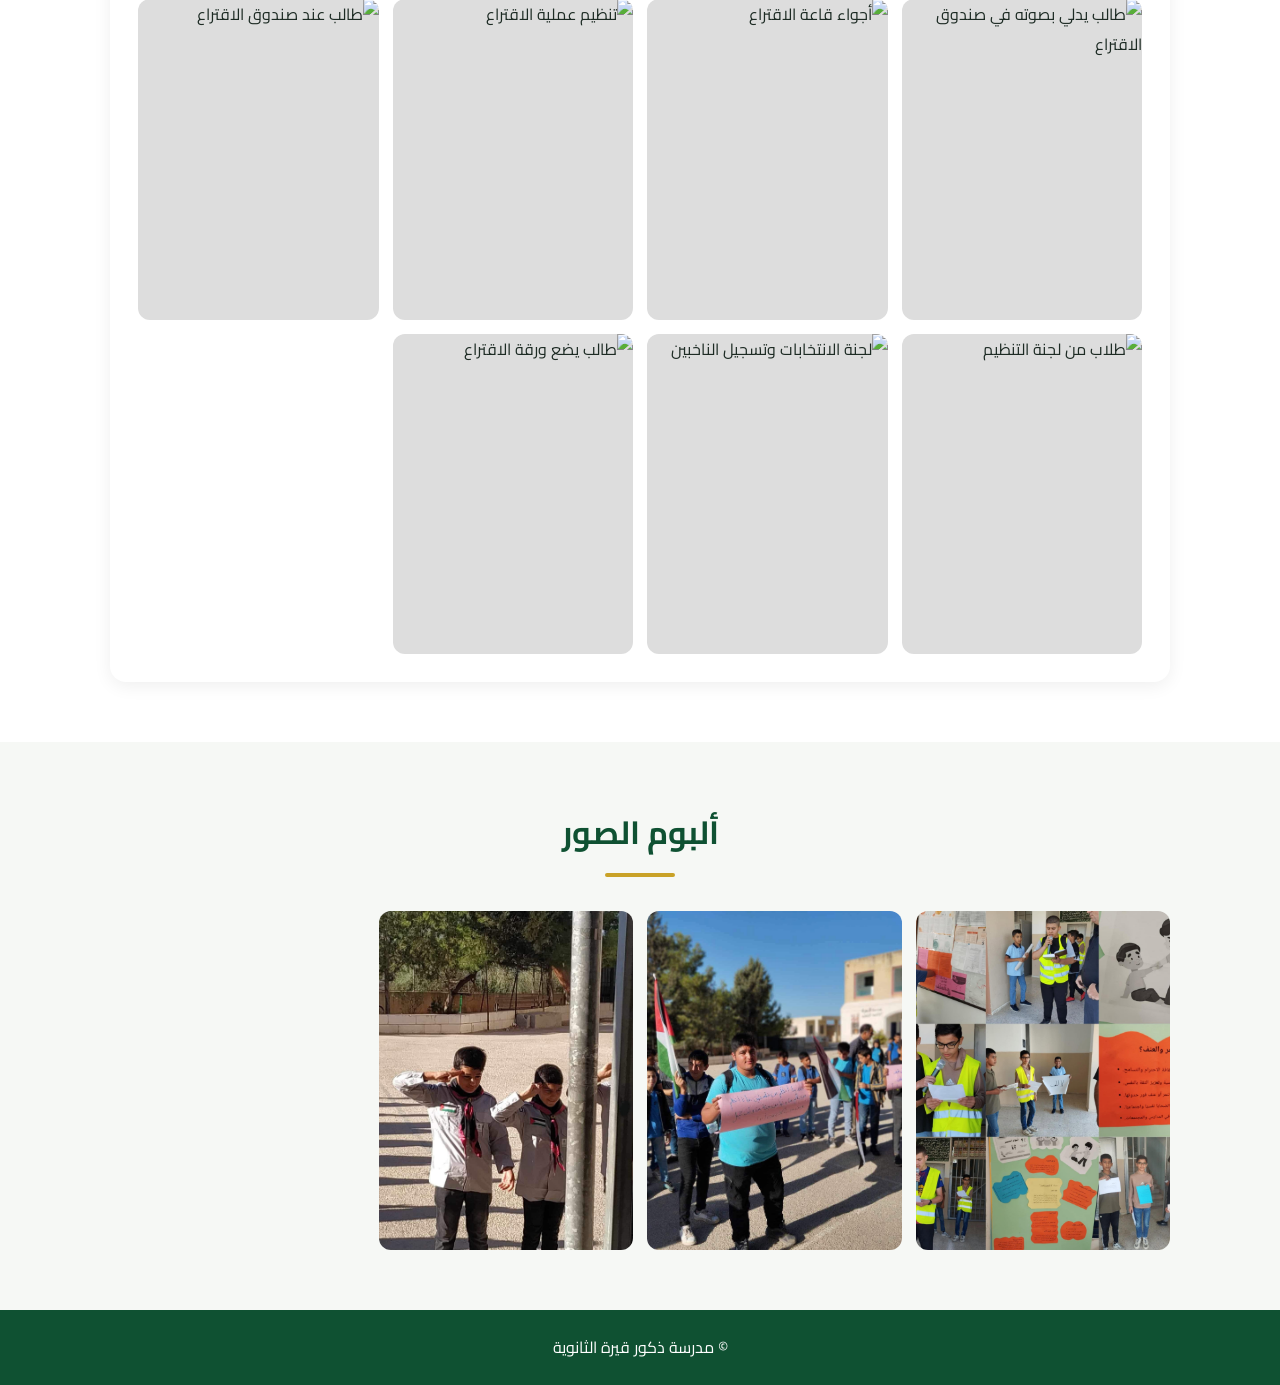
==== commit 121b91f1: "Add files via upload" ====
--- a/index.html
+++ b/index.html
@@ -2,808 +2,77 @@
 <html lang="ar" dir="rtl">
 <head>
 <meta charset="UTF-8">
-<meta name="viewport" content="width=device-width, initial-scale=1.0">
-<title>Qira Boys' Secondary School</title>
-<link rel="icon" href="logo.jpg" type="image/jpeg">
+<meta name="viewport" content="width=device-width, initial-scale=1">
+<title>مدرسة ذكور قيرة الثانوية</title>
 <link rel="preconnect" href="https://fonts.googleapis.com">
-<link href="https://fonts.googleapis.com/css2?family=Cairo:wght@400;600;700;800;900&family=Tajawal:wght@300;400;500;700&display=swap" rel="stylesheet">
-<style>
-  :root{
-    --primary:#1E6FA8;        /* أزرق - الأزرار والروابط */
-    --primary-dark:#123B63;   /* أزرق داكن - العناوين والقائمة الرئيسية */
-    --primary-darker:#0B2540;
-    --gold:#D4A72C;           /* ذهبي - التفاصيل واللمسات المميزة */
-    --gold-light:#E7C468;
-    --flag-red:#A32638;       /* أحمر العلم - للتنبيهات الرسمية */
-    --ink:#263238;            /* رمادي داكن - النصوص */
-    --muted:#5C6B73;
-    --paper:#FFFFFF;
-    --paper-soft:#F4F7FA;
-    --line:#E1E8EE;
-    --radius:16px;
-    --radius-sm:10px;
-    --shadow-sm:0 6px 18px rgba(18,59,99,.08);
-    --shadow-md:0 16px 36px rgba(18,59,99,.14);
-  }
-
-  *{margin:0;padding:0;box-sizing:border-box;}
-  html{scroll-behavior:smooth;}
-  @media (prefers-reduced-motion:reduce){
-    html{scroll-behavior:auto;}
-    *{animation-duration:.001ms !important;animation-iteration-count:1 !important;transition-duration:.001ms !important;}
-  }
-  body{
-    background:var(--paper);
-    color:var(--ink);
-    font-family:'Tajawal',sans-serif;
-    line-height:1.85;
-  }
-  h1,h2,h3,.brand-name,.logo-mark{font-family:'Cairo',sans-serif;}
-  a{text-decoration:none;color:inherit;}
-  ul{list-style:none;}
-  img{max-width:100%;display:block;}
-  :focus-visible{outline:3px solid var(--gold);outline-offset:3px;border-radius:4px;}
-
-  /* --- زخرفة تطريز فلسطيني (توقيع التصميم) --- */
-  .tatreez-divider{
-    height:14px;width:100%;
-    background-image:
-      linear-gradient(45deg, var(--gold) 25%, transparent 25%, transparent 75%, var(--gold) 75%),
-      linear-gradient(45deg, var(--gold) 25%, transparent 25%, transparent 75%, var(--gold) 75%),
-      linear-gradient(45deg, var(--flag-red) 25%, transparent 25%, transparent 75%, var(--flag-red) 75%);
-    background-position:0 0, 7px 7px, -7px 0;
-    background-size:14px 14px;
-    opacity:.9;
-  }
-  .tatreez-divider.small{height:8px;background-size:10px 10px;background-position:0 0,5px 5px,-5px 0;}
-
-  .eyebrow{
-    display:inline-flex;align-items:center;gap:8px;
-    color:var(--gold);font-weight:700;font-size:.82rem;letter-spacing:.4px;
-  }
-  .eyebrow::before{content:"";width:22px;height:2px;background:var(--gold);display:inline-block;}
-
-  /* --- الشريط الحكومي الرسمي --- */
-  .gov-bar{
-    background:var(--primary-darker);color:#EAF1F8;
-    font-size:.8rem;
-  }
-  .gov-bar-inner{
-    max-width:1180px;margin:0 auto;padding:8px 24px;
-    display:flex;align-items:center;justify-content:space-between;gap:14px;flex-wrap:wrap;
-  }
-  .gov-bar-right{display:flex;align-items:center;gap:10px;}
-  .gov-emblem{width:26px;height:26px;object-fit:contain;flex:none;}
-  .gov-bar-right span{font-weight:600;letter-spacing:.2px;}
-  .gov-bar-left{display:flex;align-items:center;gap:6px;color:var(--gold-light);font-weight:700;}
-  .gov-bar-left::before{content:"●";font-size:.55rem;color:#4CAF6D;}
-  @media (max-width:640px){
-    .gov-bar-right span{font-size:.72rem;}
-    .gov-bar-left{display:none;}
-  }
-
-  /* --- الهيدر --- */
-  header{
-    position:sticky; top:0; z-index:100;
-    background:rgba(255,255,255,.92);
-    backdrop-filter:blur(8px);
-    border-bottom:1px solid var(--line);
-    transition:box-shadow .25s;
-  }
-  header.scrolled{box-shadow:0 4px 18px rgba(12,61,44,.08);}
-  .header-inner{
-    max-width:1180px;margin:0 auto;
-    display:flex;align-items:center;justify-content:space-between;
-    padding:12px 24px;gap:20px;
-  }
-  .brand{display:flex;align-items:center;gap:14px;}
-  .logo-mark{
-    width:56px;height:56px;flex:none;
-    border-radius:50%;object-fit:cover;
-    border:2px solid var(--gold-light);
-    box-shadow:var(--shadow-sm);
-  }
-  .brand-text .brand-name{
-    font-size:1.12rem;font-weight:800;color:var(--primary-dark);
-    line-height:1.3;
-  }
-  .brand-text .brand-official{
-    font-size:.72rem;color:var(--muted);font-weight:600;
-    margin-top:2px;
-  }
-  .brand-text .brand-motto{
-    font-size:.78rem;color:var(--gold);font-weight:600;
-    margin-top:2px;
-  }
-  nav ul{display:flex;gap:4px;}
-  nav a{
-    position:relative;
-    font-weight:600;font-size:.93rem;color:var(--ink);
-    padding:10px 14px;border-radius:8px;transition:.2s;
-  }
-  nav a:hover, nav a:focus-visible{background:var(--paper-soft);color:var(--primary);}
-  .nav-link{position:relative;}
-  .notif-dot{
-    position:absolute;top:6px;left:6px;
-    width:8px;height:8px;border-radius:50%;
-    background:var(--flag-red);
-    box-shadow:0 0 0 0 rgba(163,38,56,.6);
-    animation:pulse-dot 1.8s infinite;
-  }
-  @keyframes pulse-dot{
-    0%{box-shadow:0 0 0 0 rgba(163,38,56,.55);}
-    70%{box-shadow:0 0 0 8px rgba(163,38,56,0);}
-    100%{box-shadow:0 0 0 0 rgba(163,38,56,0);}
-  }
-  .menu-toggle{
-    display:none;background:none;border:none;cursor:pointer;
-    flex-direction:column;gap:5px;padding:6px;
-  }
-  .menu-toggle span{width:26px;height:3px;background:var(--primary-dark);border-radius:3px;transition:.2s;}
-
-  /* --- الهيرو --- */
-  .hero{
-    position:relative;color:#fff;overflow:hidden;
-    padding:64px 24px 0;
-    background:
-      linear-gradient(180deg, rgba(11,37,64,.90) 0%, rgba(18,59,99,.94) 55%, var(--primary-dark) 100%),
-      url('cover.jpg');
-    background-size:cover;background-position:center 30%;
-  }
-  .hero::before{
-    content:"";position:absolute;inset:0;
-    background-image:
-      repeating-linear-gradient(45deg, rgba(255,255,255,.035) 0 2px, transparent 2px 22px),
-      repeating-linear-gradient(-45deg, rgba(255,255,255,.035) 0 2px, transparent 2px 22px);
-    pointer-events:none;
-  }
-  .hero-inner{position:relative;max-width:760px;margin:0 auto;text-align:center;padding-bottom:56px;}
-  .hero-badge{
-    display:inline-flex;align-items:center;gap:8px;
-    color:var(--gold-light);font-weight:700;font-size:.85rem;
-    border:1px solid rgba(232,199,122,.45);padding:7px 18px;border-radius:30px;
-    margin-bottom:22px;background:rgba(255,255,255,.05);
-  }
-  .hero h1{
-    font-size:clamp(2rem,4.6vw,3.1rem);font-weight:900;line-height:1.4;
-    margin-bottom:16px;text-wrap:balance;
-  }
-  .hero p.lead{
-    font-size:1.05rem;color:#D6E6F2;max-width:600px;margin:0 auto;
-  }
-  .hero-stats{
-    position:relative;max-width:840px;margin:38px auto 0;
-    display:grid;grid-template-columns:repeat(3,1fr);
-    background:rgba(255,255,255,.06);
-    border:1px solid rgba(255,255,255,.14);
-    border-radius:var(--radius);
-    backdrop-filter:blur(6px);
-    transform:translateY(50%);
-    box-shadow:var(--shadow-md);
-  }
-  .hero-stats .hs{
-    text-align:center;padding:22px 10px;
-    border-left:1px solid rgba(255,255,255,.14);
-  }
-  .hero-stats .hs:last-child{border-left:none;}
-  .hero-stats .hs b{display:block;font-size:1.5rem;font-weight:900;color:var(--gold-light);font-family:'Cairo',sans-serif;}
-  .hero-stats .hs span{font-size:.78rem;color:#CDE0F0;}
-
-  /* --- الأقسام --- */
-  section{padding:70px 24px;}
-  #home + .tatreez-divider{margin-top:56px;}
-  .section-inner{max-width:1180px;margin:0 auto;}
-  .section-head{
-    display:flex;align-items:flex-end;justify-content:space-between;
-    margin-bottom:38px;flex-wrap:wrap;gap:14px;
-    border-bottom:2px solid var(--line);padding-bottom:20px;
-  }
-  .section-head h2{font-size:1.75rem;font-weight:800;color:var(--primary-dark);margin-top:6px;}
-  .soft{background:var(--paper-soft);}
-
-  /* --- نشيد المدرسة (صوت) --- */
-  .audio-wrap{
-    max-width:700px;margin:0 auto;
-    display:flex;align-items:center;gap:22px;
-    background:var(--paper);border:1px solid var(--line);border-radius:var(--radius);
-    padding:28px;box-shadow:var(--shadow-sm);
-  }
-  .audio-icon{
-    flex:none;width:64px;height:64px;border-radius:50%;
-    background:var(--primary);color:#fff;
-    display:flex;align-items:center;justify-content:center;font-size:1.7rem;
-  }
-  .audio-info{flex:1;min-width:0;}
-  .audio-title{font-weight:700;color:var(--primary-dark);font-family:'Cairo',sans-serif;margin-bottom:10px;}
-  .audio-info audio{width:100%;}
-  @media (max-width:520px){
-    .audio-wrap{flex-direction:column;text-align:center;}
-  }
-
-  /* --- شبكة صور المدرسة --- */
-  .photo-grid{
-    display:grid;grid-template-columns:repeat(auto-fit,minmax(240px,1fr));gap:22px;
-  }
-  .photo-item{
-    background:var(--paper);border:1px solid var(--line);border-radius:var(--radius);
-    overflow:hidden;box-shadow:var(--shadow-sm);transition:.25s;
-  }
-  .photo-item:hover{transform:translateY(-5px);box-shadow:var(--shadow-md);border-color:var(--primary);}
-  .photo-item img{width:100%;height:210px;object-fit:cover;display:block;}
-  .photo-item figcaption{padding:14px 16px;font-size:.85rem;color:var(--muted);text-align:center;}
-
-  /* --- بطاقات الأخبار --- */
-  .visit-text{
-    background:var(--paper);border:1px solid var(--line);border-radius:var(--radius);
-    padding:22px 26px;margin-bottom:26px;box-shadow:var(--shadow-sm);
-  }
-  .visit-text p{color:var(--ink);font-size:.98rem;line-height:2;margin-bottom:10px;}
-  .visit-text p:last-child{margin-bottom:0;}
-  .visit-text strong{color:var(--primary-dark);}
-  .news-grid{display:grid;grid-template-columns:repeat(auto-fit,minmax(280px,1fr));gap:24px;}
-  .news-card{
-    background:var(--paper);border:1px solid var(--line);border-radius:var(--radius);
-    overflow:hidden;transition:.25s;display:flex;flex-direction:column;
-    box-shadow:var(--shadow-sm);
-  }
-  .news-card:hover{transform:translateY(-5px);box-shadow:var(--shadow-md);border-color:var(--primary);}
-  .news-thumb{
-    height:150px;position:relative;
-    background:linear-gradient(135deg,var(--primary) 0%,var(--primary-dark) 100%);
-    display:flex;align-items:center;justify-content:center;
-    font-size:2.2rem;
-  }
-  .news-thumb::after{
-    content:"";position:absolute;inset:0;
-    background-image:repeating-linear-gradient(45deg, rgba(255,255,255,.05) 0 2px, transparent 2px 18px);
-  }
-  .news-body{padding:22px;flex:1;display:flex;flex-direction:column;gap:10px;}
-  .news-date{color:var(--gold);font-weight:700;font-size:.8rem;}
-  .news-body h3{font-size:1.1rem;font-weight:700;color:var(--primary-dark);}
-  .news-body p{color:var(--muted);font-size:.92rem;flex:1;}
-  .news-link{color:var(--primary);font-weight:700;font-size:.88rem;display:inline-flex;align-items:center;gap:4px;transition:.2s;}
-  .news-link:hover{gap:8px;}
-
-  /* --- شركاؤنا --- */
-  .partners-marquee{
-    overflow:hidden;margin-top:36px;
-    -webkit-mask-image:linear-gradient(90deg, transparent 0, #000 8%, #000 92%, transparent 100%);
-    mask-image:linear-gradient(90deg, transparent 0, #000 8%, #000 92%, transparent 100%);
-  }
-  .partners-track{
-    display:flex;align-items:center;gap:64px;width:max-content;
-    animation:partners-scroll 48s linear infinite;
-  }
-  .partners-marquee:hover .partners-track{animation-play-state:paused;}
-  @keyframes partners-scroll{
-    from{transform:translateX(0);}
-    to{transform:translateX(-50%);}
-  }
-  .partner-card{
-    display:flex;flex-direction:column;align-items:center;gap:14px;
-    text-align:center;flex:none;
-  }
-  .partner-card img{
-    width:110px;height:110px;object-fit:contain;border-radius:50%;
-    background:var(--paper);border:2px solid var(--line);
-    box-shadow:var(--shadow-sm);padding:10px;
-  }
-  .partner-card span{font-size:.9rem;font-weight:700;color:var(--primary-dark);max-width:180px;}
-  @media (prefers-reduced-motion:reduce){
-    .partners-track{animation:none;}
-  }
-
-  /* --- الإعلانات --- */
-  .announce-list{display:flex;flex-direction:column;gap:16px;}
-  .announce-item{
-    display:flex;gap:18px;align-items:flex-start;
-    background:var(--paper);border:1px solid var(--line);border-radius:var(--radius);
-    padding:20px 24px;border-right:4px solid var(--primary);
-    transition:.2s;
-  }
-  .announce-item:hover{box-shadow:var(--shadow-sm);}
-  .announce-item.urgent{border-right-color:var(--flag-red);background:#FBF0F1;}
-  .announce-icon{
-    flex:none;width:46px;height:46px;border-radius:10px;
-    background:var(--primary);color:#fff;
-    display:flex;align-items:center;justify-content:center;font-weight:800;font-size:1.1rem;
-  }
-  .announce-item.urgent .announce-icon{background:var(--flag-red);}
-  .announce-content h3{font-size:1.05rem;font-weight:700;color:var(--primary-dark);margin-bottom:4px;}
-  .announce-content .meta{font-size:.78rem;color:var(--muted);margin-bottom:6px;}
-  .announce-content p{color:var(--ink);font-size:.92rem;}
-  .badge{
-    display:inline-block;background:var(--flag-red);color:#fff;font-size:.72rem;font-weight:700;
-    padding:3px 10px;border-radius:20px;margin-left:8px;
-  }
-
-  /* --- عن المدرسة --- */
-  .about-grid{display:grid;grid-template-columns:1.1fr .9fr;gap:48px;align-items:center;}
-  .about-grid p{color:var(--muted);margin-bottom:14px;}
-  .stat-row{display:flex;gap:30px;margin-top:24px;flex-wrap:wrap;}
-  .stat{text-align:center;}
-  .stat b{display:block;font-size:1.7rem;color:var(--primary);font-weight:900;font-family:'Cairo',sans-serif;}
-  .stat span{font-size:.8rem;color:var(--muted);}
-  .about-panel{
-    background:var(--primary-dark);color:#fff;border-radius:var(--radius);
-    padding:36px;position:relative;overflow:hidden;box-shadow:var(--shadow-md);
-  }
-  .about-panel::before{
-    content:"";position:absolute;inset:0;
-    background-image:repeating-linear-gradient(45deg, rgba(255,255,255,.03) 0 2px, transparent 2px 20px);
-  }
-  .about-panel h3{color:var(--gold-light);font-size:1.2rem;margin-bottom:16px;position:relative;}
-  .about-panel ul{position:relative;}
-  .about-panel ul li{padding:10px 0;border-bottom:1px solid rgba(255,255,255,.12);font-size:.93rem;display:flex;gap:10px;align-items:center;}
-  .about-panel ul li:last-child{border:none;}
-
-  /* --- تواصل معنا / فوتر --- */
-  footer{background:var(--primary-darker);color:#E8F0F7;}
-  .footer-top{
-    max-width:1180px;margin:0 auto;padding:60px 24px 40px;
-    display:grid;grid-template-columns:1.3fr 1fr 1fr;gap:44px;
-  }
-  .footer-brand{display:flex;gap:14px;align-items:center;margin-bottom:16px;}
-  .footer-brand img{width:48px;height:48px;border-radius:50%;object-fit:cover;border:2px solid var(--gold-light);}
-  .footer-brand .brand-name{color:#fff;font-size:1.05rem;font-weight:800;}
-  .footer-brand .brand-motto{color:var(--gold-light);font-size:.78rem;font-weight:600;}
-  .footer-col h4{color:var(--gold-light);font-size:.95rem;font-weight:700;margin-bottom:18px;letter-spacing:.3px;}
-  .contact-item{display:flex;gap:10px;margin-bottom:16px;font-size:.9rem;color:#D6E6F2;}
-  .contact-item .ic{
-    flex:none;width:36px;height:36px;border-radius:9px;background:rgba(255,255,255,.08);
-    display:flex;align-items:center;justify-content:center;font-size:1rem;
-  }
-  .social-links{display:flex;gap:10px;margin-top:18px;}
-  .social-links a{
-    width:38px;height:38px;border-radius:10px;background:rgba(255,255,255,.08);
-    display:flex;align-items:center;justify-content:center;transition:.2s;
-  }
-  .social-links a:hover{background:var(--gold-light);}
-  .social-links a svg{width:18px;height:18px;fill:#D6E6F2;transition:.2s;}
-  .social-links a:hover svg{fill:#0B2540;}
-  .footer-col ul li{margin-bottom:12px;font-size:.9rem;}
-  .footer-col ul a{transition:.2s;}
-  .footer-col ul a:hover{color:var(--gold-light);padding-right:4px;}
-  .footer-bottom{
-    border-top:1px solid rgba(255,255,255,.1);
-    text-align:center;padding:18px 24px;font-size:.82rem;color:#9FB4C7;
-  }
-
-  /* --- ظهور تدريجي عند التمرير --- */
-  .reveal{opacity:0;transform:translateY(18px);transition:opacity .6s ease,transform .6s ease;}
-  .reveal.in{opacity:1;transform:translateY(0);}
-
-  @media (max-width:860px){
-    .about-grid{grid-template-columns:1fr;}
-    .footer-top{grid-template-columns:1fr;}
-    .hero-stats{grid-template-columns:1fr;transform:translateY(30%);}
-    .hero-stats .hs{border-left:none;border-bottom:1px solid rgba(255,255,255,.14);}
-    .hero-stats .hs:last-child{border-bottom:none;}
-  }
-  @media (max-width:760px){
-    nav{position:absolute;top:100%;right:0;left:0;background:var(--paper);
-      border-bottom:1px solid var(--line);display:none;box-shadow:var(--shadow-md);}
-    nav.open{display:block;}
-    nav ul{flex-direction:column;padding:10px 20px 20px;}
-    .menu-toggle{display:flex;}
-    header{position:relative;}
-  }
-</style>
+<link href="https://fonts.googleapis.com/css2?family=Cairo:wght@400;700&display=swap" rel="stylesheet">
+<link rel="stylesheet" href="style.css">
 </head>
 <body>
-
-<div class="gov-bar">
-  <div class="gov-bar-inner">
-    <div class="gov-bar-right">
-      <img class="gov-emblem" src="partner-palestine.jpg" alt="شعار دولة فلسطين">
-      <span>دولة فلسطين | وزارة التربية والتعليم | مديرية التربية والتعليم - سلفيت</span>
-    </div>
-    <div class="gov-bar-left">موقع رسمي معتمد</div>
+<header>
+  <div class="container">
+    <div class="brand"><img src="logo.jpg" alt="" onerror="this.style.display='none'"><span>مدرسة ذكور قيرة الثانوية</span></div>
+    <nav><a href="#home">الرئيسية</a><a href="#about">عن المدرسة</a><a href="#activities">المسابقات والفعاليات</a><a href="#album">ألبوم الصور</a></nav>
   </div>
-</div>
-
-<header id="siteHeader">
-  <div class="header-inner">
-    <div class="brand">
-      <img class="logo-mark" src="logo.jpg" alt="شعار مدرسة ذكور قيرة الثانوية">
-      <div class="brand-text">
-        <div class="brand-name">مدرسة ذكور قيرة الثانوية</div>
-        <div class="brand-official">مدرسة حكومية تابعة لوزارة التربية والتعليم</div>
-        <div class="brand-motto">نُنمّي العقول ونبني الأوطان</div>
-      </div>
-    </div>
-
-    <button class="menu-toggle" aria-label="فتح القائمة" aria-expanded="false" onclick="toggleNav(this)">
-      <span></span><span></span><span></span>
-    </button>
-
-    <nav id="mainNav">
-      <ul>
-        <li><a href="#home">الرئيسية</a></li>
-        <li><a href="#anthem">النشيد</a></li>
-        <li><a href="#gallery">ألبوم الصور</a></li>
-        <li><a href="#announcements">الإعلانات</a></li>
-        <li><a href="#visits">زيارات</a></li>
-        <li><a href="#thanks">شكر وتبرعات</a></li>
-        <li><a href="#about">عن المدرسة</a></li>
-        <li><a href="#partners">شركاؤنا</a></li>
-        <li><a href="#contact">تواصل معنا</a></li>
-      </ul>
-    </nav>
-  </div>
-  <div class="tatreez-divider small"></div>
 </header>
 
-<!-- الهيرو -->
 <section class="hero" id="home">
-  <div class="hero-inner">
-    <span class="hero-badge">🇵🇸 مدرسة حكومية - وزارة التربية والتعليم | تأسست عام 2000</span>
-    <h1>نُنمّي العقول ونبني الأوطان</h1>
-    <p class="lead">صرحٌ تربوي يجمع بين أصالة القيم وحداثة التعليم، نعمل على إعداد جيلٍ واعٍ قادر على البناء والعطاء.</p>
-  </div>
-  <div class="hero-stats">
-    <div class="hs"><b>2000</b><span>عام التأسيس</span></div>
-    <div class="hs"><b>+90</b><span>طالب</span></div>
-    <div class="hs"><b>+20</b><span>معلم ومعلمة</span></div>
+  <div class="container"><h1>مدرسة ذكور قيرة الثانوية</h1><p>نبني جيلًا واعيًا، متعلمًا، منتميًا</p></div>
+</section>
+
+<section class="section about" id="about">
+  <div class="container">
+    <h2 class="section-title">عن المدرسة</h2>
+    <p>مدرسة ذكور قيرة الثانوية صرحٌ تعليمي يسعى إلى تنمية قدرات الطلبة وصقل شخصياتهم، وترسيخ قيم الانتماء والتعاون والمسؤولية.</p>
+    <audio controls preload="none" src="anthem.mp3">متصفحك لا يدعم تشغيل الصوت.</audio>
   </div>
 </section>
-<div class="tatreez-divider"></div>
 
-<!-- نشيد المدرسة -->
-<section id="anthem">
-  <div class="section-inner">
-    <div class="section-head reveal">
-      <div>
-        <span class="eyebrow">استمع إلينا</span>
-        <h2>نشيد مدرسة قيرة الثانوية</h2>
+<!-- ======== قسم المسابقات والفعاليات (يمكن لصقه داخل index.html) ======== -->
+<section id="activities" class="section">
+  <div class="container">
+    <h2 class="section-title">المسابقات والفعاليات</h2>
+    <article class="event-card">
+      <h3>الانتخابات البرلمانية الطلابية</h3>
+      <div class="event-text">
+        <p>تتقدم إدارة مدرسة قيرة بجزيل الشكر وعظيم الامتنان لكل من ساهم في إنجاح فعاليات الانتخابات البرلمانية التي أُقيمت في المدرسة، والقائمين على تنظيمها والإشراف عليها، ونخص بالذكر المرشد التربوي الأستاذ فراس ذياب ومجلس أولياء الأمور ولجنة الانتخابات والهيئة التدريسية والإدارية، وكل من كان له دور في إنجاح هذا الحدث المميز.</p>
+        <p>لقد جسّدت هذه الفعالية أسمى معاني التعاون والمسؤولية والانتماء، وعكست أهمية المشاركة الديمقراطية في ترسيخ قيم الحوار واحترام الرأي الآخر، وتعزيز روح المواطنة الفاعلة لدى أبنائنا الطلبة.</p>
+        <p>كل الشكر والتقدير لكل يدٍ ساهمت، ولكل جهدٍ بُذل، ولكل من جعل من هذا اليوم نموذجًا للعمل الجماعي والنجاح.</p>
+        <p class="slogan">معًا نزرع الوعي، ونبني جيلًا يؤمن بالديمقراطية والانتماء.</p>
       </div>
-    </div>
-    <div class="audio-wrap reveal">
-      <div class="audio-icon">🎵</div>
-      <div class="audio-info">
-        <div class="audio-title">نشيد مدرسة قيرة الثانوية - 2026</div>
-        <audio controls preload="metadata">
-          <source src="anthem.mp3" type="audio/mpeg">
-          متصفحك لا يدعم تشغيل الملف الصوتي.
-        </audio>
+      <div class="event-gallery">
+        <figure><img src="images/election-1.jpg" alt="طالب يدلي بصوته في صندوق الاقتراع" loading="lazy"></figure>
+        <figure><img src="images/election-2.jpg" alt="أجواء قاعة الاقتراع" loading="lazy"></figure>
+        <figure><img src="images/election-3.jpg" alt="تنظيم عملية الاقتراع" loading="lazy"></figure>
+        <figure><img src="images/election-4.jpg" alt="طالب عند صندوق الاقتراع" loading="lazy"></figure>
+        <figure><img src="images/election-5.jpg" alt="طلاب من لجنة التنظيم" loading="lazy"></figure>
+        <figure><img src="images/election-6.jpg" alt="لجنة الانتخابات وتسجيل الناخبين" loading="lazy"></figure>
+        <figure><img src="images/election-7.jpg" alt="طالب يضع ورقة الاقتراع" loading="lazy"></figure>
       </div>
-    </div>
+    </article>
   </div>
 </section>
-<div class="tatreez-divider"></div>
 
-<!-- ألبوم الصور -->
-<section id="gallery" class="soft">
-  <div class="section-inner">
-    <div class="section-head reveal">
-      <div>
-        <span class="eyebrow">افخر بمدرستك</span>
-        <h2>لقطات من حياة المدرسة</h2>
-      </div>
-    </div>
-    <div class="photo-grid">
-      <figure class="photo-item reveal">
-        <img src="gallery-2.jpg" alt="مبنى مدرسة ذكور قيرة الثانوية">
-        <figcaption>مبنى المدرسة</figcaption>
-      </figure>
-      <figure class="photo-item reveal">
-        <img src="gallery-1.jpg" alt="حملة توعية لمكافحة التنمر والعنف">
-        <figcaption>حملة توعوية لمكافحة التنمر والعنف</figcaption>
-      </figure>
-      <figure class="photo-item reveal">
-        <img src="gallery-3.jpg" alt="مسيرة طلابية داعمة لفلسطين">
-        <figcaption>مسيرة طلابية تضامنية</figcaption>
-      </figure>
-      <figure class="photo-item reveal">
-        <img src="gallery-4.jpg" alt="فرقة الكشافة في طابور الصباح">
-        <figcaption>فرقة الكشافة في طابور الصباح</figcaption>
-      </figure>
-    </div>
-  </div>
-</section>
-<div class="tatreez-divider"></div>
 
-<!-- الإعلانات -->
-<section id="announcements" class="soft">
-  <div class="section-inner">
-    <div class="section-head reveal">
-      <div>
-        <span class="eyebrow">تنويه</span>
-        <h2>الإعلانات</h2>
-      </div>
-    </div>
-
-    <div class="announce-list">
-      <div class="announce-item urgent reveal">
-        <div class="announce-icon">!</div>
-        <div class="announce-content">
-          <h3><span class="badge">هام</span> تعديل دوام مدير المدرسة بمناسبة المولد النبوي الشريف</h3>
-          <div class="meta">نُشر بتاريخ ٢٤ آب ٢٠٢٦</div>
-          <p>تعلن إدارة المدرسة أن دوام مدير المدرسة سيكون يوم الأربعاء الموافق 26/8/2026 بدلًا من يوم الثلاثاء الموافق 25/8/2026، وذلك بمناسبة ذكرى المولد النبوي الشريف.<br>
-          كل عام وأنتم بخير، أعاد الله علينا وعليكم هذه المناسبة المباركة بالخير واليُمن والبركات.<br>
-          مدير المدرسة: أ. عبد السلام حايك</p>
-        </div>
-      </div>
-
-      <div class="announce-item urgent reveal">
-        <div class="announce-icon">!</div>
-        <div class="announce-content">
-          <h3><span class="badge">هام</span> تعديل موعد استقبال المراجعين</h3>
-          <div class="meta">نُشر بتاريخ ١٧ آب ٢٠٢٦</div>
-          <p>تعلمكم إدارة مدرسة ذكور قيرة الثانوية بأنه سيتم استقبال المراجعين ممن لديهم معاملات خاصة بالمدرسة، وذلك يوم غدٍ الأثنين بدلاً من الثلاثاء، من الساعة التاسعة صباحًا حتى الساعة الثانية عشرة ظهرًا.<br>
-          راجين من المعنيين الحضور وتسليم الأوراق والوثائق اللازمة خلال الفترة المحددة.<br>
-          مع الاحترام والتقدير،،،،<br>
-          مدير المدرسة: أ. عبد السلام حايك</p>
-        </div>
-      </div>
-
-      <div class="announce-item reveal">
-        <div class="announce-icon">📄</div>
-        <div class="announce-content">
-          <h3>اجتماع أولياء الأمور</h3>
-        </div>
-      </div>
-
-      <div class="announce-item reveal">
-        <div class="announce-icon">🏆</div>
-        <div class="announce-content">
-          <h3>فعاليات ومسابقات</h3>
-        </div>
-      </div>
-    </div>
-  </div>
-</section>
-<div class="tatreez-divider"></div>
-
-<!-- زيارات -->
-<section id="visits">
-  <div class="section-inner">
-    <div class="section-head reveal">
-      <div>
-        <span class="eyebrow">فخر واعتزاز</span>
-        <h2>زيارات</h2>
-      </div>
-    </div>
-    <div class="visit-text reveal">
-      <p><strong>فخر واعتزاز</strong>، تتشرف إدارة مدرسة ذكور قيرة الثانوية باستقبال مدير مديرية التربية والتعليم سلفيت الأستاذ محمد الاقرع.. إن هذه الزيارة الكريمة التي نعتز بها ونقدّرها، تأتي تأكيدًا على التواصل الدائم والشراكة الفاعلة بين المديرية ومدارسها.</p>
-      <p>ويسعدنا اليوم حضور مدير التربية الطابور الصباحي ومشاركة أبنائنا الطلبة ومعلميهم هذه اللحظات التربوية، والاطلاع عن قرب على مسيرة المدرسة وأنشطتها، فضلًا عن إلقائه كلمة توجيهية لأبنائنا الطلبة، تحمل في مضمونها قيم العلم والانضباط والتميز، وتشكل حافزًا لهم لمواصلة طريق النجاح والعطاء.</p>
-      <p>أهلًا وسهلًا بكم في مدرسة ذكور قيرة الثانوية، وحضوركم بيننا محل تقدير واعتزاز، فمرحبًا بكم بين أبنائكم وزملائكم.</p>
-    </div>
-    <div class="photo-grid">
-      <figure class="photo-item reveal">
-        <img src="visit-1.jpg" alt="استقبال مدير التربية والتعليم في مكتب إدارة المدرسة">
-        <figcaption>استقبال مدير التربية والتعليم سلفيت في مكتب الإدارة</figcaption>
-      </figure>
-      <figure class="photo-item reveal">
-        <img src="visit-2.jpg" alt="مدير التربية والتعليم في الطابور الصباحي">
-        <figcaption>مشاركة مدير التربية في الطابور الصباحي</figcaption>
-      </figure>
-      <figure class="photo-item reveal">
-        <img src="visit-3.jpg" alt="الطلبة في الطابور الصباحي أثناء الزيارة">
-        <figcaption>الطلبة والمعلمون خلال الزيارة</figcaption>
-      </figure>
-    </div>
-  </div>
-</section>
-<div class="tatreez-divider"></div>
-
-<!-- شكر وتبرعات -->
-<section id="thanks" class="soft">
-  <div class="section-inner">
-    <div class="section-head reveal">
-      <div>
-        <span class="eyebrow">نعتز بكم</span>
-        <h2>شكر وتبرعات</h2>
-      </div>
-    </div>
-
-    <div class="visit-text reveal">
-      <p><strong>شكر وعرفان</strong>... تتقدم إدارة مدرسة ذكور قيرة الثانوية بجزيل الشكر والتقدير للسيد فراس عبدالرؤوف صاحب مسلخ الاعتماد زيتا جماعين، تقديرًا لجهوده المباركة ومبادرته الكريمة في تنظيف ساحات المدرسة باستخدام المعدات اللازمة، بما أسهم في تحسين مظهر المدرسة وتهيئة بيئة مدرسية نظيفة وآمنة لأبنائنا الطلبة... والشكر موصول للأخوة في مجلس قروي قيرة ولأخينا السيد معتز الجبر...</p>
-      <p>إن هذه المبادرة تعكس روح الانتماء والمسؤولية المجتمعية، وتجسد أسمى صور التعاون والعطاء لخدمة المدرسة والمجتمع.</p>
-      <p>ودمتم شعلًا يستضاء بكم جميعًا.</p>
-    </div>
-    <div class="photo-grid">
-      <figure class="photo-item reveal">
-        <img src="thanks-a.jpg" alt="تنظيف ساحات المدرسة باستخدام معدات متخصصة">
-        <figcaption>تنظيف ساحات المدرسة</figcaption>
-      </figure>
-      <figure class="photo-item reveal">
-        <img src="thanks-b.jpg" alt="فريق التنظيف يعمل على ساحة المدرسة">
-        <figcaption>جهود مباركة لخدمة المدرسة</figcaption>
-      </figure>
-      <figure class="photo-item reveal">
-        <img src="thanks-c.jpg" alt="تنظيف باحة خلفية في المدرسة">
-        <figcaption>تهيئة بيئة مدرسية نظيفة وآمنة</figcaption>
-      </figure>
-      <figure class="photo-item reveal">
-        <img src="thanks-d.jpg" alt="صهريج المياه المستخدم في أعمال التنظيف">
-        <figcaption>المعدات المستخدمة في التنظيف</figcaption>
-      </figure>
-    </div>
-
-    <div class="visit-text reveal" style="margin-top:32px;">
-      <p><strong>بكل مشاعر الشكر والامتنان</strong>، تتقدم إدارة مدرسة ذكور قيرة الثانوية بجزيل الشكر والتقدير إلى شركة تنويرات الشروق لتبرعها بـ (11) مروحة للمدرسة، والتي ستسهم في توفير بيئة مدرسية أكثر راحة وملاءمة لطلبتنا ومعلمينا.</p>
-      <p>إن هذه المبادرة الطيبة تعكس روح الانتماء والمسؤولية المجتمعية، وتجسد أجمل صور العطاء وخدمة المسيرة التعليمية.</p>
-      <p>بارك الله في عطائكم، وجزاكم الله خير الجزاء، وجعل ما قدمتموه في ميزان حسناتكم.</p>
-      <p>معًا ننمي العقول ونبني الأوطان...</p>
-    </div>
-    <div class="photo-grid">
-      <figure class="photo-item reveal">
-        <img src="donation-1.jpg" alt="شعار شركة تنويرات الشروق">
-        <figcaption>شركة تنويرات الشروق</figcaption>
-      </figure>
-      <figure class="photo-item reveal">
-        <img src="donation-2.jpg" alt="مراوح متبرع بها للمدرسة">
-        <figcaption>المراوح المتبرع بها للمدرسة</figcaption>
-      </figure>
-      <figure class="photo-item reveal">
-        <img src="donation-3.jpg" alt="نقل المراوح المتبرع بها إلى المدرسة">
-        <figcaption>استلام التبرع</figcaption>
-      </figure>
-    </div>
-  </div>
-</section>
-<div class="tatreez-divider"></div>
-
-<!-- عن المدرسة -->
-<section id="about">
-  <div class="section-inner about-grid">
-    <div class="reveal">
-      <span class="eyebrow">من نحن</span>
-      <h2 style="font-size:1.75rem;font-weight:800;color:var(--primary-dark);margin:10px 0 18px;">عن مدرسة ذكور قيرة الثانوية</h2>
-      <p>تُعنى مدرستنا بإعداد جيل من الطلاب المتميزين علمياً وأخلاقياً، من خلال بيئة تعليمية محفزة وكوادر تربوية مؤهلة، إيماناً منا بأن العلم هو أساس بناء الأوطان.</p>
-      <p>نسعى إلى ترسيخ القيم الوطنية والإنسانية لدى طلابنا، وتزويدهم بالمهارات التي تؤهلهم لمواجهة تحديات المستقبل بثقة واقتدار.</p>
-      <div class="stat-row">
-        <div class="stat"><b>+90</b><span>طالب</span></div>
-        <div class="stat"><b>+20</b><span>معلم ومعلمة</span></div>
-        <div class="stat"><b>+20</b><span>عام من العطاء</span></div>
-      </div>
-    </div>
-    <div class="about-panel reveal">
-      <h3>رسالة إدارة المدرسة</h3>
-      <ul>
-        <li> مدير المدرسة: أ. عبد السلام حايك</li>
-        <li> رؤيتنا: التميّز التربوي والتعليمي</li>
-        <li> رسالتنا: بناء جيل واعٍ ومسؤول</li>
-        <li> قيمنا: الاجتهاد، الاحترام</li>
-      </ul>
-    </div>
-  </div>
-</section>
-<div class="tatreez-divider"></div>
-
-<!-- شركاؤنا -->
-<section id="partners" class="soft">
-  <div class="section-inner">
-    <div class="section-head reveal" style="text-align:center;justify-content:center;">
-      <div>
-        <span class="eyebrow">بالشراكة مع</span>
-        <h2>شركاؤنا</h2>
-      </div>
-    </div>
-    <div class="partners-marquee reveal">
-      <div class="partners-track">
-        <div class="partner-card">
-          <img src="partner-council.jpg" alt="شعار مجلس قروي قيرة">
-          <span>مجلس قروي قيرة</span>
-        </div>
-        <div class="partner-card">
-          <img src="partner-palestine.jpg" alt="شعار مديرية التربية والتعليم سلفيت">
-          <span>مديرية التربية والتعليم سلفيت</span>
-        </div>
-        <div class="partner-card">
-          <img src="partner-sportclub.jpg" alt="شعار نادي قيرة الرياضي">
-          <span>نادي قيرة الرياضي</span>
-        </div>
-        <!-- تكرار للتمرير المستمر -->
-        <div class="partner-card" aria-hidden="true">
-          <img src="partner-council.jpg" alt="" aria-hidden="true">
-          <span>مجلس قروي قيرة</span>
-        </div>
-        <div class="partner-card" aria-hidden="true">
-          <img src="partner-palestine.jpg" alt="" aria-hidden="true">
-          <span>مديرية التربية والتعليم سلفيت</span>
-        </div>
-        <div class="partner-card" aria-hidden="true">
-          <img src="partner-sportclub.jpg" alt="" aria-hidden="true">
-          <span>نادي قيرة الرياضي</span>
-        </div>
-      </div>
+<section class="section" id="album">
+  <div class="container">
+    <h2 class="section-title">ألبوم الصور</h2>
+    <div class="gallery">
+      <figure><img src="gallery-1.jpg" alt="" onerror="this.parentNode.remove()"></figure>
+      <figure><img src="gallery-3.jpg" alt="" onerror="this.parentNode.remove()"></figure>
+      <figure><img src="gallery-4.jpg" alt="" onerror="this.parentNode.remove()"></figure>
     </div>
   </div>
 </section>
 
-<!-- التواصل / الفوتر -->
-<footer id="contact">
-  <div class="footer-top">
-    <div>
-      <div class="footer-brand">
-        <img src="logo.jpg" alt="شعار مدرسة ذكور قيرة الثانوية">
-        <img src="partner-palestine.jpg" alt="شعار دولة فلسطين" style="width:40px;height:40px;object-fit:contain;border:none;border-radius:0;">
-        <div>
-          <div class="brand-name">مدرسة ذكور قيرة الثانوية</div>
-          <div class="brand-motto">نُنمّي العقول ونبني الأوطان</div>
-        </div>
-      </div>
-      <p style="color:#B9C9D6;font-size:.88rem;max-width:340px;">مدرسة حكومية تابعة لوزارة التربية والتعليم الفلسطينية - مديرية التربية والتعليم/ سلفيت، نفخر بأبنائنا الطلاب ونعمل معاً من أجل مستقبل أفضل.</p>
-    </div>
-
-    <div class="footer-col">
-      <h4>روابط سريعة</h4>
-      <ul>
-        <li><a href="#home">الرئيسية</a></li>
-        <li><a href="#anthem">النشيد</a></li>
-        <li><a href="#gallery">ألبوم الصور</a></li>
-        <li><a href="#news">الأخبار</a></li>
-        <li><a href="#announcements">الإعلانات</a></li>
-        <li><a href="#about">عن المدرسة</a></li>
-        <li><a href="#partners">شركاؤنا</a></li>
-      </ul>
-    </div>
-
-    <div class="footer-col">
-      <h4>تواصل معنا</h4>
-      <div class="contact-item">
-        <span class="ic">👤</span>
-        <span>مدير المدرسة<br><strong>أ. عبد السلام حايك</strong></span>
-      </div>
-      <div class="contact-item">
-        <span class="ic">📞</span>
-        <span>الهاتف<br><strong dir="ltr">0562502562</strong></span>
-      </div>
-      <div class="contact-item">
-        <span class="ic">✉️</span>
-        <span>البريد الإلكتروني<br><strong dir="ltr">qiraschool2026@gmail.com</strong></span>
-      </div>
-      <div class="social-links">
-        <a href="https://www.facebook.com/profile.php?id=100086428272172&locale=ar_AR" target="_blank" rel="noopener" aria-label="فيسبوك">
-          <svg viewBox="0 0 24 24" xmlns="http://www.w3.org/2000/svg"><path d="M22 12.06C22 6.505 17.523 2 12 2S2 6.505 2 12.06c0 5.02 3.657 9.184 8.438 9.94v-7.03H7.898v-2.91h2.54V9.845c0-2.522 1.492-3.915 3.777-3.915 1.094 0 2.238.197 2.238.197v2.475h-1.26c-1.243 0-1.63.775-1.63 1.57v1.888h2.773l-.443 2.91h-2.33V22c4.78-.756 8.437-4.92 8.437-9.94Z"/></svg>
-        </a>
-      </div>
-    </div>
-  </div>
-
-  <div class="tatreez-divider small"></div>
-  <div class="footer-bottom">
-    جميع الحقوق محفوظة © مدرسة ذكور قيرة الثانوية ٢٠٢٦ — وزارة التربية والتعليم، دولة فلسطين
-  </div>
-</footer>
-
+<footer>© مدرسة ذكور قيرة الثانوية</footer>
+<div id="lightbox"><img alt=""></div>
 <script>
-  function toggleNav(btn){
-    var nav = document.getElementById('mainNav');
-    var open = nav.classList.toggle('open');
-    btn.setAttribute('aria-expanded', open ? 'true' : 'false');
-  }
-
-  // ظل خفيف للهيدر عند التمرير
-  var header = document.getElementById('siteHeader');
-  window.addEventListener('scroll', function(){
-    header.classList.toggle('scrolled', window.scrollY > 8);
-  });
-
-  // إغلاق القائمة عند اختيار رابط (على الجوال)
-  document.querySelectorAll('#mainNav a').forEach(function(a){
-    a.addEventListener('click', function(){
-      document.getElementById('mainNav').classList.remove('open');
-    });
-  });
-
-  // ظهور تدريجي للعناصر عند التمرير
-  if('IntersectionObserver' in window){
-    var io = new IntersectionObserver(function(entries){
-      entries.forEach(function(entry){
-        if(entry.isIntersecting){
-          entry.target.classList.add('in');
-          io.unobserve(entry.target);
-        }
-      });
-    }, {threshold:.15});
-    document.querySelectorAll('.reveal').forEach(function(el){ io.observe(el); });
-  } else {
-    document.querySelectorAll('.reveal').forEach(function(el){ el.classList.add('in'); });
-  }
+const lb=document.getElementById('lightbox'),lbi=lb.querySelector('img');
+document.addEventListener('click',e=>{
+  if(e.target.matches('figure img')){lbi.src=e.target.src;lb.classList.add('open')}
+  else if(lb.classList.contains('open'))lb.classList.remove('open');
+});
 </script>
-
 </body>
-</html>+</html>
--- a/style.css
+++ b/style.css
@@ -0,0 +1,33 @@
+:root{--green:#0f5132;--green2:#198754;--gold:#c9a227;--bg:#f6f8f5;--ink:#1d2b24}
+*{box-sizing:border-box;margin:0;padding:0}
+html{scroll-behavior:smooth}
+body{font-family:"Cairo","Segoe UI",Tahoma,sans-serif;background:var(--bg);color:var(--ink);line-height:1.9}
+.container{max-width:1100px;margin:auto;padding:0 20px}
+header{position:sticky;top:0;z-index:10;background:var(--green);color:#fff;box-shadow:0 2px 8px #0003}
+header .container{display:flex;align-items:center;justify-content:space-between;gap:12px;padding-top:8px;padding-bottom:8px;flex-wrap:wrap}
+.brand{display:flex;align-items:center;gap:10px;font-weight:700}
+.brand img{width:42px;height:42px;border-radius:50%;object-fit:cover;background:#fff}
+nav a{color:#fff;text-decoration:none;margin-inline-start:16px;font-size:.95rem}
+nav a:hover{color:var(--gold)}
+.hero{min-height:70vh;display:flex;align-items:center;text-align:center;color:#fff;
+ background:linear-gradient(#0f5132cc,#0a3622d9),url(cover.jpg) center/cover,linear-gradient(135deg,#0f5132,#198754)}
+.hero h1{font-size:clamp(1.8rem,5vw,3.2rem);margin-bottom:10px}
+.hero p{font-size:1.15rem;opacity:.95}
+.section{padding:60px 0}
+.section:nth-child(even){background:#fff}
+.section-title{text-align:center;color:var(--green);font-size:2rem;margin-bottom:34px;position:relative}
+.section-title::after{content:"";display:block;width:70px;height:4px;background:var(--gold);margin:10px auto 0;border-radius:4px}
+.about p{max-width:800px;margin:auto;text-align:center;font-size:1.1rem}
+audio{display:block;margin:20px auto 0;width:min(100%,460px)}
+.event-card{background:#fff;border-radius:16px;padding:28px;box-shadow:0 4px 18px #0001}
+.event-card h3{color:var(--green2);font-size:1.5rem;margin-bottom:14px}
+.event-text p{margin-bottom:12px;text-align:justify}
+.slogan{font-weight:700;color:var(--green);text-align:center!important;font-size:1.2rem;margin-top:18px}
+.event-gallery,.gallery{display:grid;grid-template-columns:repeat(auto-fill,minmax(210px,1fr));gap:14px;margin-top:24px}
+figure{overflow:hidden;border-radius:12px;background:#ddd;aspect-ratio:3/4}
+figure img{width:100%;height:100%;object-fit:cover;display:block;transition:transform .4s;cursor:zoom-in}
+figure:hover img{transform:scale(1.06)}
+footer{background:var(--green);color:#fff;text-align:center;padding:22px}
+#lightbox{position:fixed;inset:0;background:#000d;display:none;align-items:center;justify-content:center;z-index:50;cursor:zoom-out}
+#lightbox.open{display:flex}
+#lightbox img{max-width:94vw;max-height:94vh;border-radius:8px}
